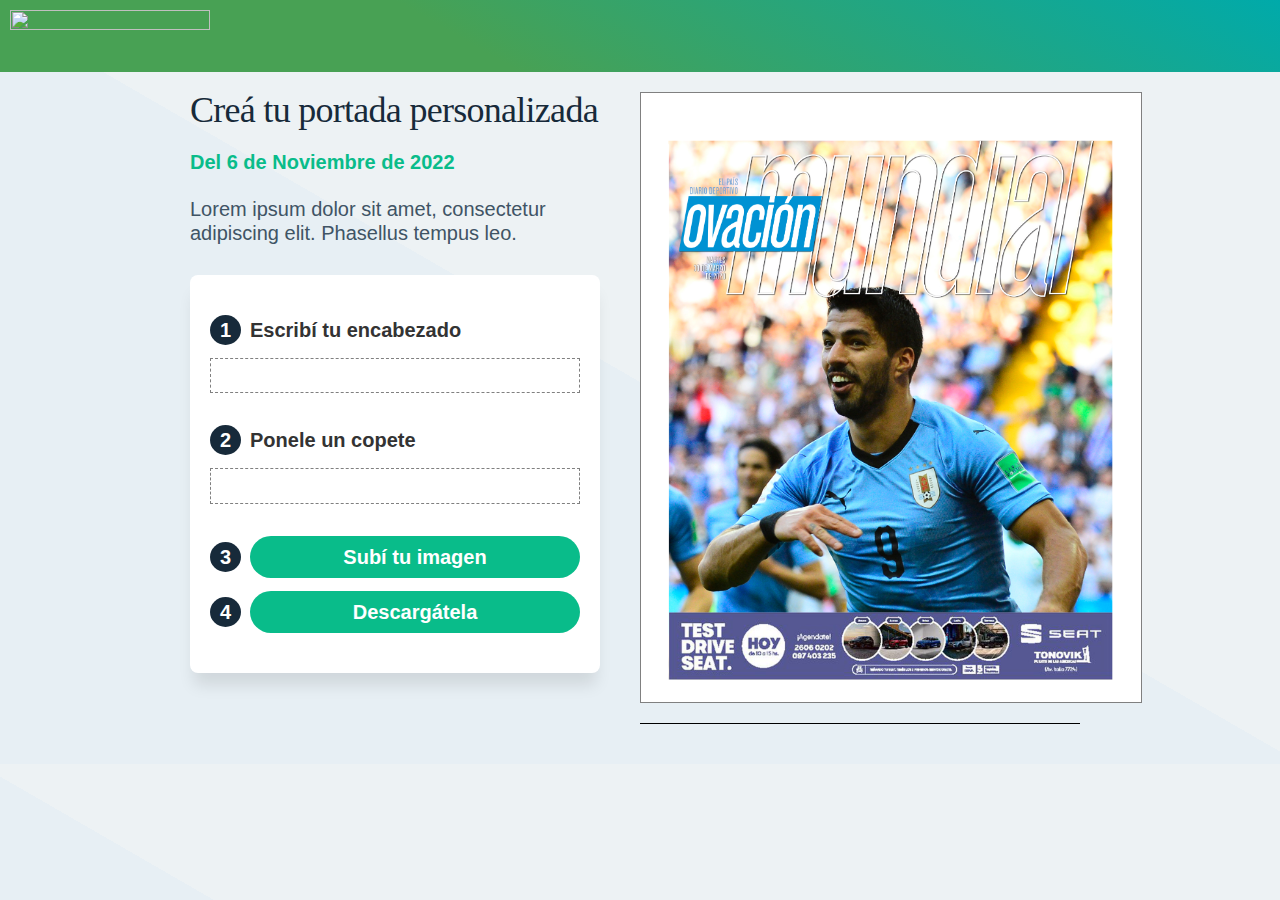
==== index - Copy.html @ 1e907523 "download, pixel fit" ====
<!DOCTYPE html>
<html lang="es">

<head>
    <meta http-equiv="Content-Type" content="text/html; charset=UTF-8">

        <title>Ovación | Creador de portadas – EL PAIS</title>
        <meta name="robots" content="max-image-preview:large">
        <link rel="dns-prefetch" href="https://s.w.org/">
        <link rel="alternate" type="application/rss+xml" title="EL PAIS » Feed" href="https://data.elpais.com.uy/feed/">
        <link rel="alternate" type="application/rss+xml" title="EL PAIS » Feed de los comentarios"
            href="https://data.elpais.com.uy/comments/feed/">
        <style>
            img.wp-smiley,
            img.emoji {
                display: inline !important;
                border: none !important;
                box-shadow: none !important;
                height: 1em !important;
                width: 1em !important;
                margin: 0 0.07em !important;
                vertical-align: -0.1em !important;
                background: none !important;
                padding: 0 !important;
            }
        </style>
        <link rel="stylesheet" id="wp-block-library-css" href="./Original Site_files/style.min.css" media="all">
        <style id="wp-block-library-theme-inline-css">
            .wp-block-audio figcaption {
                color: #555;
                font-size: 13px;
                text-align: center
            }

            .is-dark-theme .wp-block-audio figcaption {
                color: hsla(0, 0%, 100%, .65)
            }

            .wp-block-code {
                border: 1px solid #ccc;
                border-radius: 4px;
                font-family: Menlo, Consolas, monaco, monospace;
                padding: .8em 1em
            }

            .wp-block-embed figcaption {
                color: #555;
                font-size: 13px;
                text-align: center
            }

            .is-dark-theme .wp-block-embed figcaption {
                color: hsla(0, 0%, 100%, .65)
            }

            .blocks-gallery-caption {
                color: #555;
                font-size: 13px;
                text-align: center
            }

            .is-dark-theme .blocks-gallery-caption {
                color: hsla(0, 0%, 100%, .65)
            }

            .wp-block-image figcaption {
                color: #555;
                font-size: 13px;
                text-align: center
            }

            .is-dark-theme .wp-block-image figcaption {
                color: hsla(0, 0%, 100%, .65)
            }

            .wp-block-pullquote {
                border-top: 4px solid;
                border-bottom: 4px solid;
                margin-bottom: 1.75em;
                color: currentColor
            }

            .wp-block-pullquote__citation,
            .wp-block-pullquote cite,
            .wp-block-pullquote footer {
                color: currentColor;
                text-transform: uppercase;
                font-size: .8125em;
                font-style: normal
            }

            .wp-block-quote {
                border-left: .25em solid;
                margin: 0 0 1.75em;
                padding-left: 1em
            }

            .wp-block-quote cite,
            .wp-block-quote footer {
                color: currentColor;
                font-size: .8125em;
                position: relative;
                font-style: normal
            }

            .wp-block-quote.has-text-align-right {
                border-left: none;
                border-right: .25em solid;
                padding-left: 0;
                padding-right: 1em
            }

            .wp-block-quote.has-text-align-center {
                border: none;
                padding-left: 0
            }

            .wp-block-quote.is-large,
            .wp-block-quote.is-style-large,
            .wp-block-quote.is-style-plain {
                border: none
            }

            .wp-block-search .wp-block-search__label {
                font-weight: 700
            }

            :where(.wp-block-group.has-background) {
                padding: 1.25em 2.375em
            }

            .wp-block-separator.has-css-opacity {
                opacity: .4
            }

            .wp-block-separator {
                border: none;
                border-bottom: 2px solid;
                margin-left: auto;
                margin-right: auto
            }

            .wp-block-separator.has-alpha-channel-opacity {
                opacity: 1
            }

            .wp-block-separator:not(.is-style-wide):not(.is-style-dots) {
                width: 100px
            }

            .wp-block-separator.has-background:not(.is-style-dots) {
                border-bottom: none;
                height: 1px
            }

            .wp-block-separator.has-background:not(.is-style-wide):not(.is-style-dots) {
                height: 2px
            }

            .wp-block-table thead {
                border-bottom: 3px solid
            }

            .wp-block-table tfoot {
                border-top: 3px solid
            }

            .wp-block-table td,
            .wp-block-table th {
                padding: .5em;
                border: 1px solid;
                word-break: normal
            }

            .wp-block-table figcaption {
                color: #555;
                font-size: 13px;
                text-align: center
            }

            .is-dark-theme .wp-block-table figcaption {
                color: hsla(0, 0%, 100%, .65)
            }

            .wp-block-video figcaption {
                color: #555;
                font-size: 13px;
                text-align: center
            }

            .is-dark-theme .wp-block-video figcaption {
                color: hsla(0, 0%, 100%, .65)
            }

            .wp-block-template-part.has-background {
                padding: 1.25em 2.375em;
                margin-top: 0;
                margin-bottom: 0
            }
        </style>
        <style id="global-styles-inline-css">
            body {
                --wp--preset--color--black: #000000;
                --wp--preset--color--cyan-bluish-gray: #abb8c3;
                --wp--preset--color--white: #FFF;
                --wp--preset--color--pale-pink: #f78da7;
                --wp--preset--color--vivid-red: #cf2e2e;
                --wp--preset--color--luminous-vivid-orange: #ff6900;
                --wp--preset--color--luminous-vivid-amber: #fcb900;
                --wp--preset--color--light-green-cyan: #7bdcb5;
                --wp--preset--color--vivid-green-cyan: #00d084;
                --wp--preset--color--pale-cyan-blue: #8ed1fc;
                --wp--preset--color--vivid-cyan-blue: #0693e3;
                --wp--preset--color--vivid-purple: #9b51e0;
                --wp--preset--color--primary: #0073a8;
                --wp--preset--color--secondary: #005075;
                --wp--preset--color--dark-gray: #111;
                --wp--preset--color--light-gray: #767676;
                --wp--preset--gradient--vivid-cyan-blue-to-vivid-purple: linear-gradient(135deg, rgba(6, 147, 227, 1) 0%, rgb(155, 81, 224) 100%);
                --wp--preset--gradient--light-green-cyan-to-vivid-green-cyan: linear-gradient(135deg, rgb(122, 220, 180) 0%, rgb(0, 208, 130) 100%);
                --wp--preset--gradient--luminous-vivid-amber-to-luminous-vivid-orange: linear-gradient(135deg, rgba(252, 185, 0, 1) 0%, rgba(255, 105, 0, 1) 100%);
                --wp--preset--gradient--luminous-vivid-orange-to-vivid-red: linear-gradient(135deg, rgba(255, 105, 0, 1) 0%, rgb(207, 46, 46) 100%);
                --wp--preset--gradient--very-light-gray-to-cyan-bluish-gray: linear-gradient(135deg, rgb(238, 238, 238) 0%, rgb(169, 184, 195) 100%);
                --wp--preset--gradient--cool-to-warm-spectrum: linear-gradient(135deg, rgb(74, 234, 220) 0%, rgb(151, 120, 209) 20%, rgb(207, 42, 186) 40%, rgb(238, 44, 130) 60%, rgb(251, 105, 98) 80%, rgb(254, 248, 76) 100%);
                --wp--preset--gradient--blush-light-purple: linear-gradient(135deg, rgb(255, 206, 236) 0%, rgb(152, 150, 240) 100%);
                --wp--preset--gradient--blush-bordeaux: linear-gradient(135deg, rgb(254, 205, 165) 0%, rgb(254, 45, 45) 50%, rgb(107, 0, 62) 100%);
                --wp--preset--gradient--luminous-dusk: linear-gradient(135deg, rgb(255, 203, 112) 0%, rgb(199, 81, 192) 50%, rgb(65, 88, 208) 100%);
                --wp--preset--gradient--pale-ocean: linear-gradient(135deg, rgb(255, 245, 203) 0%, rgb(182, 227, 212) 50%, rgb(51, 167, 181) 100%);
                --wp--preset--gradient--electric-grass: linear-gradient(135deg, rgb(202, 248, 128) 0%, rgb(113, 206, 126) 100%);
                --wp--preset--gradient--midnight: linear-gradient(135deg, rgb(2, 3, 129) 0%, rgb(40, 116, 252) 100%);
                --wp--preset--duotone--dark-grayscale: url('#wp-duotone-dark-grayscale');
                --wp--preset--duotone--grayscale: url('#wp-duotone-grayscale');
                --wp--preset--duotone--purple-yellow: url('#wp-duotone-purple-yellow');
                --wp--preset--duotone--blue-red: url('#wp-duotone-blue-red');
                --wp--preset--duotone--midnight: url('#wp-duotone-midnight');
                --wp--preset--duotone--magenta-yellow: url('#wp-duotone-magenta-yellow');
                --wp--preset--duotone--purple-green: url('#wp-duotone-purple-green');
                --wp--preset--duotone--blue-orange: url('#wp-duotone-blue-orange');
                --wp--preset--font-size--small: 19.5px;
                --wp--preset--font-size--medium: 20px;
                --wp--preset--font-size--large: 36.5px;
                --wp--preset--font-size--x-large: 42px;
                --wp--preset--font-size--normal: 22px;
                --wp--preset--font-size--huge: 49.5px;
            }

            .has-black-color {
                color: var(--wp--preset--color--black) !important;
            }

            .has-cyan-bluish-gray-color {
                color: var(--wp--preset--color--cyan-bluish-gray) !important;
            }

            .has-white-color {
                color: var(--wp--preset--color--white) !important;
            }

            .has-pale-pink-color {
                color: var(--wp--preset--color--pale-pink) !important;
            }

            .has-vivid-red-color {
                color: var(--wp--preset--color--vivid-red) !important;
            }

            .has-luminous-vivid-orange-color {
                color: var(--wp--preset--color--luminous-vivid-orange) !important;
            }

            .has-luminous-vivid-amber-color {
                color: var(--wp--preset--color--luminous-vivid-amber) !important;
            }

            .has-light-green-cyan-color {
                color: var(--wp--preset--color--light-green-cyan) !important;
            }

            .has-vivid-green-cyan-color {
                color: var(--wp--preset--color--vivid-green-cyan) !important;
            }

            .has-pale-cyan-blue-color {
                color: var(--wp--preset--color--pale-cyan-blue) !important;
            }

            .has-vivid-cyan-blue-color {
                color: var(--wp--preset--color--vivid-cyan-blue) !important;
            }

            .has-vivid-purple-color {
                color: var(--wp--preset--color--vivid-purple) !important;
            }

            .has-black-background-color {
                background-color: var(--wp--preset--color--black) !important;
            }

            .has-cyan-bluish-gray-background-color {
                background-color: var(--wp--preset--color--cyan-bluish-gray) !important;
            }

            .has-white-background-color {
                background-color: var(--wp--preset--color--white) !important;
            }

            .has-pale-pink-background-color {
                background-color: var(--wp--preset--color--pale-pink) !important;
            }

            .has-vivid-red-background-color {
                background-color: var(--wp--preset--color--vivid-red) !important;
            }

            .has-luminous-vivid-orange-background-color {
                background-color: var(--wp--preset--color--luminous-vivid-orange) !important;
            }

            .has-luminous-vivid-amber-background-color {
                background-color: var(--wp--preset--color--luminous-vivid-amber) !important;
            }

            .has-light-green-cyan-background-color {
                background-color: var(--wp--preset--color--light-green-cyan) !important;
            }

            .has-vivid-green-cyan-background-color {
                background-color: var(--wp--preset--color--vivid-green-cyan) !important;
            }

            .has-pale-cyan-blue-background-color {
                background-color: var(--wp--preset--color--pale-cyan-blue) !important;
            }

            .has-vivid-cyan-blue-background-color {
                background-color: var(--wp--preset--color--vivid-cyan-blue) !important;
            }

            .has-vivid-purple-background-color {
                background-color: var(--wp--preset--color--vivid-purple) !important;
            }

            .has-black-border-color {
                border-color: var(--wp--preset--color--black) !important;
            }

            .has-cyan-bluish-gray-border-color {
                border-color: var(--wp--preset--color--cyan-bluish-gray) !important;
            }

            .has-white-border-color {
                border-color: var(--wp--preset--color--white) !important;
            }

            .has-pale-pink-border-color {
                border-color: var(--wp--preset--color--pale-pink) !important;
            }

            .has-vivid-red-border-color {
                border-color: var(--wp--preset--color--vivid-red) !important;
            }

            .has-luminous-vivid-orange-border-color {
                border-color: var(--wp--preset--color--luminous-vivid-orange) !important;
            }

            .has-luminous-vivid-amber-border-color {
                border-color: var(--wp--preset--color--luminous-vivid-amber) !important;
            }

            .has-light-green-cyan-border-color {
                border-color: var(--wp--preset--color--light-green-cyan) !important;
            }

            .has-vivid-green-cyan-border-color {
                border-color: var(--wp--preset--color--vivid-green-cyan) !important;
            }

            .has-pale-cyan-blue-border-color {
                border-color: var(--wp--preset--color--pale-cyan-blue) !important;
            }

            .has-vivid-cyan-blue-border-color {
                border-color: var(--wp--preset--color--vivid-cyan-blue) !important;
            }

            .has-vivid-purple-border-color {
                border-color: var(--wp--preset--color--vivid-purple) !important;
            }

            .has-vivid-cyan-blue-to-vivid-purple-gradient-background {
                background: var(--wp--preset--gradient--vivid-cyan-blue-to-vivid-purple) !important;
            }

            .has-light-green-cyan-to-vivid-green-cyan-gradient-background {
                background: var(--wp--preset--gradient--light-green-cyan-to-vivid-green-cyan) !important;
            }

            .has-luminous-vivid-amber-to-luminous-vivid-orange-gradient-background {
                background: var(--wp--preset--gradient--luminous-vivid-amber-to-luminous-vivid-orange) !important;
            }

            .has-luminous-vivid-orange-to-vivid-red-gradient-background {
                background: var(--wp--preset--gradient--luminous-vivid-orange-to-vivid-red) !important;
            }

            .has-very-light-gray-to-cyan-bluish-gray-gradient-background {
                background: var(--wp--preset--gradient--very-light-gray-to-cyan-bluish-gray) !important;
            }

            .has-cool-to-warm-spectrum-gradient-background {
                background: var(--wp--preset--gradient--cool-to-warm-spectrum) !important;
            }

            .has-blush-light-purple-gradient-background {
                background: var(--wp--preset--gradient--blush-light-purple) !important;
            }

            .has-blush-bordeaux-gradient-background {
                background: var(--wp--preset--gradient--blush-bordeaux) !important;
            }

            .has-luminous-dusk-gradient-background {
                background: var(--wp--preset--gradient--luminous-dusk) !important;
            }

            .has-pale-ocean-gradient-background {
                background: var(--wp--preset--gradient--pale-ocean) !important;
            }

            .has-electric-grass-gradient-background {
                background: var(--wp--preset--gradient--electric-grass) !important;
            }

            .has-midnight-gradient-background {
                background: var(--wp--preset--gradient--midnight) !important;
            }

            .has-small-font-size {
                font-size: var(--wp--preset--font-size--small) !important;
            }

            .has-medium-font-size {
                font-size: var(--wp--preset--font-size--medium) !important;
            }

            .has-large-font-size {
                font-size: var(--wp--preset--font-size--large) !important;
            }

            .has-x-large-font-size {
                font-size: var(--wp--preset--font-size--x-large) !important;
            }
        </style>
        <link rel="stylesheet" id="cf7-styler-css" href="./Original Site_files/cf7-customizer-public.css" media="all">
        <link rel="stylesheet" id="contact-form-7-css" href="./Original Site_files/styles.css" media="all">
        <link rel="stylesheet" id="nbcpf-intlTelInput-style-css" href="./Original Site_files/intlTelInput.min.css"
            media="all">
        <link rel="stylesheet" id="nbcpf-countryFlag-style-css" href="./Original Site_files/countrySelect.min.css"
            media="all">
            <link rel="stylesheet" id="twentynineteen-style-css" href="./Original Site_files/style.css" media="all">
        <link rel="stylesheet" id="twentynineteen-print-style-css" href="./Original Site_files/print.css" media="print">
        <link rel="stylesheet" id="elementor-icons-css" href="./Original Site_files/elementor-icons.min.css" media="all">
        <link rel="stylesheet" id="elementor-frontend-legacy-css" href="./Original Site_files/frontend-legacy.min.css"
            media="all">
        <link rel="stylesheet" id="elementor-frontend-css" href="./Original Site_files/frontend.min.css" media="all">
        <style id="elementor-frontend-inline-css">
            @-webkit-keyframes ha_fadeIn {
                0% {
                    opacity: 0
                }

                to {
                    opacity: 1
                }
            }

            @keyframes ha_fadeIn {
                0% {
                    opacity: 0
                }

                to {
                    opacity: 1
                }
            }

            @-webkit-keyframes ha_zoomIn {
                0% {
                    opacity: 0;
                    -webkit-transform: scale3d(.3, .3, .3);
                    transform: scale3d(.3, .3, .3)
                }

                50% {
                    opacity: 1
                }
            }

            @keyframes ha_zoomIn {
                0% {
                    opacity: 0;
                    -webkit-transform: scale3d(.3, .3, .3);
                    transform: scale3d(.3, .3, .3)
                }

                50% {
                    opacity: 1
                }
            }

            @-webkit-keyframes ha_rollIn {
                0% {
                    opacity: 0;
                    -webkit-transform: translate3d(-100%, 0, 0) rotate3d(0, 0, 1, -120deg);
                    transform: translate3d(-100%, 0, 0) rotate3d(0, 0, 1, -120deg)
                }

                to {
                    opacity: 1
                }
            }

            @keyframes ha_rollIn {
                0% {
                    opacity: 0;
                    -webkit-transform: translate3d(-100%, 0, 0) rotate3d(0, 0, 1, -120deg);
                    transform: translate3d(-100%, 0, 0) rotate3d(0, 0, 1, -120deg)
                }

                to {
                    opacity: 1
                }
            }

            @-webkit-keyframes ha_bounce {

                0%,
                20%,
                53%,
                to {
                    -webkit-animation-timing-function: cubic-bezier(.215, .61, .355, 1);
                    animation-timing-function: cubic-bezier(.215, .61, .355, 1)
                }

                40%,
                43% {
                    -webkit-transform: translate3d(0, -30px, 0) scaleY(1.1);
                    transform: translate3d(0, -30px, 0) scaleY(1.1);
                    -webkit-animation-timing-function: cubic-bezier(.755, .05, .855, .06);
                    animation-timing-function: cubic-bezier(.755, .05, .855, .06)
                }

                70% {
                    -webkit-transform: translate3d(0, -15px, 0) scaleY(1.05);
                    transform: translate3d(0, -15px, 0) scaleY(1.05);
                    -webkit-animation-timing-function: cubic-bezier(.755, .05, .855, .06);
                    animation-timing-function: cubic-bezier(.755, .05, .855, .06)
                }

                80% {
                    -webkit-transition-timing-function: cubic-bezier(.215, .61, .355, 1);
                    transition-timing-function: cubic-bezier(.215, .61, .355, 1);
                    -webkit-transform: translate3d(0, 0, 0) scaleY(.95);
                    transform: translate3d(0, 0, 0) scaleY(.95)
                }

                90% {
                    -webkit-transform: translate3d(0, -4px, 0) scaleY(1.02);
                    transform: translate3d(0, -4px, 0) scaleY(1.02)
                }
            }

            @keyframes ha_bounce {

                0%,
                20%,
                53%,
                to {
                    -webkit-animation-timing-function: cubic-bezier(.215, .61, .355, 1);
                    animation-timing-function: cubic-bezier(.215, .61, .355, 1)
                }

                40%,
                43% {
                    -webkit-transform: translate3d(0, -30px, 0) scaleY(1.1);
                    transform: translate3d(0, -30px, 0) scaleY(1.1);
                    -webkit-animation-timing-function: cubic-bezier(.755, .05, .855, .06);
                    animation-timing-function: cubic-bezier(.755, .05, .855, .06)
                }

                70% {
                    -webkit-transform: translate3d(0, -15px, 0) scaleY(1.05);
                    transform: translate3d(0, -15px, 0) scaleY(1.05);
                    -webkit-animation-timing-function: cubic-bezier(.755, .05, .855, .06);
                    animation-timing-function: cubic-bezier(.755, .05, .855, .06)
                }

                80% {
                    -webkit-transition-timing-function: cubic-bezier(.215, .61, .355, 1);
                    transition-timing-function: cubic-bezier(.215, .61, .355, 1);
                    -webkit-transform: translate3d(0, 0, 0) scaleY(.95);
                    transform: translate3d(0, 0, 0) scaleY(.95)
                }

                90% {
                    -webkit-transform: translate3d(0, -4px, 0) scaleY(1.02);
                    transform: translate3d(0, -4px, 0) scaleY(1.02)
                }
            }

            @-webkit-keyframes ha_bounceIn {

                0%,
                20%,
                40%,
                60%,
                80%,
                to {
                    -webkit-animation-timing-function: cubic-bezier(.215, .61, .355, 1);
                    animation-timing-function: cubic-bezier(.215, .61, .355, 1)
                }

                0% {
                    opacity: 0;
                    -webkit-transform: scale3d(.3, .3, .3);
                    transform: scale3d(.3, .3, .3)
                }

                20% {
                    -webkit-transform: scale3d(1.1, 1.1, 1.1);
                    transform: scale3d(1.1, 1.1, 1.1)
                }

                40% {
                    -webkit-transform: scale3d(.9, .9, .9);
                    transform: scale3d(.9, .9, .9)
                }

                60% {
                    opacity: 1;
                    -webkit-transform: scale3d(1.03, 1.03, 1.03);
                    transform: scale3d(1.03, 1.03, 1.03)
                }

                80% {
                    -webkit-transform: scale3d(.97, .97, .97);
                    transform: scale3d(.97, .97, .97)
                }

                to {
                    opacity: 1
                }
            }

            @keyframes ha_bounceIn {

                0%,
                20%,
                40%,
                60%,
                80%,
                to {
                    -webkit-animation-timing-function: cubic-bezier(.215, .61, .355, 1);
                    animation-timing-function: cubic-bezier(.215, .61, .355, 1)
                }

                0% {
                    opacity: 0;
                    -webkit-transform: scale3d(.3, .3, .3);
                    transform: scale3d(.3, .3, .3)
                }

                20% {
                    -webkit-transform: scale3d(1.1, 1.1, 1.1);
                    transform: scale3d(1.1, 1.1, 1.1)
                }

                40% {
                    -webkit-transform: scale3d(.9, .9, .9);
                    transform: scale3d(.9, .9, .9)
                }

                60% {
                    opacity: 1;
                    -webkit-transform: scale3d(1.03, 1.03, 1.03);
                    transform: scale3d(1.03, 1.03, 1.03)
                }

                80% {
                    -webkit-transform: scale3d(.97, .97, .97);
                    transform: scale3d(.97, .97, .97)
                }

                to {
                    opacity: 1
                }
            }

            @-webkit-keyframes ha_flipInX {
                0% {
                    opacity: 0;
                    -webkit-transform: perspective(400px) rotate3d(1, 0, 0, 90deg);
                    transform: perspective(400px) rotate3d(1, 0, 0, 90deg);
                    -webkit-animation-timing-function: ease-in;
                    animation-timing-function: ease-in
                }

                40% {
                    -webkit-transform: perspective(400px) rotate3d(1, 0, 0, -20deg);
                    transform: perspective(400px) rotate3d(1, 0, 0, -20deg);
                    -webkit-animation-timing-function: ease-in;
                    animation-timing-function: ease-in
                }

                60% {
                    opacity: 1;
                    -webkit-transform: perspective(400px) rotate3d(1, 0, 0, 10deg);
                    transform: perspective(400px) rotate3d(1, 0, 0, 10deg)
                }

                80% {
                    -webkit-transform: perspective(400px) rotate3d(1, 0, 0, -5deg);
                    transform: perspective(400px) rotate3d(1, 0, 0, -5deg)
                }
            }

            @keyframes ha_flipInX {
                0% {
                    opacity: 0;
                    -webkit-transform: perspective(400px) rotate3d(1, 0, 0, 90deg);
                    transform: perspective(400px) rotate3d(1, 0, 0, 90deg);
                    -webkit-animation-timing-function: ease-in;
                    animation-timing-function: ease-in
                }

                40% {
                    -webkit-transform: perspective(400px) rotate3d(1, 0, 0, -20deg);
                    transform: perspective(400px) rotate3d(1, 0, 0, -20deg);
                    -webkit-animation-timing-function: ease-in;
                    animation-timing-function: ease-in
                }

                60% {
                    opacity: 1;
                    -webkit-transform: perspective(400px) rotate3d(1, 0, 0, 10deg);
                    transform: perspective(400px) rotate3d(1, 0, 0, 10deg)
                }

                80% {
                    -webkit-transform: perspective(400px) rotate3d(1, 0, 0, -5deg);
                    transform: perspective(400px) rotate3d(1, 0, 0, -5deg)
                }
            }

            @-webkit-keyframes ha_flipInY {
                0% {
                    opacity: 0;
                    -webkit-transform: perspective(400px) rotate3d(0, 1, 0, 90deg);
                    transform: perspective(400px) rotate3d(0, 1, 0, 90deg);
                    -webkit-animation-timing-function: ease-in;
                    animation-timing-function: ease-in
                }

                40% {
                    -webkit-transform: perspective(400px) rotate3d(0, 1, 0, -20deg);
                    transform: perspective(400px) rotate3d(0, 1, 0, -20deg);
                    -webkit-animation-timing-function: ease-in;
                    animation-timing-function: ease-in
                }

                60% {
                    opacity: 1;
                    -webkit-transform: perspective(400px) rotate3d(0, 1, 0, 10deg);
                    transform: perspective(400px) rotate3d(0, 1, 0, 10deg)
                }

                80% {
                    -webkit-transform: perspective(400px) rotate3d(0, 1, 0, -5deg);
                    transform: perspective(400px) rotate3d(0, 1, 0, -5deg)
                }
            }

            @keyframes ha_flipInY {
                0% {
                    opacity: 0;
                    -webkit-transform: perspective(400px) rotate3d(0, 1, 0, 90deg);
                    transform: perspective(400px) rotate3d(0, 1, 0, 90deg);
                    -webkit-animation-timing-function: ease-in;
                    animation-timing-function: ease-in
                }

                40% {
                    -webkit-transform: perspective(400px) rotate3d(0, 1, 0, -20deg);
                    transform: perspective(400px) rotate3d(0, 1, 0, -20deg);
                    -webkit-animation-timing-function: ease-in;
                    animation-timing-function: ease-in
                }

                60% {
                    opacity: 1;
                    -webkit-transform: perspective(400px) rotate3d(0, 1, 0, 10deg);
                    transform: perspective(400px) rotate3d(0, 1, 0, 10deg)
                }

                80% {
                    -webkit-transform: perspective(400px) rotate3d(0, 1, 0, -5deg);
                    transform: perspective(400px) rotate3d(0, 1, 0, -5deg)
                }
            }

            @-webkit-keyframes ha_swing {
                20% {
                    -webkit-transform: rotate3d(0, 0, 1, 15deg);
                    transform: rotate3d(0, 0, 1, 15deg)
                }

                40% {
                    -webkit-transform: rotate3d(0, 0, 1, -10deg);
                    transform: rotate3d(0, 0, 1, -10deg)
                }

                60% {
                    -webkit-transform: rotate3d(0, 0, 1, 5deg);
                    transform: rotate3d(0, 0, 1, 5deg)
                }

                80% {
                    -webkit-transform: rotate3d(0, 0, 1, -5deg);
                    transform: rotate3d(0, 0, 1, -5deg)
                }
            }

            @keyframes ha_swing {
                20% {
                    -webkit-transform: rotate3d(0, 0, 1, 15deg);
                    transform: rotate3d(0, 0, 1, 15deg)
                }

                40% {
                    -webkit-transform: rotate3d(0, 0, 1, -10deg);
                    transform: rotate3d(0, 0, 1, -10deg)
                }

                60% {
                    -webkit-transform: rotate3d(0, 0, 1, 5deg);
                    transform: rotate3d(0, 0, 1, 5deg)
                }

                80% {
                    -webkit-transform: rotate3d(0, 0, 1, -5deg);
                    transform: rotate3d(0, 0, 1, -5deg)
                }
            }

            @-webkit-keyframes ha_slideInDown {
                0% {
                    visibility: visible;
                    -webkit-transform: translate3d(0, -100%, 0);
                    transform: translate3d(0, -100%, 0)
                }
            }

            @keyframes ha_slideInDown {
                0% {
                    visibility: visible;
                    -webkit-transform: translate3d(0, -100%, 0);
                    transform: translate3d(0, -100%, 0)
                }
            }

            @-webkit-keyframes ha_slideInUp {
                0% {
                    visibility: visible;
                    -webkit-transform: translate3d(0, 100%, 0);
                    transform: translate3d(0, 100%, 0)
                }
            }

            @keyframes ha_slideInUp {
                0% {
                    visibility: visible;
                    -webkit-transform: translate3d(0, 100%, 0);
                    transform: translate3d(0, 100%, 0)
                }
            }

            @-webkit-keyframes ha_slideInLeft {
                0% {
                    visibility: visible;
                    -webkit-transform: translate3d(-100%, 0, 0);
                    transform: translate3d(-100%, 0, 0)
                }
            }

            @keyframes ha_slideInLeft {
                0% {
                    visibility: visible;
                    -webkit-transform: translate3d(-100%, 0, 0);
                    transform: translate3d(-100%, 0, 0)
                }
            }

            @-webkit-keyframes ha_slideInRight {
                0% {
                    visibility: visible;
                    -webkit-transform: translate3d(100%, 0, 0);
                    transform: translate3d(100%, 0, 0)
                }
            }

            @keyframes ha_slideInRight {
                0% {
                    visibility: visible;
                    -webkit-transform: translate3d(100%, 0, 0);
                    transform: translate3d(100%, 0, 0)
                }
            }

            .ha_fadeIn {
                -webkit-animation-name: ha_fadeIn;
                animation-name: ha_fadeIn
            }

            .ha_zoomIn {
                -webkit-animation-name: ha_zoomIn;
                animation-name: ha_zoomIn
            }

            .ha_rollIn {
                -webkit-animation-name: ha_rollIn;
                animation-name: ha_rollIn
            }

            .ha_bounce {
                -webkit-transform-origin: center bottom;
                -ms-transform-origin: center bottom;
                transform-origin: center bottom;
                -webkit-animation-name: ha_bounce;
                animation-name: ha_bounce
            }

            .ha_bounceIn {
                -webkit-animation-name: ha_bounceIn;
                animation-name: ha_bounceIn;
                -webkit-animation-duration: .75s;
                -webkit-animation-duration: calc(var(--animate-duration)*.75);
                animation-duration: .75s;
                animation-duration: calc(var(--animate-duration)*.75)
            }

            .ha_flipInX,
            .ha_flipInY {
                -webkit-animation-name: ha_flipInX;
                animation-name: ha_flipInX;
                -webkit-backface-visibility: visible !important;
                backface-visibility: visible !important
            }

            .ha_flipInY {
                -webkit-animation-name: ha_flipInY;
                animation-name: ha_flipInY
            }

            .ha_swing {
                -webkit-transform-origin: top center;
                -ms-transform-origin: top center;
                transform-origin: top center;
                -webkit-animation-name: ha_swing;
                animation-name: ha_swing
            }

            .ha_slideInDown {
                -webkit-animation-name: ha_slideInDown;
                animation-name: ha_slideInDown
            }

            .ha_slideInUp {
                -webkit-animation-name: ha_slideInUp;
                animation-name: ha_slideInUp
            }

            .ha_slideInLeft {
                -webkit-animation-name: ha_slideInLeft;
                animation-name: ha_slideInLeft
            }

            .ha_slideInRight {
                -webkit-animation-name: ha_slideInRight;
                animation-name: ha_slideInRight
            }

            .ha-css-transform-yes {
                -webkit-transition-duration: var(--ha-tfx-transition-duration, .2s);
                transition-duration: var(--ha-tfx-transition-duration, .2s);
                -webkit-transition-property: -webkit-transform;
                transition-property: transform;
                transition-property: transform, -webkit-transform;
                -webkit-transform: translate(var(--ha-tfx-translate-x, 0), var(--ha-tfx-translate-y, 0)) scale(var(--ha-tfx-scale-x, 1), var(--ha-tfx-scale-y, 1)) skew(var(--ha-tfx-skew-x, 0), var(--ha-tfx-skew-y, 0)) rotateX(var(--ha-tfx-rotate-x, 0)) rotateY(var(--ha-tfx-rotate-y, 0)) rotateZ(var(--ha-tfx-rotate-z, 0));
                transform: translate(var(--ha-tfx-translate-x, 0), var(--ha-tfx-translate-y, 0)) scale(var(--ha-tfx-scale-x, 1), var(--ha-tfx-scale-y, 1)) skew(var(--ha-tfx-skew-x, 0), var(--ha-tfx-skew-y, 0)) rotateX(var(--ha-tfx-rotate-x, 0)) rotateY(var(--ha-tfx-rotate-y, 0)) rotateZ(var(--ha-tfx-rotate-z, 0))
            }

            .ha-css-transform-yes:hover {
                -webkit-transform: translate(var(--ha-tfx-translate-x-hover, var(--ha-tfx-translate-x, 0)), var(--ha-tfx-translate-y-hover, var(--ha-tfx-translate-y, 0))) scale(var(--ha-tfx-scale-x-hover, var(--ha-tfx-scale-x, 1)), var(--ha-tfx-scale-y-hover, var(--ha-tfx-scale-y, 1))) skew(var(--ha-tfx-skew-x-hover, var(--ha-tfx-skew-x, 0)), var(--ha-tfx-skew-y-hover, var(--ha-tfx-skew-y, 0))) rotateX(var(--ha-tfx-rotate-x-hover, var(--ha-tfx-rotate-x, 0))) rotateY(var(--ha-tfx-rotate-y-hover, var(--ha-tfx-rotate-y, 0))) rotateZ(var(--ha-tfx-rotate-z-hover, var(--ha-tfx-rotate-z, 0)));
                transform: translate(var(--ha-tfx-translate-x-hover, var(--ha-tfx-translate-x, 0)), var(--ha-tfx-translate-y-hover, var(--ha-tfx-translate-y, 0))) scale(var(--ha-tfx-scale-x-hover, var(--ha-tfx-scale-x, 1)), var(--ha-tfx-scale-y-hover, var(--ha-tfx-scale-y, 1))) skew(var(--ha-tfx-skew-x-hover, var(--ha-tfx-skew-x, 0)), var(--ha-tfx-skew-y-hover, var(--ha-tfx-skew-y, 0))) rotateX(var(--ha-tfx-rotate-x-hover, var(--ha-tfx-rotate-x, 0))) rotateY(var(--ha-tfx-rotate-y-hover, var(--ha-tfx-rotate-y, 0))) rotateZ(var(--ha-tfx-rotate-z-hover, var(--ha-tfx-rotate-z, 0)))
            }

            .happy-addon>.elementor-widget-container {
                word-wrap: break-word;
                overflow-wrap: break-word
            }

            .happy-addon>.elementor-widget-container,
            .happy-addon>.elementor-widget-container * {
                -webkit-box-sizing: border-box;
                box-sizing: border-box
            }

            .happy-addon p:empty {
                display: none
            }

            .happy-addon .elementor-inline-editing {
                min-height: auto !important
            }

            .happy-addon-pro img {
                max-width: 100%;
                height: auto;
                -o-object-fit: cover;
                object-fit: cover
            }

            .ha-screen-reader-text {
                position: absolute;
                overflow: hidden;
                clip: rect(1px, 1px, 1px, 1px);
                margin: -1px;
                padding: 0;
                width: 1px;
                height: 1px;
                border: 0;
                word-wrap: normal !important;
                -webkit-clip-path: inset(50%);
                clip-path: inset(50%)
            }

            .ha-has-bg-overlay>.elementor-widget-container {
                position: relative;
                z-index: 1
            }

            .ha-has-bg-overlay>.elementor-widget-container:before {
                position: absolute;
                top: 0;
                left: 0;
                z-index: -1;
                width: 100%;
                height: 100%;
                content: ""
            }

            .ha-popup--is-enabled .ha-js-popup,
            .ha-popup--is-enabled .ha-js-popup img {
                cursor: -webkit-zoom-in !important;
                cursor: zoom-in !important
            }

            .mfp-wrap .mfp-arrow,
            .mfp-wrap .mfp-close {
                background-color: transparent
            }

            .mfp-wrap .mfp-arrow:focus,
            .mfp-wrap .mfp-close:focus {
                outline-width: thin
            }

            .ha-advanced-tooltip-enable {
                position: relative;
                cursor: pointer;
                --ha-tooltip-arrow-color: black;
                --ha-tooltip-arrow-distance: 0
            }

            .ha-advanced-tooltip-enable .ha-advanced-tooltip-content {
                position: absolute;
                z-index: 999;
                display: none;
                padding: 5px 0;
                width: 120px;
                height: auto;
                border-radius: 6px;
                background-color: #000;
                color: #fff;
                text-align: center;
                opacity: 0
            }

            .ha-advanced-tooltip-enable .ha-advanced-tooltip-content::after {
                position: absolute;
                border-width: 5px;
                border-style: solid;
                content: ""
            }

            .ha-advanced-tooltip-enable .ha-advanced-tooltip-content.no-arrow::after {
                visibility: hidden
            }

            .ha-advanced-tooltip-enable .ha-advanced-tooltip-content.show {
                display: inline-block;
                opacity: 1
            }

            .ha-advanced-tooltip-enable.ha-advanced-tooltip-top .ha-advanced-tooltip-content,
            body[data-elementor-device-mode=tablet] .ha-advanced-tooltip-enable.ha-advanced-tooltip-tablet-top .ha-advanced-tooltip-content {
                top: unset;
                right: 0;
                bottom: calc(101% + var(--ha-tooltip-arrow-distance));
                left: 0;
                margin: 0 auto
            }

            .ha-advanced-tooltip-enable.ha-advanced-tooltip-top .ha-advanced-tooltip-content::after,
            body[data-elementor-device-mode=tablet] .ha-advanced-tooltip-enable.ha-advanced-tooltip-tablet-top .ha-advanced-tooltip-content::after {
                top: 100%;
                right: unset;
                bottom: unset;
                left: 50%;
                border-color: var(--ha-tooltip-arrow-color) transparent transparent transparent;
                -webkit-transform: translateX(-50%);
                -ms-transform: translateX(-50%);
                transform: translateX(-50%)
            }

            .ha-advanced-tooltip-enable.ha-advanced-tooltip-bottom .ha-advanced-tooltip-content,
            body[data-elementor-device-mode=tablet] .ha-advanced-tooltip-enable.ha-advanced-tooltip-tablet-bottom .ha-advanced-tooltip-content {
                top: calc(101% + var(--ha-tooltip-arrow-distance));
                right: 0;
                bottom: unset;
                left: 0;
                margin: 0 auto
            }

            .ha-advanced-tooltip-enable.ha-advanced-tooltip-bottom .ha-advanced-tooltip-content::after,
            body[data-elementor-device-mode=tablet] .ha-advanced-tooltip-enable.ha-advanced-tooltip-tablet-bottom .ha-advanced-tooltip-content::after {
                top: unset;
                right: unset;
                bottom: 100%;
                left: 50%;
                border-color: transparent transparent var(--ha-tooltip-arrow-color) transparent;
                -webkit-transform: translateX(-50%);
                -ms-transform: translateX(-50%);
                transform: translateX(-50%)
            }

            .ha-advanced-tooltip-enable.ha-advanced-tooltip-left .ha-advanced-tooltip-content,
            body[data-elementor-device-mode=tablet] .ha-advanced-tooltip-enable.ha-advanced-tooltip-tablet-left .ha-advanced-tooltip-content {
                top: 50%;
                right: calc(101% + var(--ha-tooltip-arrow-distance));
                bottom: unset;
                left: unset;
                -webkit-transform: translateY(-50%);
                -ms-transform: translateY(-50%);
                transform: translateY(-50%)
            }

            .ha-advanced-tooltip-enable.ha-advanced-tooltip-left .ha-advanced-tooltip-content::after,
            body[data-elementor-device-mode=tablet] .ha-advanced-tooltip-enable.ha-advanced-tooltip-tablet-left .ha-advanced-tooltip-content::after {
                top: 50%;
                right: unset;
                bottom: unset;
                left: 100%;
                border-color: transparent transparent transparent var(--ha-tooltip-arrow-color);
                -webkit-transform: translateY(-50%);
                -ms-transform: translateY(-50%);
                transform: translateY(-50%)
            }

            .ha-advanced-tooltip-enable.ha-advanced-tooltip-right .ha-advanced-tooltip-content,
            body[data-elementor-device-mode=tablet] .ha-advanced-tooltip-enable.ha-advanced-tooltip-tablet-right .ha-advanced-tooltip-content {
                top: 50%;
                right: unset;
                bottom: unset;
                left: calc(101% + var(--ha-tooltip-arrow-distance));
                -webkit-transform: translateY(-50%);
                -ms-transform: translateY(-50%);
                transform: translateY(-50%)
            }

            .ha-advanced-tooltip-enable.ha-advanced-tooltip-right .ha-advanced-tooltip-content::after,
            body[data-elementor-device-mode=tablet] .ha-advanced-tooltip-enable.ha-advanced-tooltip-tablet-right .ha-advanced-tooltip-content::after {
                top: 50%;
                right: 100%;
                bottom: unset;
                left: unset;
                border-color: transparent var(--ha-tooltip-arrow-color) transparent transparent;
                -webkit-transform: translateY(-50%);
                -ms-transform: translateY(-50%);
                transform: translateY(-50%)
            }

            body[data-elementor-device-mode=mobile] .ha-advanced-tooltip-enable.ha-advanced-tooltip-mobile-top .ha-advanced-tooltip-content {
                top: unset;
                right: 0;
                bottom: calc(101% + var(--ha-tooltip-arrow-distance));
                left: 0;
                margin: 0 auto
            }

            body[data-elementor-device-mode=mobile] .ha-advanced-tooltip-enable.ha-advanced-tooltip-mobile-top .ha-advanced-tooltip-content::after {
                top: 100%;
                right: unset;
                bottom: unset;
                left: 50%;
                border-color: var(--ha-tooltip-arrow-color) transparent transparent transparent;
                -webkit-transform: translateX(-50%);
                -ms-transform: translateX(-50%);
                transform: translateX(-50%)
            }

            body[data-elementor-device-mode=mobile] .ha-advanced-tooltip-enable.ha-advanced-tooltip-mobile-bottom .ha-advanced-tooltip-content {
                top: calc(101% + var(--ha-tooltip-arrow-distance));
                right: 0;
                bottom: unset;
                left: 0;
                margin: 0 auto
            }

            body[data-elementor-device-mode=mobile] .ha-advanced-tooltip-enable.ha-advanced-tooltip-mobile-bottom .ha-advanced-tooltip-content::after {
                top: unset;
                right: unset;
                bottom: 100%;
                left: 50%;
                border-color: transparent transparent var(--ha-tooltip-arrow-color) transparent;
                -webkit-transform: translateX(-50%);
                -ms-transform: translateX(-50%);
                transform: translateX(-50%)
            }

            body[data-elementor-device-mode=mobile] .ha-advanced-tooltip-enable.ha-advanced-tooltip-mobile-left .ha-advanced-tooltip-content {
                top: 50%;
                right: calc(101% + var(--ha-tooltip-arrow-distance));
                bottom: unset;
                left: unset;
                -webkit-transform: translateY(-50%);
                -ms-transform: translateY(-50%);
                transform: translateY(-50%)
            }

            body[data-elementor-device-mode=mobile] .ha-advanced-tooltip-enable.ha-advanced-tooltip-mobile-left .ha-advanced-tooltip-content::after {
                top: 50%;
                right: unset;
                bottom: unset;
                left: 100%;
                border-color: transparent transparent transparent var(--ha-tooltip-arrow-color);
                -webkit-transform: translateY(-50%);
                -ms-transform: translateY(-50%);
                transform: translateY(-50%)
            }

            body[data-elementor-device-mode=mobile] .ha-advanced-tooltip-enable.ha-advanced-tooltip-mobile-right .ha-advanced-tooltip-content {
                top: 50%;
                right: unset;
                bottom: unset;
                left: calc(101% + var(--ha-tooltip-arrow-distance));
                -webkit-transform: translateY(-50%);
                -ms-transform: translateY(-50%);
                transform: translateY(-50%)
            }

            body[data-elementor-device-mode=mobile] .ha-advanced-tooltip-enable.ha-advanced-tooltip-mobile-right .ha-advanced-tooltip-content::after {
                top: 50%;
                right: 100%;
                bottom: unset;
                left: unset;
                border-color: transparent var(--ha-tooltip-arrow-color) transparent transparent;
                -webkit-transform: translateY(-50%);
                -ms-transform: translateY(-50%);
                transform: translateY(-50%)
            }

            body.elementor-editor-active .happy-addon.ha-gravityforms .gform_wrapper {
                display: block !important
            }

            .ha-scroll-to-top-wrap.ha-scroll-to-top-hide {
                display: none
            }

            .ha-scroll-to-top-button {
                position: fixed;
                right: 15px;
                bottom: 15px;
                z-index: 9999;
                display: -webkit-box;
                display: -webkit-flex;
                display: -ms-flexbox;
                display: flex;
                -webkit-box-align: center;
                -webkit-align-items: center;
                align-items: center;
                -ms-flex-align: center;
                -webkit-box-pack: center;
                -ms-flex-pack: center;
                -webkit-justify-content: center;
                justify-content: center;
                width: 50px;
                height: 50px;
                border-radius: 50px;
                background-color: #5636d1;
                opacity: .7;
                cursor: pointer;
                -webkit-transition: all .3s;
                transition: all .3s
            }

            .ha-scroll-to-top-button i {
                color: #fff;
                font-size: 16px
            }
        </style>
        <link rel="stylesheet" id="elementor-post-1086-css" href="./Original Site_files/post-1086.css" media="all">
        <link rel="stylesheet" id="elementor-pro-css" href="./Original Site_files/frontend.min(1).css" media="all">
        <link rel="stylesheet" id="eael-general-css" href="./Original Site_files/general.min.css" media="all">
        <link rel="stylesheet" id="happy-icons-css" href="./Original Site_files/style.min(1).css" media="all">
        <link rel="stylesheet" id="font-awesome-css" href="./Original Site_files/font-awesome.min.css" media="all">
        <link rel="stylesheet" id="google-fonts-1-css" href="./Original Site_files/css" media="all">
        <link rel="https://api.w.org/" href="https://data.elpais.com.uy/wp-json/">
        <link rel="alternate" type="application/json" href="https://data.elpais.com.uy/wp-json/wp/v2/pages/50298">
        <link rel="EditURI" type="application/rsd+xml" title="RSD" href="https://data.elpais.com.uy/xmlrpc.php?rsd">
        <link rel="wlwmanifest" type="application/wlwmanifest+xml"
            href="https://data.elpais.com.uy/wp-includes/wlwmanifest.xml">
        <meta name="generator" content="WordPress 6.0.1">
        <link rel="canonical" href="https://data.elpais.com.uy/ovacion-creador-de-portadas/">
        <link rel="shortlink" href="https://data.elpais.com.uy/?p=50298">
        <link rel="alternate" type="application/json+oembed"
            href="https://data.elpais.com.uy/wp-json/oembed/1.0/embed?url=https%3A%2F%2Fdata.elpais.com.uy%2Fovacion-creador-de-portadas%2F">
        <link rel="alternate" type="text/xml+oembed"
            href="https://data.elpais.com.uy/wp-json/oembed/1.0/embed?url=https%3A%2F%2Fdata.elpais.com.uy%2Fovacion-creador-de-portadas%2F&amp;format=xml">

        <style>
            .recentcomments a {
                display: inline !important;
                padding: 0 !important;
                margin: 0 !important;
            }
        </style>
        <link rel="icon" href="https://data.elpais.com.uy/wp-content/uploads/2020/04/cropped-apple-icon-152x152-1-32x32.png"
            sizes="32x32">
        <link rel="icon"
            href="https://data.elpais.com.uy/wp-content/uploads/2020/04/cropped-apple-icon-152x152-1-192x192.png"
            sizes="192x192">
        <link rel="apple-touch-icon"
            href="https://data.elpais.com.uy/wp-content/uploads/2020/04/cropped-apple-icon-152x152-1-180x180.png">
        <meta name="msapplication-TileImage"
            content="https://data.elpais.com.uy/wp-content/uploads/2020/04/cropped-apple-icon-152x152-1-270x270.png">
        <style id="wp-custom-css">
            html,
            body {
                max-width: 100% !important;
                overflow-x: hidden !important;
            }

            .page-id-3735 .post-password-form {
                font-family: "Palanquin", Roboto;
                font-size: 0.8em;
                width: 80%;
                margin: 100px auto 0 auto;
                text-align: center;
                background-image: url(https://data.elpais.com.uy//wp-content/uploads/2020/06/logo-talentos.png);
                padding-top: 100px;
                background-repeat: no-repeat;
                background-size: 320px;
                background-position: top;
            }

            .page-id-3735 .post-password-form input[type=submit] {
                border-radius: 0;
                background: #4c72c3;
                padding: 15px 30px;
                width: 400px;
                max-width: 100%;
                display: block;
                margin: 15px auto 0 auto;
            }

            .page-id-3735 .post-password-form p label input {
                width: 400px;
                max-width: 100%;
                display: block;
                margin: 0 auto;
            }

            .page-id-3735 .post-password-form p label {
                color: transparent;
            }

            @media screen and (max-width: 600px) {
                .page-id-3735 .post-password-form input[type=submit] {
                    display: block;
                    width: 100%;
                    margin-top: 15px;
                }

                .page-id-3735 .post-password-form p label {
                    width: 100%;
                }

                .page-id-3735 .post-password-form p label input {
                    width: 100%;
                }

                .page-id-3735 .post-password-form {
                    background-size: 250px;
                    margin: 50px auto 0 auto;
                    width: 90%;
                }

                .page-id-3735 .post-password-form>p {
                    margin-top: 0;
                }
            }

            .mauticform-row {
                padding: 0 5px !important;
            }

            .mauticform_wrapper label {
                font-family: 'Roboto';
                color: #fff;
                font-size: 15px !important;
                font-weight: normal !important;
            }

            .mauticform_wrapper input,
            .mauticform_wrapper select {
                font-size: 14px;
                font-family: 'Roboto';
                border-radius: 0 !important;
                height: 50px;
            }

            .mauticform_wrapper button {
                width: 100%;
                font-size: 15px !important;
                padding: 15px 0px !important;
                border-radius: 0 !important;
                text-transform: uppercase;
                font-weight: 700 !important;
            }

            .mauticform_wrapper input[type="checkbox"] {
                height: auto;
            }


            .mauticform_wrapper .w50 {
                width: 50%;
                float: left;
                padding: 0 5px;
            }


            @media screen and (max-width: 767px) {
                .w50 {
                    width: 100%;
                    padding: 0 5px;
                }
            }
        </style>
        <meta name="viewport" content="width=device-width, initial-scale=1.0, viewport-fit=cover">
    <link rel="stylesheet" id="elementor-post-50298-css" href="./Original Site_files/main.css" media="all">
    <link rel="preload" href="BentonSans-Regular.woff2" as="font" type="font/woff2" crossorigin>
    <style type="text/css">
        .your-style {
            font-family: 'BentonSans';
            font-weight: normal;
            font-style: normal;
        }
    </style>
    <link rel="stylesheet" href="https://maxcdn.bootstrapcdn.com/bootstrap/3.4.1/css/bootstrap.min.css">
  <script src="https://ajax.googleapis.com/ajax/libs/jquery/3.6.0/jquery.min.js"></script>
  <script src="https://maxcdn.bootstrapcdn.com/bootstrap/3.4.1/js/bootstrap.min.js"></script>
</head>

<body
    class="page-template page-template-elementor_canvas page page-id-50298 wp-embed-responsive singular image-filters-enabled elementor-default elementor-template-canvas elementor-kit-1086 elementor-page elementor-page-50298 e--ua-blink e--ua-chrome e--ua-webkit"
    data-elementor-device-mode="desktop" onload="exportImage()">
  <!-- IMAGE CREATION SCRIPT BEGINE -->
  <script>
        var imageNo = 1;
        function exportImage() {
            var imageObj1 = new Image();
            imageObj1.src = "./photos/"+ imageNo + ".jpg"
            var context = canvas.getContext("2d");
            context.shadowColor = "rgba(0, 0, 0, 0)";
            context.font = "32px Myriad";
            // context.color = "white";
            context.fillStyle = "white";
            imageObj1.onload = function() {
                context.drawImage(imageObj1, 0, 0, 500, 609);
                var imageObj2 = new Image();
                imageObj2.src = "./frame.png"
                imageObj2.onload = function() {
                    context.drawImage(imageObj2, 0, 0, 500, 609);
                    var ele = document.getElementById("header-input");
                    var ele1 = document.getElementById("subheader-input");
                    context.shadowColor = "rgba(0, 0, 0, 0.9)";
                    context.shadowOffsetX = 2;
                    context.shadowOffsetY = 2;
                    context.shadowBlur = 2;
                    wrapText(context, ele.value.toUpperCase(), 50, 400, 380, 64*0.6, 'Myriad')
                    wrapText(context, ele1.value, 50, 300, 380, 28*0.6, 'Myriad')
                    // context.fillText(ele.value.toUpperCase(), 50, 450);
                    // context.fillText(ele1.value, 10, 110);
                    var img = document.getElementById("exportedImage");
                    img.src = canvas.toDataURL('image/png');
                    console.log('canvas: ', canvas)
                }
            }
        }
        function wrapText(context, text, x, y, maxWidth, fontSize, fontFace){
          var firstY=y;
          var words = text.split(' ');
          var line = '';
          var lineHeight=fontSize*1.2; // a good approx for 10-18px sizes

          context.font=fontSize+"px "+fontFace;
          context.textBaseline='top';

          for(var n = 0; n < words.length; n++) {
            var testLine = line + words[n] + ' ';
            var metrics = context.measureText(testLine);
            var testWidth = metrics.width;
            if(testWidth > maxWidth) {
              context.fillText(line, x, y);
              if(n<words.length-1){
                  line = words[n] + ' ';
                  y += lineHeight;
              }
            }
            else {
              line = testLine;
            }
          }
          context.fillText(line, x, y);
        }
        function exportImage1() {
          // var canvas = document.getElementById("canvas");
          var context = canvas.getContext("2d");
          var imageObj1 = new Image();
          var imageObj2 = new Image();
          imageObj1.src = "./1.png"
          imageObj1.onload = function() {
             context.drawImage(imageObj1, 0, 0, 328, 526);
             imageObj2.src = "./2.png";
             imageObj2.onload = function() {
                context.drawImage(imageObj2, 15, 85, 300, 300);
                context.fillText('Hi', 10, 90);
                var img = document.getElementById("exportedImage");
                img.src = canvas.toDataURL('image/png');
             }
          };
          console.log('context: ', context)
       }
       var download = function(){
          var link = document.createElement('a');
          link.download = 'filename.png';
          link.href = document.getElementById('canvas').toDataURL()
          link.click();
        }
        function candown (target, type) {
          // (B1) GET CANVAS
          let canvas = document.getElementById(target);
         
           // (B2) CREATE LINK
          let anchor = document.createElement("a");
          anchor.download = "download." + type;
          anchor.href = canvas.toDataURL("image/" + type);
         
          // (B3) "FORCE DOWNLOAD"
          anchor.click();
          anchor.remove();
         
          // (B4) SAFER ALTERNATIVE - LET USER CLICK ON LINK
          // anchor.innerHTML = "Download";
          // document.body.appendChild(anchor);
        }
  </script>

  <!-- IAMGE CREATION SCRIPT END -->

    <div data-elementor-type="wp-page" data-elementor-id="50298" class="elementor elementor-50298">
        <div class="elementor-inner">
            <div class="elementor-section-wrap">
                <!-- HEADER BEGINE -->
                <main data-particle_enable="false" data-particle-mobile-disabled="false"
                    class="elementor-section elementor-top-section elementor-element elementor-element-ba55a8d elementor-section-full_width elementor-section-height-default elementor-section-height-default"
                    data-id="ba55a8d" data-element_type="section"
                    data-settings="{&quot;background_background&quot;:&quot;gradient&quot;,&quot;_ha_eqh_enable&quot;:false}">
                    <div class="elementor-container elementor-column-gap-default">
                        <div class="elementor-row">
                            <div class="elementor-column elementor-col-66 elementor-top-column elementor-element elementor-element-2bf90b6"
                                data-id="2bf90b6" data-element_type="column">
                                <div class="elementor-column-wrap elementor-element-populated">
                                    <div class="elementor-widget-wrap">
                                        <div class="elementor-element elementor-element-cd12cd0 elementor-widget elementor-widget-image"
                                            data-id="cd12cd0" data-element_type="widget"
                                            data-widget_type="image.default">
                                            <div class="elementor-widget-container">
                                                <div class="elementor-image">
                                                    <img width="414" height="108"
                                                        src="./Original Site_files/logo-blanco.png"
                                                        class="attachment-large size-large" alt="" loading="lazy"
                                                        srcset="https://data.elpais.com.uy/wp-content/uploads/2022/06/logo-blanco.png 414w, https://data.elpais.com.uy/wp-content/uploads/2022/06/logo-blanco-300x78.png 300w"
                                                        sizes="(max-width: 414px) 100vw, 414px">
                                                </div>
                                            </div>
                                        </div>
                                    </div>
                                </div>
                            </div>
                            <div class="elementor-column elementor-col-33 elementor-top-column elementor-element elementor-element-157fd90"
                                data-id="157fd90" data-element_type="column">
                                <div class="elementor-column-wrap">
                                    <div class="elementor-widget-wrap">
                                    </div>
                                </div>
                            </div>
                        </div>
                    </div>
                </main>
                <!-- HEADER END -->
                <!-- MAIN CONTENT BEGINE -->
                <main data-particle_enable="false" data-particle-mobile-disabled="false"
                    class="elementor-section elementor-top-section elementor-element elementor-element-96c127e elementor-section-boxed elementor-section-height-default elementor-section-height-default"
                    data-id="96c127e" data-element_type="section"
                    data-settings="{&quot;background_background&quot;:&quot;classic&quot;,&quot;_ha_eqh_enable&quot;:false}">
                    <div class="elementor-container elementor-column-gap-default">
                        <div class="elementor-row">
                            <!-- LEFT SIDE BEGINE -->
                            <div class="elementor-column elementor-col-50 elementor-top-column elementor-element elementor-element-7ff595a"
                                data-id="7ff595a" data-element_type="column">
                                <div class="elementor-column-wrap elementor-element-populated">
                                    <div class="elementor-widget-wrap">
                                        <div class="elementor-element elementor-element-406f475 elementor-widget elementor-widget-heading"
                                            data-id="406f475" data-element_type="widget"
                                            data-widget_type="heading.default">
                                            <div class="elementor-widget-container">
                                                <h1 class="elementor-heading-title elementor-size-default">Creá tu
                                                    portada personalizada</h1>
                                            </div>
                                        </div>
                                        <div class="elementor-element elementor-element-ae199d2 elementor-widget elementor-widget-html"
                                            data-id="ae199d2" data-element_type="widget"
                                            data-widget_type="html.default">
                                            <div class="elementor-widget-container">
                                                <span id="date-displayer">Del 6 de Noviembre de 2022</span>
                                            </div>
                                        </div>
                                        <div class="elementor-element elementor-element-6b90570 elementor-widget elementor-widget-heading"
                                            data-id="6b90570" data-element_type="widget"
                                            data-widget_type="heading.default">
                                            <div class="elementor-widget-container">
                                                <p class="elementor-heading-title elementor-size-default">Lorem ipsum
                                                    dolor sit amet, consectetur adipiscing elit. Phasellus tempus leo.
                                                </p>
                                            </div>
                                        </div>
                                        <div class="elementor-element elementor-element-bdaf5c5 elementor-widget elementor-widget-html"
                                            data-id="bdaf5c5" data-element_type="widget"
                                            data-widget_type="html.default">
                                            <div class="elementor-widget-container">
                                                <div class="tool-wrapper">
                                                    <label for="header-input">Escribí tu encabezado</label>
                                                    <input type="text" id="header-input" name="encabezado" oninput="exportImage()" 
                                                        maxlength="20">
                                                    <label for="subheader-input">Ponele un copete</label>
                                                    <input type="text" id="subheader-input" name="bajada"
                                                        maxlength="90" oninput ="exportImage()">
                                                    <label id="file-label" for="file-input" role="button">Subí tu
                                                        imagen</label>
                                                        <button id="file-input" type="button" data-toggle="modal" data-target="#myModal">Open Large Modal</button>
                                                    <button id="download-button" onclick="candown('canvas', 'jpg')">Descargátela</button>
                                                </div>
                                            </div>
                                        </div>
                                    </div>
                                </div>
                            </div>
                            <!-- LEFT SIDE END -->
                            <!-- RIGHT SIDE BEGINE -->
                            <div class="elementor-column elementor-col-50 elementor-top-column elementor-element elementor-element-269df5c"
                                data-id="269df5c" data-element_type="column">
                                <div class="elementor-column-wrap elementor-element-populated">
                                    <div class="elementor-widget-wrap">
                                        <!-- IMAGE CREATION BEGINE -->
                                          <!-- <canvas id="canvas" width="600" height="600" style="border: solid 1px gray; margin: 100px;padding: 30px;"></canvas>
                                          <br />
                                          <img id="exportedImage" style="border-width: 1px; border-style: solid; border-color: black;" width="200" height="200" src="#" /> -->
                                          <canvas id="canvas" width="500" height="609" style="border: solid 1px gray; padding: auto;"></canvas>
                                        <!-- IMAGE CREATION END -->
                                    </div>
                                </div>
                            </div>
                            <!-- RIGHT SIDE END -->
                        </div>
                    </div>
                </main>
                <!-- MAIN CONTENT END -->
                <!-- MODAL BEGINE -->
                <div class="modal fade" id="myModal" role="dialog">
                    <div class="modal-dialog modal-lg" style="width: 90%">
                      <div class="modal-content">
                        <div class="modal-header">
                          <button type="button" class="close" data-dismiss="modal">&times;</button>
                          <h4 class="modal-title">Select photo</h4>
                        </div>
                        <div class="modal-body" style = "display: flex; margin: 10px;">
                          <div class="row" id = "gallery" style = "display: flex; width: 70%; margin: 10px;">
                              <div class="column" style="margin: 10px;">
                                <img src="./photos/1.jpg" alt="1" style="width:100%; margin: 10px;" onclick="selectPhoto(this);">
                                <img src="./photos/2.jpg" alt="2" style="width:100%; margin: 10px;" onclick="selectPhoto(this);">
                                <img src="./photos/3.jpg" alt="3" style="width:100%; margin: 10px;" onclick="selectPhoto(this);">
                                <img src="./photos/4.jpg" alt="4" style="width:100%; margin: 10px;" onclick="selectPhoto(this);">
                              </div>
                              <div class="column" style="margin: 10px;">
                                <img src="./photos/5.jpg" alt="5" style="width:100%; margin: 10px;" onclick="selectPhoto(this);">
                                <img src="./photos/6.jpg" alt="6" style="width:100%; margin: 10px;" onclick="selectPhoto(this);">
                                <img src="./photos/7.jpg" alt="7" style="width:100%; margin: 10px;" onclick="selectPhoto(this);">
                                <img src="./photos/8.jpg" alt="8" style="width:100%; margin: 10px;" onclick="selectPhoto(this);">
                              </div>
                              <div class="column" style="margin: 10px;">
                                <img src="./photos/9.jpg" alt="9" style="width:100%; margin: 10px;" onclick="selectPhoto(this);">
                                <img src="./photos/10.jpg" alt="10" style="width:100%; margin: 10px;" onclick="selectPhoto(this);">
                                <img src="./photos/11.jpg" alt="11" style="width:100%; margin: 10px;" onclick="selectPhoto(this);">
                                <img src="./photos/12.jpg" alt="12" style="width:100%; margin: 10px;" onclick="selectPhoto(this);">
                              </div>
                              <div class="column" style="margin: 10px;">
                                <img src="./photos/13.jpg" alt="13" style="width:100%; margin: 10px;" onclick="selectPhoto(this);">
                                <img src="./photos/14.jpg" alt="14" style="width:100%; margin: 10px;" onclick="selectPhoto(this);">
                                <img src="./photos/15.jpg" alt="15" style="width:100%; margin: 10px;" onclick="selectPhoto(this);">
                                <img src="./photos/16.jpg" alt="16" style="width:100%; margin: 10px;" onclick="selectPhoto(this);">
                              </div>
                              <div class="column" style="margin: 10px;">
                                <img src="./photos/17.jpg" alt="17" style="width:100%; margin: 10px;" onclick="selectPhoto(this);">
                                <img src="./photos/18.jpg" alt="18" style="width:100%; margin: 10px;" onclick="selectPhoto(this);">
                                <img src="./photos/19.jpg" alt="19" style="width:100%; margin: 10px;" onclick="selectPhoto(this);">
                                <img src="./photos/20.jpg" alt="20" style="width:100%; margin: 10px;" onclick="selectPhoto(this);">
                              </div>
                              <div class="column" style="margin: 10px;">
                                <img src="./photos/21.jpg" alt="21" style="width:100%; margin: 10px;" onclick="selectPhoto(this);">
                                <img src="./photos/22.jpg" alt="22" style="width:100%; margin: 10px;" onclick="selectPhoto(this);">
                                <img src="./photos/23.jpg" alt="23" style="width:100%; margin: 10px;" onclick="selectPhoto(this);">
                                <img src="./photos/1.jpg" alt="1" style="width:100%; margin: 10px;" onclick="selectPhoto(this);">
                              </div>
                            </div>

                            <div class="container" id = "photo" style="display: flex;">
                              <img id="expandedImg" style="height:100%; margin: auto;">
                            </div>
                        </div>
                        <div class="modal-footer">
                          <button type="button" class="btn btn-default" data-dismiss="modal">OK</button>
                        </div>
                      </div>
                    </div>
                </div>
                <script>
                    function selectPhoto(imgs) {
                        // offsetWidth
                        var gallery = document.getElementById('gallery');
                        var galleryWidth = gallery.offsetWidth;
                        var galleryHeight = gallery.offsetHeight;
                        var photo = document.getElementById('photo');
                        photo.style.height = galleryHeight + 'px';
                        var expandImg = document.getElementById("expandedImg");
                        expandImg.src = imgs.src;
                        console.log('img: ', imgs.alt);
                        // expandImg.parentElement.style.display = "block";
                        imageNo = imgs.alt;
                        exportImage();
                    }
                </script>
                <!-- MODAL END -->
                <!-- MAIN FOOTER BEGINE -->
                <main data-particle_enable="false" data-particle-mobile-disabled="false"
                    class="elementor-section elementor-top-section elementor-element elementor-element-266120d elementor-section-boxed elementor-section-height-default elementor-section-height-default"
                    data-id="266120d" data-element_type="section"
                    data-settings="{&quot;background_background&quot;:&quot;classic&quot;,&quot;_ha_eqh_enable&quot;:false}">
                    <div class="elementor-container elementor-column-gap-default">
                        <div class="elementor-row">
                            <div class="elementor-column elementor-col-50 elementor-top-column elementor-element elementor-element-e61c191"
                                data-id="e61c191" data-element_type="column">
                                <div class="elementor-column-wrap">
                                    <div class="elementor-widget-wrap">
                                    </div>
                                </div>
                            </div>
                            <div class="elementor-column elementor-col-50 elementor-top-column elementor-element elementor-element-9b8e555"
                                data-id="9b8e555" data-element_type="column">
                                <div style="width:440px;height:1px;background-image:url([data-uri]);background-repeat:no-repeat;background-size:440px 1px;"
                                    data-xblocker="blocked"></div>
                            </div>
                        </div>
                    </div>
                </main>
                <!-- MAIN FOOTER END -->
            </div>
        </div>
    </div>
    <link rel="stylesheet" id="e-animations-css" href="./Original Site_files/animations.min.css" media="all">


</body>

</html>
---- Original Site_files/style.min.css ----
@charset "UTF-8";.wp-block-archives-dropdown label{display:block}.wp-block-avatar.aligncenter{text-align:center}.wp-block-audio{margin:0 0 1em}.wp-block-audio figcaption{margin-top:.5em;margin-bottom:1em}.wp-block-audio audio{width:100%;min-width:300px}.wp-block-button__link{color:#fff;background-color:#32373c;border-radius:9999px;box-shadow:none;cursor:pointer;display:inline-block;font-size:1.125em;padding:calc(.667em + 2px) calc(1.333em + 2px);text-align:center;text-decoration:none;word-break:break-word;box-sizing:border-box}.wp-block-button__link:active,.wp-block-button__link:focus,.wp-block-button__link:hover,.wp-block-button__link:visited{color:#fff}.wp-block-button__link.aligncenter{text-align:center}.wp-block-button__link.alignright{text-align:right}.wp-block-buttons>.wp-block-button.has-custom-width{max-width:none}.wp-block-buttons>.wp-block-button.has-custom-width .wp-block-button__link{width:100%}.wp-block-buttons>.wp-block-button.has-custom-font-size .wp-block-button__link{font-size:inherit}.wp-block-buttons>.wp-block-button.wp-block-button__width-25{width:calc(25% - var(--wp--style--block-gap, .5em)*0.75)}.wp-block-buttons>.wp-block-button.wp-block-button__width-50{width:calc(50% - var(--wp--style--block-gap, .5em)*0.5)}.wp-block-buttons>.wp-block-button.wp-block-button__width-75{width:calc(75% - var(--wp--style--block-gap, .5em)*0.25)}.wp-block-buttons>.wp-block-button.wp-block-button__width-100{width:100%;flex-basis:100%}.wp-block-buttons.is-vertical>.wp-block-button.wp-block-button__width-25{width:25%}.wp-block-buttons.is-vertical>.wp-block-button.wp-block-button__width-50{width:50%}.wp-block-buttons.is-vertical>.wp-block-button.wp-block-button__width-75{width:75%}.wp-block-button.is-style-squared,.wp-block-button__link.wp-block-button.is-style-squared{border-radius:0}.wp-block-button.no-border-radius,.wp-block-button__link.no-border-radius{border-radius:0!important}.is-style-outline>:where(.wp-block-button__link),:where(.wp-block-button__link).is-style-outline{border:2px solid;padding:.667em 1.333em}.is-style-outline>.wp-block-button__link:not(.has-text-color),.wp-block-button__link.is-style-outline:not(.has-text-color){color:currentColor}.is-style-outline>.wp-block-button__link:not(.has-background),.wp-block-button__link.is-style-outline:not(.has-background){background-color:transparent}.wp-block-buttons.is-vertical{flex-direction:column}.wp-block-buttons.is-vertical>.wp-block-button:last-child{margin-bottom:0}.wp-block-buttons>.wp-block-button{display:inline-block;margin:0}.wp-block-buttons.is-content-justification-left{justify-content:flex-start}.wp-block-buttons.is-content-justification-left.is-vertical{align-items:flex-start}.wp-block-buttons.is-content-justification-center{justify-content:center}.wp-block-buttons.is-content-justification-center.is-vertical{align-items:center}.wp-block-buttons.is-content-justification-right{justify-content:flex-end}.wp-block-buttons.is-content-justification-right.is-vertical{align-items:flex-end}.wp-block-buttons.is-content-justification-space-between{justify-content:space-between}.wp-block-buttons.aligncenter{text-align:center}.wp-block-buttons:not(.is-content-justification-space-between,.is-content-justification-right,.is-content-justification-left,.is-content-justification-center) .wp-block-button.aligncenter{margin-left:auto;margin-right:auto;width:100%}.wp-block-button.aligncenter,.wp-block-calendar{text-align:center}.wp-block-calendar tbody td,.wp-block-calendar th{padding:.25em;border:1px solid #ddd}.wp-block-calendar tfoot td{border:none}.wp-block-calendar table{width:100%;border-collapse:collapse}.wp-block-calendar table th{font-weight:400;background:#ddd}.wp-block-calendar a{text-decoration:underline}.wp-block-calendar table caption,.wp-block-calendar table tbody{color:#40464d}.wp-block-categories.alignleft{margin-right:2em}.wp-block-categories.alignright{margin-left:2em}.wp-block-code code{display:block;font-family:inherit;overflow-wrap:break-word;white-space:pre-wrap}.wp-block-columns{display:flex;margin-bottom:1.75em;box-sizing:border-box;flex-wrap:wrap!important;align-items:normal!important}@media (min-width:782px){.wp-block-columns{flex-wrap:nowrap!important}}.wp-block-columns.are-vertically-aligned-top{align-items:flex-start}.wp-block-columns.are-vertically-aligned-center{align-items:center}.wp-block-columns.are-vertically-aligned-bottom{align-items:flex-end}@media (max-width:781px){.wp-block-columns:not(.is-not-stacked-on-mobile)>.wp-block-column{flex-basis:100%!important}}@media (min-width:782px){.wp-block-columns:not(.is-not-stacked-on-mobile)>.wp-block-column{flex-basis:0;flex-grow:1}.wp-block-columns:not(.is-not-stacked-on-mobile)>.wp-block-column[style*=flex-basis]{flex-grow:0}}.wp-block-columns.is-not-stacked-on-mobile{flex-wrap:nowrap!important}.wp-block-columns.is-not-stacked-on-mobile>.wp-block-column{flex-basis:0;flex-grow:1}.wp-block-columns.is-not-stacked-on-mobile>.wp-block-column[style*=flex-basis]{flex-grow:0}:where(.wp-block-columns.has-background){padding:1.25em 2.375em}.wp-block-column{flex-grow:1;min-width:0;word-break:break-word;overflow-wrap:break-word}.wp-block-column.is-vertically-aligned-top{align-self:flex-start}.wp-block-column.is-vertically-aligned-center{align-self:center}.wp-block-column.is-vertically-aligned-bottom{align-self:flex-end}.wp-block-column.is-vertically-aligned-bottom,.wp-block-column.is-vertically-aligned-center,.wp-block-column.is-vertically-aligned-top{width:100%}.wp-block-comments-pagination>.wp-block-comments-pagination-next,.wp-block-comments-pagination>.wp-block-comments-pagination-numbers,.wp-block-comments-pagination>.wp-block-comments-pagination-previous{margin-right:.5em;margin-bottom:.5em}.wp-block-comments-pagination>.wp-block-comments-pagination-next:last-child,.wp-block-comments-pagination>.wp-block-comments-pagination-numbers:last-child,.wp-block-comments-pagination>.wp-block-comments-pagination-previous:last-child{margin-right:0}.wp-block-comments-pagination .wp-block-comments-pagination-previous-arrow{margin-right:1ch;display:inline-block}.wp-block-comments-pagination .wp-block-comments-pagination-previous-arrow:not(.is-arrow-chevron){transform:scaleX(1)}.wp-block-comments-pagination .wp-block-comments-pagination-next-arrow{margin-left:1ch;display:inline-block}.wp-block-comments-pagination .wp-block-comments-pagination-next-arrow:not(.is-arrow-chevron){transform:scaleX(1)}.wp-block-comments-pagination.aligncenter{justify-content:center}.wp-block-comment-template{margin-bottom:0;max-width:100%;list-style:none;padding:0}.wp-block-comment-template li{clear:both}.wp-block-comment-template ol{margin-bottom:0;max-width:100%;list-style:none;padding-left:2rem}.wp-block-cover,.wp-block-cover-image{position:relative;background-size:cover;background-position:50%;min-height:430px;width:100%;display:flex;justify-content:center;align-items:center;padding:1em;box-sizing:border-box}.wp-block-cover-image.has-parallax,.wp-block-cover.has-parallax{background-attachment:fixed}@supports (-webkit-touch-callout:inherit){.wp-block-cover-image.has-parallax,.wp-block-cover.has-parallax{background-attachment:scroll}}@media (prefers-reduced-motion:reduce){.wp-block-cover-image.has-parallax,.wp-block-cover.has-parallax{background-attachment:scroll}}.wp-block-cover-image.is-repeated,.wp-block-cover.is-repeated{background-repeat:repeat;background-size:auto}.wp-block-cover-image.has-background-dim:not([class*=-background-color]),.wp-block-cover-image .has-background-dim:not([class*=-background-color]),.wp-block-cover.has-background-dim:not([class*=-background-color]),.wp-block-cover .has-background-dim:not([class*=-background-color]){background-color:#000}.wp-block-cover-image .has-background-dim.has-background-gradient,.wp-block-cover .has-background-dim.has-background-gradient{background-color:transparent}.wp-block-cover-image.has-background-dim:before,.wp-block-cover.has-background-dim:before{content:"";background-color:inherit}.wp-block-cover-image.has-background-dim:not(.has-background-gradient):before,.wp-block-cover-image .wp-block-cover__background,.wp-block-cover-image .wp-block-cover__gradient-background,.wp-block-cover.has-background-dim:not(.has-background-gradient):before,.wp-block-cover .wp-block-cover__background,.wp-block-cover .wp-block-cover__gradient-background{position:absolute;top:0;left:0;bottom:0;right:0;z-index:1;opacity:.5}.wp-block-cover-image.has-background-dim.has-background-dim-10 .wp-block-cover__background,.wp-block-cover-image.has-background-dim.has-background-dim-10 .wp-block-cover__gradient-background,.wp-block-cover-image.has-background-dim.has-background-dim-10:not(.has-background-gradient):before,.wp-block-cover.has-background-dim.has-background-dim-10 .wp-block-cover__background,.wp-block-cover.has-background-dim.has-background-dim-10 .wp-block-cover__gradient-background,.wp-block-cover.has-background-dim.has-background-dim-10:not(.has-background-gradient):before{opacity:.1}.wp-block-cover-image.has-background-dim.has-background-dim-20 .wp-block-cover__background,.wp-block-cover-image.has-background-dim.has-background-dim-20 .wp-block-cover__gradient-background,.wp-block-cover-image.has-background-dim.has-background-dim-20:not(.has-background-gradient):before,.wp-block-cover.has-background-dim.has-background-dim-20 .wp-block-cover__background,.wp-block-cover.has-background-dim.has-background-dim-20 .wp-block-cover__gradient-background,.wp-block-cover.has-background-dim.has-background-dim-20:not(.has-background-gradient):before{opacity:.2}.wp-block-cover-image.has-background-dim.has-background-dim-30 .wp-block-cover__background,.wp-block-cover-image.has-background-dim.has-background-dim-30 .wp-block-cover__gradient-background,.wp-block-cover-image.has-background-dim.has-background-dim-30:not(.has-background-gradient):before,.wp-block-cover.has-background-dim.has-background-dim-30 .wp-block-cover__background,.wp-block-cover.has-background-dim.has-background-dim-30 .wp-block-cover__gradient-background,.wp-block-cover.has-background-dim.has-background-dim-30:not(.has-background-gradient):before{opacity:.3}.wp-block-cover-image.has-background-dim.has-background-dim-40 .wp-block-cover__background,.wp-block-cover-image.has-background-dim.has-background-dim-40 .wp-block-cover__gradient-background,.wp-block-cover-image.has-background-dim.has-background-dim-40:not(.has-background-gradient):before,.wp-block-cover.has-background-dim.has-background-dim-40 .wp-block-cover__background,.wp-block-cover.has-background-dim.has-background-dim-40 .wp-block-cover__gradient-background,.wp-block-cover.has-background-dim.has-background-dim-40:not(.has-background-gradient):before{opacity:.4}.wp-block-cover-image.has-background-dim.has-background-dim-50 .wp-block-cover__background,.wp-block-cover-image.has-background-dim.has-background-dim-50 .wp-block-cover__gradient-background,.wp-block-cover-image.has-background-dim.has-background-dim-50:not(.has-background-gradient):before,.wp-block-cover.has-background-dim.has-background-dim-50 .wp-block-cover__background,.wp-block-cover.has-background-dim.has-background-dim-50 .wp-block-cover__gradient-background,.wp-block-cover.has-background-dim.has-background-dim-50:not(.has-background-gradient):before{opacity:.5}.wp-block-cover-image.has-background-dim.has-background-dim-60 .wp-block-cover__background,.wp-block-cover-image.has-background-dim.has-background-dim-60 .wp-block-cover__gradient-background,.wp-block-cover-image.has-background-dim.has-background-dim-60:not(.has-background-gradient):before,.wp-block-cover.has-background-dim.has-background-dim-60 .wp-block-cover__background,.wp-block-cover.has-background-dim.has-background-dim-60 .wp-block-cover__gradient-background,.wp-block-cover.has-background-dim.has-background-dim-60:not(.has-background-gradient):before{opacity:.6}.wp-block-cover-image.has-background-dim.has-background-dim-70 .wp-block-cover__background,.wp-block-cover-image.has-background-dim.has-background-dim-70 .wp-block-cover__gradient-background,.wp-block-cover-image.has-background-dim.has-background-dim-70:not(.has-background-gradient):before,.wp-block-cover.has-background-dim.has-background-dim-70 .wp-block-cover__background,.wp-block-cover.has-background-dim.has-background-dim-70 .wp-block-cover__gradient-background,.wp-block-cover.has-background-dim.has-background-dim-70:not(.has-background-gradient):before{opacity:.7}.wp-block-cover-image.has-background-dim.has-background-dim-80 .wp-block-cover__background,.wp-block-cover-image.has-background-dim.has-background-dim-80 .wp-block-cover__gradient-background,.wp-block-cover-image.has-background-dim.has-background-dim-80:not(.has-background-gradient):before,.wp-block-cover.has-background-dim.has-background-dim-80 .wp-block-cover__background,.wp-block-cover.has-background-dim.has-background-dim-80 .wp-block-cover__gradient-background,.wp-block-cover.has-background-dim.has-background-dim-80:not(.has-background-gradient):before{opacity:.8}.wp-block-cover-image.has-background-dim.has-background-dim-90 .wp-block-cover__background,.wp-block-cover-image.has-background-dim.has-background-dim-90 .wp-block-cover__gradient-background,.wp-block-cover-image.has-background-dim.has-background-dim-90:not(.has-background-gradient):before,.wp-block-cover.has-background-dim.has-background-dim-90 .wp-block-cover__background,.wp-block-cover.has-background-dim.has-background-dim-90 .wp-block-cover__gradient-background,.wp-block-cover.has-background-dim.has-background-dim-90:not(.has-background-gradient):before{opacity:.9}.wp-block-cover-image.has-background-dim.has-background-dim-100 .wp-block-cover__background,.wp-block-cover-image.has-background-dim.has-background-dim-100 .wp-block-cover__gradient-background,.wp-block-cover-image.has-background-dim.has-background-dim-100:not(.has-background-gradient):before,.wp-block-cover.has-background-dim.has-background-dim-100 .wp-block-cover__background,.wp-block-cover.has-background-dim.has-background-dim-100 .wp-block-cover__gradient-background,.wp-block-cover.has-background-dim.has-background-dim-100:not(.has-background-gradient):before{opacity:1}.wp-block-cover-image .wp-block-cover__background.has-background-dim.has-background-dim-0,.wp-block-cover-image .wp-block-cover__gradient-background.has-background-dim.has-background-dim-0,.wp-block-cover .wp-block-cover__background.has-background-dim.has-background-dim-0,.wp-block-cover .wp-block-cover__gradient-background.has-background-dim.has-background-dim-0{opacity:0}.wp-block-cover-image .wp-block-cover__background.has-background-dim.has-background-dim-10,.wp-block-cover-image .wp-block-cover__gradient-background.has-background-dim.has-background-dim-10,.wp-block-cover .wp-block-cover__background.has-background-dim.has-background-dim-10,.wp-block-cover .wp-block-cover__gradient-background.has-background-dim.has-background-dim-10{opacity:.1}.wp-block-cover-image .wp-block-cover__background.has-background-dim.has-background-dim-20,.wp-block-cover-image .wp-block-cover__gradient-background.has-background-dim.has-background-dim-20,.wp-block-cover .wp-block-cover__background.has-background-dim.has-background-dim-20,.wp-block-cover .wp-block-cover__gradient-background.has-background-dim.has-background-dim-20{opacity:.2}.wp-block-cover-image .wp-block-cover__background.has-background-dim.has-background-dim-30,.wp-block-cover-image .wp-block-cover__gradient-background.has-background-dim.has-background-dim-30,.wp-block-cover .wp-block-cover__background.has-background-dim.has-background-dim-30,.wp-block-cover .wp-block-cover__gradient-background.has-background-dim.has-background-dim-30{opacity:.3}.wp-block-cover-image .wp-block-cover__background.has-background-dim.has-background-dim-40,.wp-block-cover-image .wp-block-cover__gradient-background.has-background-dim.has-background-dim-40,.wp-block-cover .wp-block-cover__background.has-background-dim.has-background-dim-40,.wp-block-cover .wp-block-cover__gradient-background.has-background-dim.has-background-dim-40{opacity:.4}.wp-block-cover-image .wp-block-cover__background.has-background-dim.has-background-dim-50,.wp-block-cover-image .wp-block-cover__gradient-background.has-background-dim.has-background-dim-50,.wp-block-cover .wp-block-cover__background.has-background-dim.has-background-dim-50,.wp-block-cover .wp-block-cover__gradient-background.has-background-dim.has-background-dim-50{opacity:.5}.wp-block-cover-image .wp-block-cover__background.has-background-dim.has-background-dim-60,.wp-block-cover-image .wp-block-cover__gradient-background.has-background-dim.has-background-dim-60,.wp-block-cover .wp-block-cover__background.has-background-dim.has-background-dim-60,.wp-block-cover .wp-block-cover__gradient-background.has-background-dim.has-background-dim-60{opacity:.6}.wp-block-cover-image .wp-block-cover__background.has-background-dim.has-background-dim-70,.wp-block-cover-image .wp-block-cover__gradient-background.has-background-dim.has-background-dim-70,.wp-block-cover .wp-block-cover__background.has-background-dim.has-background-dim-70,.wp-block-cover .wp-block-cover__gradient-background.has-background-dim.has-background-dim-70{opacity:.7}.wp-block-cover-image .wp-block-cover__background.has-background-dim.has-background-dim-80,.wp-block-cover-image .wp-block-cover__gradient-background.has-background-dim.has-background-dim-80,.wp-block-cover .wp-block-cover__background.has-background-dim.has-background-dim-80,.wp-block-cover .wp-block-cover__gradient-background.has-background-dim.has-background-dim-80{opacity:.8}.wp-block-cover-image .wp-block-cover__background.has-background-dim.has-background-dim-90,.wp-block-cover-image .wp-block-cover__gradient-background.has-background-dim.has-background-dim-90,.wp-block-cover .wp-block-cover__background.has-background-dim.has-background-dim-90,.wp-block-cover .wp-block-cover__gradient-background.has-background-dim.has-background-dim-90{opacity:.9}.wp-block-cover-image .wp-block-cover__background.has-background-dim.has-background-dim-100,.wp-block-cover-image .wp-block-cover__gradient-background.has-background-dim.has-background-dim-100,.wp-block-cover .wp-block-cover__background.has-background-dim.has-background-dim-100,.wp-block-cover .wp-block-cover__gradient-background.has-background-dim.has-background-dim-100{opacity:1}.wp-block-cover-image .block-library-cover__padding-visualizer,.wp-block-cover .block-library-cover__padding-visualizer{z-index:2}.wp-block-cover-image.alignleft,.wp-block-cover-image.alignright,.wp-block-cover.alignleft,.wp-block-cover.alignright{max-width:420px;width:100%}.wp-block-cover-image:after,.wp-block-cover:after{display:block;content:"";font-size:0;min-height:inherit}@supports (position:sticky){.wp-block-cover-image:after,.wp-block-cover:after{content:none}}.wp-block-cover-image.aligncenter,.wp-block-cover-image.alignleft,.wp-block-cover-image.alignright,.wp-block-cover.aligncenter,.wp-block-cover.alignleft,.wp-block-cover.alignright{display:flex}.wp-block-cover-image .wp-block-cover__inner-container,.wp-block-cover .wp-block-cover__inner-container{width:100%;z-index:1;color:#fff}.wp-block-cover-image.is-light .wp-block-cover__inner-container,.wp-block-cover.is-light .wp-block-cover__inner-container{color:#000}.wp-block-cover-image h1:not(.has-text-color),.wp-block-cover-image h2:not(.has-text-color),.wp-block-cover-image h3:not(.has-text-color),.wp-block-cover-image h4:not(.has-text-color),.wp-block-cover-image h5:not(.has-text-color),.wp-block-cover-image h6:not(.has-text-color),.wp-block-cover-image p:not(.has-text-color),.wp-block-cover h1:not(.has-text-color),.wp-block-cover h2:not(.has-text-color),.wp-block-cover h3:not(.has-text-color),.wp-block-cover h4:not(.has-text-color),.wp-block-cover h5:not(.has-text-color),.wp-block-cover h6:not(.has-text-color),.wp-block-cover p:not(.has-text-color){color:inherit}.wp-block-cover-image.is-position-top-left,.wp-block-cover.is-position-top-left{align-items:flex-start;justify-content:flex-start}.wp-block-cover-image.is-position-top-center,.wp-block-cover.is-position-top-center{align-items:flex-start;justify-content:center}.wp-block-cover-image.is-position-top-right,.wp-block-cover.is-position-top-right{align-items:flex-start;justify-content:flex-end}.wp-block-cover-image.is-position-center-left,.wp-block-cover.is-position-center-left{align-items:center;justify-content:flex-start}.wp-block-cover-image.is-position-center-center,.wp-block-cover.is-position-center-center{align-items:center;justify-content:center}.wp-block-cover-image.is-position-center-right,.wp-block-cover.is-position-center-right{align-items:center;justify-content:flex-end}.wp-block-cover-image.is-position-bottom-left,.wp-block-cover.is-position-bottom-left{align-items:flex-end;justify-content:flex-start}.wp-block-cover-image.is-position-bottom-center,.wp-block-cover.is-position-bottom-center{align-items:flex-end;justify-content:center}.wp-block-cover-image.is-position-bottom-right,.wp-block-cover.is-position-bottom-right{align-items:flex-end;justify-content:flex-end}.wp-block-cover-image.has-custom-content-position.has-custom-content-position .wp-block-cover__inner-container,.wp-block-cover.has-custom-content-position.has-custom-content-position .wp-block-cover__inner-container{margin:0;width:auto}.wp-block-cover-image img.wp-block-cover__image-background,.wp-block-cover-image video.wp-block-cover__video-background,.wp-block-cover img.wp-block-cover__image-background,.wp-block-cover video.wp-block-cover__video-background{position:absolute;top:0;left:0;right:0;bottom:0;margin:0;padding:0;width:100%;height:100%;max-width:none;max-height:none;-o-object-fit:cover;object-fit:cover;outline:none;border:none;box-shadow:none}.wp-block-cover__image-background,.wp-block-cover__video-background{z-index:0}.wp-block-cover-image-text,.wp-block-cover-image-text a,.wp-block-cover-image-text a:active,.wp-block-cover-image-text a:focus,.wp-block-cover-image-text a:hover,.wp-block-cover-text,.wp-block-cover-text a,.wp-block-cover-text a:active,.wp-block-cover-text a:focus,.wp-block-cover-text a:hover,section.wp-block-cover-image h2,section.wp-block-cover-image h2 a,section.wp-block-cover-image h2 a:active,section.wp-block-cover-image h2 a:focus,section.wp-block-cover-image h2 a:hover{color:#fff}.wp-block-cover-image .wp-block-cover.has-left-content{justify-content:flex-start}.wp-block-cover-image .wp-block-cover.has-right-content{justify-content:flex-end}.wp-block-cover-image.has-left-content .wp-block-cover-image-text,.wp-block-cover.has-left-content .wp-block-cover-text,section.wp-block-cover-image.has-left-content>h2{margin-left:0;text-align:left}.wp-block-cover-image.has-right-content .wp-block-cover-image-text,.wp-block-cover.has-right-content .wp-block-cover-text,section.wp-block-cover-image.has-right-content>h2{margin-right:0;text-align:right}.wp-block-cover-image .wp-block-cover-image-text,.wp-block-cover .wp-block-cover-text,section.wp-block-cover-image>h2{font-size:2em;line-height:1.25;z-index:1;margin-bottom:0;max-width:840px;padding:.44em;text-align:center}.wp-block-embed.alignleft,.wp-block-embed.alignright,.wp-block[data-align=left]>[data-type="core/embed"],.wp-block[data-align=right]>[data-type="core/embed"]{max-width:360px;width:100%}.wp-block-embed.alignleft .wp-block-embed__wrapper,.wp-block-embed.alignright .wp-block-embed__wrapper,.wp-block[data-align=left]>[data-type="core/embed"] .wp-block-embed__wrapper,.wp-block[data-align=right]>[data-type="core/embed"] .wp-block-embed__wrapper{min-width:280px}.wp-block-cover .wp-block-embed{min-width:320px;min-height:240px}.wp-block-embed{margin:0 0 1em;overflow-wrap:break-word}.wp-block-embed figcaption{margin-top:.5em;margin-bottom:1em}.wp-block-embed iframe{max-width:100%}.wp-block-embed__wrapper{position:relative}.wp-embed-responsive .wp-has-aspect-ratio .wp-block-embed__wrapper:before{content:"";display:block;padding-top:50%}.wp-embed-responsive .wp-has-aspect-ratio iframe{position:absolute;top:0;right:0;bottom:0;left:0;height:100%;width:100%}.wp-embed-responsive .wp-embed-aspect-21-9 .wp-block-embed__wrapper:before{padding-top:42.85%}.wp-embed-responsive .wp-embed-aspect-18-9 .wp-block-embed__wrapper:before{padding-top:50%}.wp-embed-responsive .wp-embed-aspect-16-9 .wp-block-embed__wrapper:before{padding-top:56.25%}.wp-embed-responsive .wp-embed-aspect-4-3 .wp-block-embed__wrapper:before{padding-top:75%}.wp-embed-responsive .wp-embed-aspect-1-1 .wp-block-embed__wrapper:before{padding-top:100%}.wp-embed-responsive .wp-embed-aspect-9-16 .wp-block-embed__wrapper:before{padding-top:177.77%}.wp-embed-responsive .wp-embed-aspect-1-2 .wp-block-embed__wrapper:before{padding-top:200%}.wp-block-file{margin-bottom:1.5em}.wp-block-file.aligncenter{text-align:center}.wp-block-file.alignright{text-align:right}.wp-block-file .wp-block-file__embed{margin-bottom:1em}.wp-block-file .wp-block-file__button{background:#32373c;border-radius:2em;color:#fff;font-size:.8em;padding:.5em 1em}.wp-block-file a.wp-block-file__button{text-decoration:none}.wp-block-file a.wp-block-file__button:active,.wp-block-file a.wp-block-file__button:focus,.wp-block-file a.wp-block-file__button:hover,.wp-block-file a.wp-block-file__button:visited{box-shadow:none;color:#fff;opacity:.85;text-decoration:none}.wp-block-file *+.wp-block-file__button{margin-left:.75em}.blocks-gallery-grid:not(.has-nested-images),.wp-block-gallery:not(.has-nested-images){display:flex;flex-wrap:wrap;list-style-type:none;padding:0;margin:0}.blocks-gallery-grid:not(.has-nested-images) .blocks-gallery-image,.blocks-gallery-grid:not(.has-nested-images) .blocks-gallery-item,.wp-block-gallery:not(.has-nested-images) .blocks-gallery-image,.wp-block-gallery:not(.has-nested-images) .blocks-gallery-item{margin:0 1em 1em 0;display:flex;flex-grow:1;flex-direction:column;justify-content:center;position:relative;width:calc(50% - 1em)}.blocks-gallery-grid:not(.has-nested-images) .blocks-gallery-image:nth-of-type(2n),.blocks-gallery-grid:not(.has-nested-images) .blocks-gallery-item:nth-of-type(2n),.wp-block-gallery:not(.has-nested-images) .blocks-gallery-image:nth-of-type(2n),.wp-block-gallery:not(.has-nested-images) .blocks-gallery-item:nth-of-type(2n){margin-right:0}.blocks-gallery-grid:not(.has-nested-images) .blocks-gallery-image figure,.blocks-gallery-grid:not(.has-nested-images) .blocks-gallery-item figure,.wp-block-gallery:not(.has-nested-images) .blocks-gallery-image figure,.wp-block-gallery:not(.has-nested-images) .blocks-gallery-item figure{margin:0;height:100%;display:flex;align-items:flex-end;justify-content:flex-start}.blocks-gallery-grid:not(.has-nested-images) .blocks-gallery-image img,.blocks-gallery-grid:not(.has-nested-images) .blocks-gallery-item img,.wp-block-gallery:not(.has-nested-images) .blocks-gallery-image img,.wp-block-gallery:not(.has-nested-images) .blocks-gallery-item img{display:block;max-width:100%;height:auto;width:auto}.blocks-gallery-grid:not(.has-nested-images) .blocks-gallery-image figcaption,.blocks-gallery-grid:not(.has-nested-images) .blocks-gallery-item figcaption,.wp-block-gallery:not(.has-nested-images) .blocks-gallery-image figcaption,.wp-block-gallery:not(.has-nested-images) .blocks-gallery-item figcaption{position:absolute;bottom:0;width:100%;max-height:100%;overflow:auto;padding:3em .77em .7em;color:#fff;text-align:center;font-size:.8em;background:linear-gradient(0deg,rgba(0,0,0,.7),rgba(0,0,0,.3) 70%,transparent);box-sizing:border-box;margin:0;z-index:2}.blocks-gallery-grid:not(.has-nested-images) .blocks-gallery-image figcaption img,.blocks-gallery-grid:not(.has-nested-images) .blocks-gallery-item figcaption img,.wp-block-gallery:not(.has-nested-images) .blocks-gallery-image figcaption img,.wp-block-gallery:not(.has-nested-images) .blocks-gallery-item figcaption img{display:inline}.blocks-gallery-grid:not(.has-nested-images) figcaption,.wp-block-gallery:not(.has-nested-images) figcaption{flex-grow:1}.blocks-gallery-grid:not(.has-nested-images).is-cropped .blocks-gallery-image a,.blocks-gallery-grid:not(.has-nested-images).is-cropped .blocks-gallery-image img,.blocks-gallery-grid:not(.has-nested-images).is-cropped .blocks-gallery-item a,.blocks-gallery-grid:not(.has-nested-images).is-cropped .blocks-gallery-item img,.wp-block-gallery:not(.has-nested-images).is-cropped .blocks-gallery-image a,.wp-block-gallery:not(.has-nested-images).is-cropped .blocks-gallery-image img,.wp-block-gallery:not(.has-nested-images).is-cropped .blocks-gallery-item a,.wp-block-gallery:not(.has-nested-images).is-cropped .blocks-gallery-item img{width:100%;height:100%;flex:1;-o-object-fit:cover;object-fit:cover}.blocks-gallery-grid:not(.has-nested-images).columns-1 .blocks-gallery-image,.blocks-gallery-grid:not(.has-nested-images).columns-1 .blocks-gallery-item,.wp-block-gallery:not(.has-nested-images).columns-1 .blocks-gallery-image,.wp-block-gallery:not(.has-nested-images).columns-1 .blocks-gallery-item{width:100%;margin-right:0}@media (min-width:600px){.blocks-gallery-grid:not(.has-nested-images).columns-3 .blocks-gallery-image,.blocks-gallery-grid:not(.has-nested-images).columns-3 .blocks-gallery-item,.wp-block-gallery:not(.has-nested-images).columns-3 .blocks-gallery-image,.wp-block-gallery:not(.has-nested-images).columns-3 .blocks-gallery-item{width:calc(33.33333% - .66667em);margin-right:1em}.blocks-gallery-grid:not(.has-nested-images).columns-4 .blocks-gallery-image,.blocks-gallery-grid:not(.has-nested-images).columns-4 .blocks-gallery-item,.wp-block-gallery:not(.has-nested-images).columns-4 .blocks-gallery-image,.wp-block-gallery:not(.has-nested-images).columns-4 .blocks-gallery-item{width:calc(25% - .75em);margin-right:1em}.blocks-gallery-grid:not(.has-nested-images).columns-5 .blocks-gallery-image,.blocks-gallery-grid:not(.has-nested-images).columns-5 .blocks-gallery-item,.wp-block-gallery:not(.has-nested-images).columns-5 .blocks-gallery-image,.wp-block-gallery:not(.has-nested-images).columns-5 .blocks-gallery-item{width:calc(20% - .8em);margin-right:1em}.blocks-gallery-grid:not(.has-nested-images).columns-6 .blocks-gallery-image,.blocks-gallery-grid:not(.has-nested-images).columns-6 .blocks-gallery-item,.wp-block-gallery:not(.has-nested-images).columns-6 .blocks-gallery-image,.wp-block-gallery:not(.has-nested-images).columns-6 .blocks-gallery-item{width:calc(16.66667% - .83333em);margin-right:1em}.blocks-gallery-grid:not(.has-nested-images).columns-7 .blocks-gallery-image,.blocks-gallery-grid:not(.has-nested-images).columns-7 .blocks-gallery-item,.wp-block-gallery:not(.has-nested-images).columns-7 .blocks-gallery-image,.wp-block-gallery:not(.has-nested-images).columns-7 .blocks-gallery-item{width:calc(14.28571% - .85714em);margin-right:1em}.blocks-gallery-grid:not(.has-nested-images).columns-8 .blocks-gallery-image,.blocks-gallery-grid:not(.has-nested-images).columns-8 .blocks-gallery-item,.wp-block-gallery:not(.has-nested-images).columns-8 .blocks-gallery-image,.wp-block-gallery:not(.has-nested-images).columns-8 .blocks-gallery-item{width:calc(12.5% - .875em);margin-right:1em}.blocks-gallery-grid:not(.has-nested-images).columns-1 .blocks-gallery-image:nth-of-type(1n),.blocks-gallery-grid:not(.has-nested-images).columns-1 .blocks-gallery-item:nth-of-type(1n),.blocks-gallery-grid:not(.has-nested-images).columns-2 .blocks-gallery-image:nth-of-type(2n),.blocks-gallery-grid:not(.has-nested-images).columns-2 .blocks-gallery-item:nth-of-type(2n),.blocks-gallery-grid:not(.has-nested-images).columns-3 .blocks-gallery-image:nth-of-type(3n),.blocks-gallery-grid:not(.has-nested-images).columns-3 .blocks-gallery-item:nth-of-type(3n),.blocks-gallery-grid:not(.has-nested-images).columns-4 .blocks-gallery-image:nth-of-type(4n),.blocks-gallery-grid:not(.has-nested-images).columns-4 .blocks-gallery-item:nth-of-type(4n),.blocks-gallery-grid:not(.has-nested-images).columns-5 .blocks-gallery-image:nth-of-type(5n),.blocks-gallery-grid:not(.has-nested-images).columns-5 .blocks-gallery-item:nth-of-type(5n),.blocks-gallery-grid:not(.has-nested-images).columns-6 .blocks-gallery-image:nth-of-type(6n),.blocks-gallery-grid:not(.has-nested-images).columns-6 .blocks-gallery-item:nth-of-type(6n),.blocks-gallery-grid:not(.has-nested-images).columns-7 .blocks-gallery-image:nth-of-type(7n),.blocks-gallery-grid:not(.has-nested-images).columns-7 .blocks-gallery-item:nth-of-type(7n),.blocks-gallery-grid:not(.has-nested-images).columns-8 .blocks-gallery-image:nth-of-type(8n),.blocks-gallery-grid:not(.has-nested-images).columns-8 .blocks-gallery-item:nth-of-type(8n),.wp-block-gallery:not(.has-nested-images).columns-1 .blocks-gallery-image:nth-of-type(1n),.wp-block-gallery:not(.has-nested-images).columns-1 .blocks-gallery-item:nth-of-type(1n),.wp-block-gallery:not(.has-nested-images).columns-2 .blocks-gallery-image:nth-of-type(2n),.wp-block-gallery:not(.has-nested-images).columns-2 .blocks-gallery-item:nth-of-type(2n),.wp-block-gallery:not(.has-nested-images).columns-3 .blocks-gallery-image:nth-of-type(3n),.wp-block-gallery:not(.has-nested-images).columns-3 .blocks-gallery-item:nth-of-type(3n),.wp-block-gallery:not(.has-nested-images).columns-4 .blocks-gallery-image:nth-of-type(4n),.wp-block-gallery:not(.has-nested-images).columns-4 .blocks-gallery-item:nth-of-type(4n),.wp-block-gallery:not(.has-nested-images).columns-5 .blocks-gallery-image:nth-of-type(5n),.wp-block-gallery:not(.has-nested-images).columns-5 .blocks-gallery-item:nth-of-type(5n),.wp-block-gallery:not(.has-nested-images).columns-6 .blocks-gallery-image:nth-of-type(6n),.wp-block-gallery:not(.has-nested-images).columns-6 .blocks-gallery-item:nth-of-type(6n),.wp-block-gallery:not(.has-nested-images).columns-7 .blocks-gallery-image:nth-of-type(7n),.wp-block-gallery:not(.has-nested-images).columns-7 .blocks-gallery-item:nth-of-type(7n),.wp-block-gallery:not(.has-nested-images).columns-8 .blocks-gallery-image:nth-of-type(8n),.wp-block-gallery:not(.has-nested-images).columns-8 .blocks-gallery-item:nth-of-type(8n){margin-right:0}}.blocks-gallery-grid:not(.has-nested-images) .blocks-gallery-image:last-child,.blocks-gallery-grid:not(.has-nested-images) .blocks-gallery-item:last-child,.wp-block-gallery:not(.has-nested-images) .blocks-gallery-image:last-child,.wp-block-gallery:not(.has-nested-images) .blocks-gallery-item:last-child{margin-right:0}.blocks-gallery-grid:not(.has-nested-images).alignleft,.blocks-gallery-grid:not(.has-nested-images).alignright,.wp-block-gallery:not(.has-nested-images).alignleft,.wp-block-gallery:not(.has-nested-images).alignright{max-width:420px;width:100%}.blocks-gallery-grid:not(.has-nested-images).aligncenter .blocks-gallery-item figure,.wp-block-gallery:not(.has-nested-images).aligncenter .blocks-gallery-item figure{justify-content:center}.wp-block-gallery:not(.is-cropped) .blocks-gallery-item{align-self:flex-start}figure.wp-block-gallery.has-nested-images{align-items:normal}.wp-block-gallery.has-nested-images figure.wp-block-image:not(#individual-image){width:calc(50% - var(--wp--style--unstable-gallery-gap, 16px)/2);margin:0}.wp-block-gallery.has-nested-images figure.wp-block-image{display:flex;flex-grow:1;justify-content:center;position:relative;flex-direction:column;max-width:100%}.wp-block-gallery.has-nested-images figure.wp-block-image>a,.wp-block-gallery.has-nested-images figure.wp-block-image>div{margin:0;flex-direction:column;flex-grow:1}.wp-block-gallery.has-nested-images figure.wp-block-image img{display:block;height:auto;max-width:100%!important;width:auto}.wp-block-gallery.has-nested-images figure.wp-block-image figcaption{background:linear-gradient(0deg,rgba(0,0,0,.7),rgba(0,0,0,.3) 70%,transparent);bottom:0;color:#fff;font-size:13px;left:0;margin-bottom:0;max-height:60%;overflow:auto;padding:0 8px 8px;position:absolute;text-align:center;width:100%;box-sizing:border-box}.wp-block-gallery.has-nested-images figure.wp-block-image figcaption img{display:inline}.wp-block-gallery.has-nested-images figure.wp-block-image figcaption a{color:inherit}.wp-block-gallery.has-nested-images figure.wp-block-image.is-style-rounded>a,.wp-block-gallery.has-nested-images figure.wp-block-image.is-style-rounded>div{flex:1 1 auto}.wp-block-gallery.has-nested-images figure.wp-block-image.is-style-rounded figcaption{flex:initial;background:none;color:inherit;margin:0;padding:10px 10px 9px;position:relative}.wp-block-gallery.has-nested-images figcaption{flex-grow:1;flex-basis:100%;text-align:center}.wp-block-gallery.has-nested-images:not(.is-cropped) figure.wp-block-image:not(#individual-image){margin-top:0;margin-bottom:auto}.wp-block-gallery.has-nested-images.is-cropped figure.wp-block-image:not(#individual-image){align-self:inherit}.wp-block-gallery.has-nested-images.is-cropped figure.wp-block-image:not(#individual-image)>a,.wp-block-gallery.has-nested-images.is-cropped figure.wp-block-image:not(#individual-image)>div:not(.components-drop-zone){display:flex}.wp-block-gallery.has-nested-images.is-cropped figure.wp-block-image:not(#individual-image) a,.wp-block-gallery.has-nested-images.is-cropped figure.wp-block-image:not(#individual-image) img{width:100%;flex:1 0 0%;height:100%;-o-object-fit:cover;object-fit:cover}.wp-block-gallery.has-nested-images.columns-1 figure.wp-block-image:not(#individual-image){width:100%}@media (min-width:600px){.wp-block-gallery.has-nested-images.columns-3 figure.wp-block-image:not(#individual-image){width:calc(33.33333% - var(--wp--style--unstable-gallery-gap, 16px)*0.66667)}.wp-block-gallery.has-nested-images.columns-4 figure.wp-block-image:not(#individual-image){width:calc(25% - var(--wp--style--unstable-gallery-gap, 16px)*0.75)}.wp-block-gallery.has-nested-images.columns-5 figure.wp-block-image:not(#individual-image){width:calc(20% - var(--wp--style--unstable-gallery-gap, 16px)*0.8)}.wp-block-gallery.has-nested-images.columns-6 figure.wp-block-image:not(#individual-image){width:calc(16.66667% - var(--wp--style--unstable-gallery-gap, 16px)*0.83333)}.wp-block-gallery.has-nested-images.columns-7 figure.wp-block-image:not(#individual-image){width:calc(14.28571% - var(--wp--style--unstable-gallery-gap, 16px)*0.85714)}.wp-block-gallery.has-nested-images.columns-8 figure.wp-block-image:not(#individual-image){width:calc(12.5% - var(--wp--style--unstable-gallery-gap, 16px)*0.875)}.wp-block-gallery.has-nested-images.columns-default figure.wp-block-image:not(#individual-image){width:calc(33.33% - var(--wp--style--unstable-gallery-gap, 16px)*0.66667)}.wp-block-gallery.has-nested-images.columns-default figure.wp-block-image:not(#individual-image):first-child:nth-last-child(2),.wp-block-gallery.has-nested-images.columns-default figure.wp-block-image:not(#individual-image):first-child:nth-last-child(2)~figure.wp-block-image:not(#individual-image){width:calc(50% - var(--wp--style--unstable-gallery-gap, 16px)*0.5)}.wp-block-gallery.has-nested-images.columns-default figure.wp-block-image:not(#individual-image):first-child:last-child{width:100%}}.wp-block-gallery.has-nested-images.alignleft,.wp-block-gallery.has-nested-images.alignright{max-width:420px;width:100%}.wp-block-gallery.has-nested-images.aligncenter{justify-content:center}.wp-block-group{box-sizing:border-box}h1.has-background,h2.has-background,h3.has-background,h4.has-background,h5.has-background,h6.has-background{padding:1.25em 2.375em}.wp-block-image{margin:0 0 1em}.wp-block-image img{height:auto;max-width:100%;vertical-align:bottom}.wp-block-image:not(.is-style-rounded)>a,.wp-block-image:not(.is-style-rounded) img{border-radius:inherit}.wp-block-image.aligncenter{text-align:center}.wp-block-image.alignfull img,.wp-block-image.alignwide img{height:auto;width:100%}.wp-block-image.aligncenter,.wp-block-image .aligncenter,.wp-block-image.alignleft,.wp-block-image .alignleft,.wp-block-image.alignright,.wp-block-image .alignright{display:table}.wp-block-image.aligncenter>figcaption,.wp-block-image .aligncenter>figcaption,.wp-block-image.alignleft>figcaption,.wp-block-image .alignleft>figcaption,.wp-block-image.alignright>figcaption,.wp-block-image .alignright>figcaption{display:table-caption;caption-side:bottom}.wp-block-image .alignleft{float:left;margin:.5em 1em .5em 0}.wp-block-image .alignright{float:right;margin:.5em 0 .5em 1em}.wp-block-image .aligncenter{margin-left:auto;margin-right:auto}.wp-block-image figcaption{margin-top:.5em;margin-bottom:1em}.wp-block-image.is-style-circle-mask img,.wp-block-image.is-style-rounded img,.wp-block-image .is-style-rounded img{border-radius:9999px}@supports ((-webkit-mask-image:none) or (mask-image:none)) or (-webkit-mask-image:none){.wp-block-image.is-style-circle-mask img{-webkit-mask-image:url('data:image/svg+xml;utf8,<svg viewBox="0 0 100 100" xmlns="http://www.w3.org/2000/svg"><circle cx="50" cy="50" r="50"/></svg>');mask-image:url('data:image/svg+xml;utf8,<svg viewBox="0 0 100 100" xmlns="http://www.w3.org/2000/svg"><circle cx="50" cy="50" r="50"/></svg>');mask-mode:alpha;-webkit-mask-repeat:no-repeat;mask-repeat:no-repeat;-webkit-mask-size:contain;mask-size:contain;-webkit-mask-position:center;mask-position:center;border-radius:0}}.wp-block-image figure{margin:0}ol.wp-block-latest-comments{margin-left:0}.wp-block-latest-comments .wp-block-latest-comments{padding-left:0}.wp-block-latest-comments__comment{line-height:1.1;list-style:none;margin-bottom:1em}.has-avatars .wp-block-latest-comments__comment{min-height:2.25em;list-style:none}.has-avatars .wp-block-latest-comments__comment .wp-block-latest-comments__comment-excerpt,.has-avatars .wp-block-latest-comments__comment .wp-block-latest-comments__comment-meta{margin-left:3.25em}.has-dates .wp-block-latest-comments__comment,.has-excerpts .wp-block-latest-comments__comment{line-height:1.5}.wp-block-latest-comments__comment-excerpt p{font-size:.875em;line-height:1.8;margin:.36em 0 1.4em}.wp-block-latest-comments__comment-date{display:block;font-size:.75em}.wp-block-latest-comments .avatar,.wp-block-latest-comments__comment-avatar{border-radius:1.5em;display:block;float:left;height:2.5em;margin-right:.75em;width:2.5em}.wp-block-latest-posts.alignleft{margin-right:2em}.wp-block-latest-posts.alignright{margin-left:2em}.wp-block-latest-posts.wp-block-latest-posts__list{list-style:none;padding-left:0}.wp-block-latest-posts.wp-block-latest-posts__list li{clear:both}.wp-block-latest-posts.is-grid{display:flex;flex-wrap:wrap;padding:0}.wp-block-latest-posts.is-grid li{margin:0 1.25em 1.25em 0;width:100%}@media (min-width:600px){.wp-block-latest-posts.columns-2 li{width:calc(50% - .625em)}.wp-block-latest-posts.columns-2 li:nth-child(2n){margin-right:0}.wp-block-latest-posts.columns-3 li{width:calc(33.33333% - .83333em)}.wp-block-latest-posts.columns-3 li:nth-child(3n){margin-right:0}.wp-block-latest-posts.columns-4 li{width:calc(25% - .9375em)}.wp-block-latest-posts.columns-4 li:nth-child(4n){margin-right:0}.wp-block-latest-posts.columns-5 li{width:calc(20% - 1em)}.wp-block-latest-posts.columns-5 li:nth-child(5n){margin-right:0}.wp-block-latest-posts.columns-6 li{width:calc(16.66667% - 1.04167em)}.wp-block-latest-posts.columns-6 li:nth-child(6n){margin-right:0}}.wp-block-latest-posts__post-author,.wp-block-latest-posts__post-date{display:block;font-size:.8125em}.wp-block-latest-posts__post-excerpt{margin-top:.5em;margin-bottom:1em}.wp-block-latest-posts__featured-image a{display:inline-block}.wp-block-latest-posts__featured-image img{height:auto;width:auto;max-width:100%}.wp-block-latest-posts__featured-image.alignleft{margin-right:1em;float:left}.wp-block-latest-posts__featured-image.alignright{margin-left:1em;float:right}.wp-block-latest-posts__featured-image.aligncenter{margin-bottom:1em;text-align:center}ol,ul{box-sizing:border-box}ol.has-background,ul.has-background{padding:1.25em 2.375em}.wp-block-media-text{
  /*!rtl:begin:ignore*/direction:ltr;
  /*!rtl:end:ignore*/display:grid;grid-template-columns:50% 1fr;grid-template-rows:auto}.wp-block-media-text.has-media-on-the-right{grid-template-columns:1fr 50%}.wp-block-media-text.is-vertically-aligned-top .wp-block-media-text__content,.wp-block-media-text.is-vertically-aligned-top .wp-block-media-text__media{align-self:start}.wp-block-media-text.is-vertically-aligned-center .wp-block-media-text__content,.wp-block-media-text.is-vertically-aligned-center .wp-block-media-text__media,.wp-block-media-text .wp-block-media-text__content,.wp-block-media-text .wp-block-media-text__media{align-self:center}.wp-block-media-text.is-vertically-aligned-bottom .wp-block-media-text__content,.wp-block-media-text.is-vertically-aligned-bottom .wp-block-media-text__media{align-self:end}.wp-block-media-text .wp-block-media-text__media{
  /*!rtl:begin:ignore*/grid-column:1;grid-row:1;
  /*!rtl:end:ignore*/margin:0}.wp-block-media-text .wp-block-media-text__content{direction:ltr;
  /*!rtl:begin:ignore*/grid-column:2;grid-row:1;
  /*!rtl:end:ignore*/padding:0 8%;word-break:break-word}.wp-block-media-text.has-media-on-the-right .wp-block-media-text__media{
  /*!rtl:begin:ignore*/grid-column:2;grid-row:1
  /*!rtl:end:ignore*/}.wp-block-media-text.has-media-on-the-right .wp-block-media-text__content{
  /*!rtl:begin:ignore*/grid-column:1;grid-row:1
  /*!rtl:end:ignore*/}.wp-block-media-text__media img,.wp-block-media-text__media video{height:auto;max-width:unset;width:100%;vertical-align:middle}.wp-block-media-text.is-image-fill .wp-block-media-text__media{height:100%;min-height:250px;background-size:cover}.wp-block-media-text.is-image-fill .wp-block-media-text__media>a{display:block;height:100%}.wp-block-media-text.is-image-fill .wp-block-media-text__media img{position:absolute;width:1px;height:1px;padding:0;margin:-1px;overflow:hidden;clip:rect(0,0,0,0);border:0}@media (max-width:600px){.wp-block-media-text.is-stacked-on-mobile{grid-template-columns:100%!important}.wp-block-media-text.is-stacked-on-mobile .wp-block-media-text__media{grid-column:1;grid-row:1}.wp-block-media-text.is-stacked-on-mobile .wp-block-media-text__content{grid-column:1;grid-row:2}}.wp-block-navigation{position:relative;--navigation-layout-justification-setting:flex-start;--navigation-layout-direction:row;--navigation-layout-wrap:wrap;--navigation-layout-justify:flex-start;--navigation-layout-align:center}.wp-block-navigation ul{margin-top:0;margin-bottom:0;margin-left:0;padding-left:0}.wp-block-navigation ul,.wp-block-navigation ul li{list-style:none;padding:0}.wp-block-navigation .wp-block-navigation-item{display:flex;align-items:center;position:relative}.wp-block-navigation .wp-block-navigation-item .wp-block-navigation__submenu-container:empty{display:none}.wp-block-navigation .wp-block-navigation-item__content{color:inherit;display:block;padding:0}.wp-block-navigation.has-text-decoration-underline .wp-block-navigation-item__content,.wp-block-navigation.has-text-decoration-underline .wp-block-navigation-item__content:active,.wp-block-navigation.has-text-decoration-underline .wp-block-navigation-item__content:focus{text-decoration:underline}.wp-block-navigation.has-text-decoration-line-through .wp-block-navigation-item__content,.wp-block-navigation.has-text-decoration-line-through .wp-block-navigation-item__content:active,.wp-block-navigation.has-text-decoration-line-through .wp-block-navigation-item__content:focus{text-decoration:line-through}.wp-block-navigation:where(:not([class*=has-text-decoration])) a,.wp-block-navigation:where(:not([class*=has-text-decoration])) a:active,.wp-block-navigation:where(:not([class*=has-text-decoration])) a:focus{text-decoration:none}.wp-block-navigation .wp-block-navigation__submenu-icon{align-self:center;line-height:0;display:inline-block;font-size:inherit;padding:0;background-color:inherit;color:currentColor;border:none;width:.6em;height:.6em;margin-left:.25em}.wp-block-navigation .wp-block-navigation__submenu-icon svg{display:inline-block;stroke:currentColor;width:inherit;height:inherit;margin-top:.075em}.wp-block-navigation.is-vertical{--navigation-layout-direction:column;--navigation-layout-justify:initial;--navigation-layout-align:flex-start}.wp-block-navigation.no-wrap{--navigation-layout-wrap:nowrap}.wp-block-navigation.items-justified-center{--navigation-layout-justification-setting:center;--navigation-layout-justify:center}.wp-block-navigation.items-justified-center.is-vertical{--navigation-layout-align:center}.wp-block-navigation.items-justified-right{--navigation-layout-justification-setting:flex-end;--navigation-layout-justify:flex-end}.wp-block-navigation.items-justified-right.is-vertical{--navigation-layout-align:flex-end}.wp-block-navigation.items-justified-space-between{--navigation-layout-justification-setting:space-between;--navigation-layout-justify:space-between}.wp-block-navigation .has-child :where(.wp-block-navigation__submenu-container){background-color:inherit;color:inherit;position:absolute;z-index:2;display:flex;flex-direction:column;align-items:normal;opacity:0;transition:opacity .1s linear;visibility:hidden;width:0;height:0;overflow:hidden;left:-1px;top:100%}.wp-block-navigation .has-child :where(.wp-block-navigation__submenu-container)>.wp-block-navigation-item>.wp-block-navigation-item__content{display:flex;flex-grow:1}.wp-block-navigation .has-child :where(.wp-block-navigation__submenu-container)>.wp-block-navigation-item>.wp-block-navigation-item__content .wp-block-navigation__submenu-icon{margin-right:0;margin-left:auto}.wp-block-navigation .has-child :where(.wp-block-navigation__submenu-container) .wp-block-navigation-item__content{margin:0}@media (min-width:782px){.wp-block-navigation .has-child :where(.wp-block-navigation__submenu-container) .wp-block-navigation__submenu-container{left:100%;top:-1px}.wp-block-navigation .has-child :where(.wp-block-navigation__submenu-container) .wp-block-navigation__submenu-container:before{content:"";position:absolute;right:100%;height:100%;display:block;width:.5em;background:transparent}.wp-block-navigation .has-child :where(.wp-block-navigation__submenu-container) .wp-block-navigation__submenu-icon{margin-right:.25em}.wp-block-navigation .has-child :where(.wp-block-navigation__submenu-container) .wp-block-navigation__submenu-icon svg{transform:rotate(-90deg)}}.wp-block-navigation .has-child:where(:not(.open-on-click)):hover>.wp-block-navigation__submenu-container{visibility:visible;overflow:visible;opacity:1;width:auto;height:auto;min-width:200px}.wp-block-navigation .has-child:where(:not(.open-on-click):not(.open-on-hover-click)):focus-within>.wp-block-navigation__submenu-container{visibility:visible;overflow:visible;opacity:1;width:auto;height:auto;min-width:200px}.wp-block-navigation .has-child .wp-block-navigation-submenu__toggle[aria-expanded=true]~.wp-block-navigation__submenu-container{visibility:visible;overflow:visible;opacity:1;width:auto;height:auto;min-width:200px}.wp-block-navigation.has-background .has-child .wp-block-navigation__submenu-container{left:0;top:100%}@media (min-width:782px){.wp-block-navigation.has-background .has-child .wp-block-navigation__submenu-container .wp-block-navigation__submenu-container{left:100%;top:0}}.wp-block-navigation-submenu{position:relative;display:flex}.wp-block-navigation-submenu .wp-block-navigation__submenu-icon svg{stroke:currentColor}button.wp-block-navigation-item__content{background-color:transparent;border:none;color:currentColor;font-size:inherit;font-family:inherit;line-height:inherit;font-style:inherit;font-weight:inherit;text-transform:inherit;text-align:left}.wp-block-navigation-submenu__toggle{cursor:pointer}.wp-block-navigation-item.open-on-click .wp-block-navigation-submenu__toggle{padding-right:.85em}.wp-block-navigation-item.open-on-click .wp-block-navigation-submenu__toggle+.wp-block-navigation__submenu-icon{margin-left:-.6em;pointer-events:none}.wp-block-navigation,.wp-block-navigation .wp-block-page-list,.wp-block-navigation:where(.has-background),.wp-block-navigation:where(.has-background) .wp-block-navigation .wp-block-page-list,.wp-block-navigation:where(.has-background) .wp-block-navigation__container,.wp-block-navigation__container,.wp-block-navigation__responsive-close,.wp-block-navigation__responsive-container,.wp-block-navigation__responsive-container-content,.wp-block-navigation__responsive-dialog{gap:inherit}.wp-block-navigation:where(.has-background) .wp-block-navigation-item__content,.wp-block-navigation :where(.wp-block-navigation__submenu-container) .wp-block-navigation-item__content{padding:.5em 1em}.wp-block-navigation.items-justified-right .wp-block-navigation__container .has-child .wp-block-navigation__submenu-container,.wp-block-navigation.items-justified-right .wp-block-page-list>.has-child .wp-block-navigation__submenu-container,.wp-block-navigation.items-justified-space-between .wp-block-page-list>.has-child:last-child .wp-block-navigation__submenu-container,.wp-block-navigation.items-justified-space-between>.wp-block-navigation__container>.has-child:last-child .wp-block-navigation__submenu-container{left:auto;right:0}.wp-block-navigation.items-justified-right .wp-block-navigation__container .has-child .wp-block-navigation__submenu-container .wp-block-navigation__submenu-container,.wp-block-navigation.items-justified-right .wp-block-page-list>.has-child .wp-block-navigation__submenu-container .wp-block-navigation__submenu-container,.wp-block-navigation.items-justified-space-between .wp-block-page-list>.has-child:last-child .wp-block-navigation__submenu-container .wp-block-navigation__submenu-container,.wp-block-navigation.items-justified-space-between>.wp-block-navigation__container>.has-child:last-child .wp-block-navigation__submenu-container .wp-block-navigation__submenu-container{left:-1px;right:-1px}@media (min-width:782px){.wp-block-navigation.items-justified-right .wp-block-navigation__container .has-child .wp-block-navigation__submenu-container .wp-block-navigation__submenu-container,.wp-block-navigation.items-justified-right .wp-block-page-list>.has-child .wp-block-navigation__submenu-container .wp-block-navigation__submenu-container,.wp-block-navigation.items-justified-space-between .wp-block-page-list>.has-child:last-child .wp-block-navigation__submenu-container .wp-block-navigation__submenu-container,.wp-block-navigation.items-justified-space-between>.wp-block-navigation__container>.has-child:last-child .wp-block-navigation__submenu-container .wp-block-navigation__submenu-container{left:auto;right:100%}}.wp-block-navigation:not(.has-background) .wp-block-navigation__submenu-container{background-color:#fff;color:#000;border:1px solid rgba(0,0,0,.15)}.wp-block-navigation__container{display:flex;flex-wrap:var(--navigation-layout-wrap,wrap);flex-direction:var(--navigation-layout-direction,initial);justify-content:var(--navigation-layout-justify,initial);align-items:var(--navigation-layout-align,initial);list-style:none;margin:0;padding-left:0}.wp-block-navigation__container .is-responsive{display:none}.wp-block-navigation__container:only-child,.wp-block-page-list:only-child{flex-grow:1}.wp-block-navigation__responsive-container{display:none;position:fixed;top:0;left:0;right:0;bottom:0}.wp-block-navigation__responsive-container .wp-block-navigation__responsive-container-content{display:flex;flex-wrap:var(--navigation-layout-wrap,wrap);flex-direction:var(--navigation-layout-direction,initial);justify-content:var(--navigation-layout-justify,initial);align-items:var(--navigation-layout-align,initial)}.wp-block-navigation__responsive-container:not(.is-menu-open.is-menu-open){color:inherit!important;background-color:inherit!important}.wp-block-navigation__responsive-container.is-menu-open{display:flex;flex-direction:column;background-color:inherit;padding:2rem;overflow:auto;z-index:100000}.wp-block-navigation__responsive-container.is-menu-open .wp-block-navigation__responsive-container-content{padding-top:calc(2rem + 24px);overflow:visible;display:flex;flex-direction:column;flex-wrap:nowrap;align-items:var(--navigation-layout-justification-setting,inherit)}.wp-block-navigation__responsive-container.is-menu-open .wp-block-navigation__responsive-container-content,.wp-block-navigation__responsive-container.is-menu-open .wp-block-navigation__responsive-container-content .wp-block-navigation__container,.wp-block-navigation__responsive-container.is-menu-open .wp-block-navigation__responsive-container-content .wp-block-page-list{justify-content:flex-start}.wp-block-navigation__responsive-container.is-menu-open .wp-block-navigation__responsive-container-content .wp-block-navigation__submenu-icon{display:none}.wp-block-navigation__responsive-container.is-menu-open .wp-block-navigation__responsive-container-content .has-child .submenu-container,.wp-block-navigation__responsive-container.is-menu-open .wp-block-navigation__responsive-container-content .has-child .wp-block-navigation__submenu-container{opacity:1;visibility:visible;height:auto;width:auto;overflow:initial;min-width:200px;position:static;border:none;padding-left:2rem;padding-right:2rem}.wp-block-navigation__responsive-container.is-menu-open .wp-block-navigation__responsive-container-content .wp-block-navigation__container,.wp-block-navigation__responsive-container.is-menu-open .wp-block-navigation__responsive-container-content .wp-block-navigation__submenu-container{gap:inherit}.wp-block-navigation__responsive-container.is-menu-open .wp-block-navigation__responsive-container-content .wp-block-navigation__submenu-container{padding-top:var(--wp--style--block-gap,2em)}.wp-block-navigation__responsive-container.is-menu-open .wp-block-navigation__responsive-container-content .wp-block-navigation-item__content{padding:0}.wp-block-navigation__responsive-container.is-menu-open .wp-block-navigation__responsive-container-content .wp-block-navigation-item,.wp-block-navigation__responsive-container.is-menu-open .wp-block-navigation__responsive-container-content .wp-block-navigation__container,.wp-block-navigation__responsive-container.is-menu-open .wp-block-navigation__responsive-container-content .wp-block-page-list{display:flex;flex-direction:column;align-items:var(--navigation-layout-justification-setting,initial)}.wp-block-navigation__responsive-container.is-menu-open .wp-block-navigation-item,.wp-block-navigation__responsive-container.is-menu-open .wp-block-navigation-item .wp-block-navigation__submenu-container,.wp-block-navigation__responsive-container.is-menu-open .wp-block-page-list{color:inherit!important;background:transparent!important}.wp-block-navigation__responsive-container.is-menu-open .wp-block-navigation__submenu-container.wp-block-navigation__submenu-container.wp-block-navigation__submenu-container.wp-block-navigation__submenu-container{right:auto;left:auto}@media (min-width:600px){.wp-block-navigation__responsive-container:not(.hidden-by-default):not(.is-menu-open){display:block;width:100%;position:relative;z-index:auto;background-color:inherit}.wp-block-navigation__responsive-container:not(.hidden-by-default):not(.is-menu-open) .wp-block-navigation__responsive-container-close{display:none}.wp-block-navigation__responsive-container.is-menu-open .wp-block-navigation__submenu-container.wp-block-navigation__submenu-container.wp-block-navigation__submenu-container.wp-block-navigation__submenu-container{left:0}}.wp-block-navigation:not(.has-background) .wp-block-navigation__responsive-container.is-menu-open{background-color:#fff;color:#000}.wp-block-navigation__toggle_button_label{font-size:1rem;font-weight:700}.wp-block-navigation__responsive-container-close,.wp-block-navigation__responsive-container-open{vertical-align:middle;cursor:pointer;color:currentColor;background:transparent;border:none;margin:0;padding:0}.wp-block-navigation__responsive-container-close svg,.wp-block-navigation__responsive-container-open svg{fill:currentColor;pointer-events:none;display:block;width:24px;height:24px}.wp-block-navigation__responsive-container-open{display:flex}@media (min-width:600px){.wp-block-navigation__responsive-container-open:not(.always-shown){display:none}}.wp-block-navigation__responsive-container-close{position:absolute;top:0;right:0;z-index:2}.wp-block-navigation__responsive-close{width:100%}.wp-block-navigation__responsive-close:focus{outline:none}.is-menu-open .wp-block-navigation__responsive-close,.is-menu-open .wp-block-navigation__responsive-container-content,.is-menu-open .wp-block-navigation__responsive-dialog{box-sizing:border-box}.wp-block-navigation__responsive-dialog{position:relative}html.has-modal-open{overflow:hidden}.wp-block-navigation .wp-block-navigation-item__label{word-break:normal;overflow-wrap:break-word}.wp-block-navigation .wp-block-navigation-item__description{display:none}.wp-block-navigation .wp-block-page-list{display:flex;flex-direction:var(--navigation-layout-direction,initial);justify-content:var(--navigation-layout-justify,initial);align-items:var(--navigation-layout-align,initial);flex-wrap:var(--navigation-layout-wrap,wrap);background-color:inherit}.wp-block-navigation .wp-block-navigation-item{background-color:inherit}.is-small-text{font-size:.875em}.is-regular-text{font-size:1em}.is-large-text{font-size:2.25em}.is-larger-text{font-size:3em}.has-drop-cap:not(:focus):first-letter{float:left;font-size:8.4em;line-height:.68;font-weight:100;margin:.05em .1em 0 0;text-transform:uppercase;font-style:normal}p.has-drop-cap.has-background{overflow:hidden}p.has-background{padding:1.25em 2.375em}:where(p.has-text-color:not(.has-link-color)) a{color:inherit}.wp-block-post-author{display:flex;flex-wrap:wrap}.wp-block-post-author__byline{width:100%;margin-top:0;margin-bottom:0;font-size:.5em}.wp-block-post-author__avatar{margin-right:1em}.wp-block-post-author__bio{margin-bottom:.7em;font-size:.7em}.wp-block-post-author__content{flex-grow:1;flex-basis:0}.wp-block-post-author__name{margin:0}.wp-block-post-comments .alignleft{float:left}.wp-block-post-comments .alignright{float:right}.wp-block-post-comments .navigation:after{content:"";display:table;clear:both}.wp-block-post-comments .commentlist{clear:both;list-style:none;margin:0;padding:0}.wp-block-post-comments .commentlist .comment{min-height:2.25em;padding-left:3.25em}.wp-block-post-comments .commentlist .comment p{font-size:1em;line-height:1.8;margin:1em 0}.wp-block-post-comments .commentlist .children{list-style:none;margin:0;padding:0}.wp-block-post-comments .comment-author{line-height:1.5}.wp-block-post-comments .comment-author .avatar{border-radius:1.5em;display:block;float:left;height:2.5em;margin-top:.5em;margin-right:.75em;width:2.5em}.wp-block-post-comments .comment-author cite{font-style:normal}.wp-block-post-comments .comment-meta{font-size:.875em;line-height:1.5}.wp-block-post-comments .comment-meta b{font-weight:400}.wp-block-post-comments .comment-meta .comment-awaiting-moderation{margin-top:1em;margin-bottom:1em;display:block}.wp-block-post-comments .comment-body .commentmetadata{font-size:.875em}.wp-block-post-comments .comment-form-author label,.wp-block-post-comments .comment-form-comment label,.wp-block-post-comments .comment-form-email label,.wp-block-post-comments .comment-form-url label{display:block;margin-bottom:.25em}.wp-block-post-comments .comment-form input:not([type=submit]):not([type=checkbox]),.wp-block-post-comments .comment-form textarea{display:block;box-sizing:border-box;width:100%}.wp-block-post-comments .comment-form-cookies-consent{display:flex;gap:.25em}.wp-block-post-comments .comment-form-cookies-consent #wp-comment-cookies-consent{margin-top:.35em}.wp-block-post-comments .comment-reply-title{margin-bottom:0}.wp-block-post-comments .comment-reply-title :where(small){font-size:var(--wp--preset--font-size--medium,smaller);margin-left:.5em}.wp-block-post-comments .reply{font-size:.875em;margin-bottom:1.4em}.wp-block-post-comments input:not([type=submit]),.wp-block-post-comments textarea{border:1px solid #949494;font-size:1em;font-family:inherit}.wp-block-post-comments input:not([type=submit]):not([type=checkbox]),.wp-block-post-comments textarea{padding:calc(.667em + 2px)}.wp-block-post-comments input[type=submit]{border:none}.wp-block-post-comments-form[style*=font-weight] :where(.comment-reply-title){font-weight:inherit}.wp-block-post-comments-form[style*=font-family] :where(.comment-reply-title){font-family:inherit}.wp-block-post-comments-form[class*=-font-size] :where(.comment-reply-title),.wp-block-post-comments-form[style*=font-size] :where(.comment-reply-title){font-size:inherit}.wp-block-post-comments-form[style*=line-height] :where(.comment-reply-title){line-height:inherit}.wp-block-post-comments-form[style*=font-style] :where(.comment-reply-title){font-style:inherit}.wp-block-post-comments-form[style*=letter-spacing] :where(.comment-reply-title){letter-spacing:inherit}.wp-block-post-comments-form input[type=submit]{border:none;box-shadow:none;cursor:pointer;display:inline-block;text-align:center;overflow-wrap:break-word}.wp-block-post-comments-form input:not([type=submit]),.wp-block-post-comments-form textarea{border:1px solid #949494;font-size:1em;font-family:inherit}.wp-block-post-comments-form input:not([type=submit]):not([type=checkbox]),.wp-block-post-comments-form textarea{padding:calc(.667em + 2px)}.wp-block-post-comments-form .comment-form input:not([type=submit]):not([type=checkbox]),.wp-block-post-comments-form .comment-form textarea{display:block;box-sizing:border-box;width:100%}.wp-block-post-comments-form .comment-form-author label,.wp-block-post-comments-form .comment-form-email label,.wp-block-post-comments-form .comment-form-url label{display:block;margin-bottom:.25em}.wp-block-post-comments-form .comment-form-cookies-consent{display:flex;gap:.25em}.wp-block-post-comments-form .comment-form-cookies-consent #wp-comment-cookies-consent{margin-top:.35em}.wp-block-post-comments-form .comment-reply-title{margin-bottom:0}.wp-block-post-comments-form .comment-reply-title :where(small){font-size:var(--wp--preset--font-size--medium,smaller);margin-left:.5em}.wp-block-post-excerpt__more-link{display:inline-block}.wp-block-post-featured-image{margin-left:0;margin-right:0}.wp-block-post-featured-image a{display:block}.wp-block-post-featured-image img{max-width:100%;width:100%;height:auto;vertical-align:bottom}.wp-block-post-featured-image.alignfull img,.wp-block-post-featured-image.alignwide img{width:100%}.wp-block-post-terms__separator{white-space:pre-wrap}.wp-block-post-title{word-break:break-word}.wp-block-post-title a{display:inline-block}.wp-block-preformatted{white-space:pre-wrap}.wp-block-preformatted.has-background{padding:1.25em 2.375em}.wp-block-pullquote{margin:0 0 1em;padding:3em 0;text-align:center;overflow-wrap:break-word;box-sizing:border-box}.wp-block-pullquote blockquote,.wp-block-pullquote cite,.wp-block-pullquote p{color:inherit}.wp-block-pullquote.alignleft,.wp-block-pullquote.alignright,.wp-block-pullquote.has-text-align-left,.wp-block-pullquote.has-text-align-right{max-width:420px}.wp-block-pullquote.alignleft p,.wp-block-pullquote.alignright p,.wp-block-pullquote.has-text-align-left p,.wp-block-pullquote.has-text-align-right p{font-size:1.25em}.wp-block-pullquote p{font-size:1.75em;line-height:1.6}.wp-block-pullquote cite,.wp-block-pullquote footer{position:relative}.wp-block-pullquote .has-text-color a{color:inherit}.wp-block-pullquote.has-text-align-left blockquote{text-align:left}.wp-block-pullquote.has-text-align-right blockquote{text-align:right}.wp-block-pullquote.is-style-solid-color{border:none}.wp-block-pullquote.is-style-solid-color blockquote{margin-left:auto;margin-right:auto;max-width:60%}.wp-block-pullquote.is-style-solid-color blockquote p{margin-top:0;margin-bottom:0;font-size:2em}.wp-block-pullquote.is-style-solid-color blockquote cite{text-transform:none;font-style:normal}.wp-block-pullquote cite{color:inherit}.wp-block-post-template,.wp-block-query-loop{margin-top:0;margin-bottom:0;max-width:100%;list-style:none;padding:0}.wp-block-post-template.wp-block-post-template,.wp-block-query-loop.wp-block-post-template{background:none}.wp-block-post-template.is-flex-container,.wp-block-query-loop.is-flex-container{flex-direction:row;display:flex;flex-wrap:wrap;gap:1.25em}.wp-block-post-template.is-flex-container li,.wp-block-query-loop.is-flex-container li{margin:0;width:100%}@media (min-width:600px){.wp-block-post-template.is-flex-container.is-flex-container.columns-2>li,.wp-block-query-loop.is-flex-container.is-flex-container.columns-2>li{width:calc(50% - .625em)}.wp-block-post-template.is-flex-container.is-flex-container.columns-3>li,.wp-block-query-loop.is-flex-container.is-flex-container.columns-3>li{width:calc(33.33333% - .83333em)}.wp-block-post-template.is-flex-container.is-flex-container.columns-4>li,.wp-block-query-loop.is-flex-container.is-flex-container.columns-4>li{width:calc(25% - .9375em)}.wp-block-post-template.is-flex-container.is-flex-container.columns-5>li,.wp-block-query-loop.is-flex-container.is-flex-container.columns-5>li{width:calc(20% - 1em)}.wp-block-post-template.is-flex-container.is-flex-container.columns-6>li,.wp-block-query-loop.is-flex-container.is-flex-container.columns-6>li{width:calc(16.66667% - 1.04167em)}}.wp-block-query-pagination>.wp-block-query-pagination-next,.wp-block-query-pagination>.wp-block-query-pagination-numbers,.wp-block-query-pagination>.wp-block-query-pagination-previous{margin-right:.5em;margin-bottom:.5em}.wp-block-query-pagination>.wp-block-query-pagination-next:last-child,.wp-block-query-pagination>.wp-block-query-pagination-numbers:last-child,.wp-block-query-pagination>.wp-block-query-pagination-previous:last-child{margin-right:0}.wp-block-query-pagination .wp-block-query-pagination-previous-arrow{margin-right:1ch;display:inline-block}.wp-block-query-pagination .wp-block-query-pagination-previous-arrow:not(.is-arrow-chevron){transform:scaleX(1)}.wp-block-query-pagination .wp-block-query-pagination-next-arrow{margin-left:1ch;display:inline-block}.wp-block-query-pagination .wp-block-query-pagination-next-arrow:not(.is-arrow-chevron){transform:scaleX(1)}.wp-block-query-pagination.aligncenter{justify-content:center}.wp-block-quote{box-sizing:border-box;overflow-wrap:break-word}.wp-block-quote.is-large:not(.is-style-plain),.wp-block-quote.is-style-large:not(.is-style-plain){margin-bottom:1em;padding:0 1em}.wp-block-quote.is-large:not(.is-style-plain) p,.wp-block-quote.is-style-large:not(.is-style-plain) p{font-size:1.5em;font-style:italic;line-height:1.6}.wp-block-quote.is-large:not(.is-style-plain) cite,.wp-block-quote.is-large:not(.is-style-plain) footer,.wp-block-quote.is-style-large:not(.is-style-plain) cite,.wp-block-quote.is-style-large:not(.is-style-plain) footer{font-size:1.125em;text-align:right}.wp-block-read-more{display:block;width:-moz-fit-content;width:fit-content}.wp-block-read-more:not([style*=text-decoration]),.wp-block-read-more:not([style*=text-decoration]):active,.wp-block-read-more:not([style*=text-decoration]):focus{text-decoration:none}ul.wp-block-rss{list-style:none;padding:0}ul.wp-block-rss.wp-block-rss{box-sizing:border-box}ul.wp-block-rss.alignleft{margin-right:2em}ul.wp-block-rss.alignright{margin-left:2em}ul.wp-block-rss.is-grid{display:flex;flex-wrap:wrap;padding:0;list-style:none}ul.wp-block-rss.is-grid li{margin:0 1em 1em 0;width:100%}@media (min-width:600px){ul.wp-block-rss.columns-2 li{width:calc(50% - 1em)}ul.wp-block-rss.columns-3 li{width:calc(33.33333% - 1em)}ul.wp-block-rss.columns-4 li{width:calc(25% - 1em)}ul.wp-block-rss.columns-5 li{width:calc(20% - 1em)}ul.wp-block-rss.columns-6 li{width:calc(16.66667% - 1em)}}.wp-block-rss__item-author,.wp-block-rss__item-publish-date{display:block;font-size:.8125em}.wp-block-search__button{background:#f7f7f7;border:1px solid #ccc;padding:.375em .625em;color:#32373c;margin-left:.625em;word-break:normal;font-size:inherit;font-family:inherit;line-height:inherit}.wp-block-search__button.has-icon{line-height:0}.wp-block-search__button svg{min-width:1.5em;min-height:1.5em;fill:currentColor}.wp-block-search__inside-wrapper{display:flex;flex:auto;flex-wrap:nowrap;max-width:100%}.wp-block-search__label{width:100%}.wp-block-search__input{padding:8px;flex-grow:1;min-width:3em;border:1px solid #949494;font-size:inherit;font-family:inherit;line-height:inherit}.wp-block-search.wp-block-search__button-only .wp-block-search__button{margin-left:0}.wp-block-search.wp-block-search__button-inside .wp-block-search__inside-wrapper{padding:4px;border:1px solid #949494}.wp-block-search.wp-block-search__button-inside .wp-block-search__inside-wrapper .wp-block-search__input{border-radius:0;border:none;padding:0 0 0 .25em}.wp-block-search.wp-block-search__button-inside .wp-block-search__inside-wrapper .wp-block-search__input:focus{outline:none}.wp-block-search.wp-block-search__button-inside .wp-block-search__inside-wrapper .wp-block-search__button{padding:.125em .5em}.wp-block-search.aligncenter .wp-block-search__inside-wrapper{margin:auto}.wp-block-separator{border-top:1px solid;border-bottom:1px solid}.wp-block-separator.is-style-dots{background:none!important;border:none;text-align:center;line-height:1;height:auto}.wp-block-separator.is-style-dots:before{content:"···";color:currentColor;font-size:1.5em;letter-spacing:2em;padding-left:2em;font-family:serif}.wp-block-site-logo{line-height:0}.wp-block-site-logo a{display:inline-block}.wp-block-site-logo.is-default-size img{width:120px;height:auto}.wp-block-site-logo a,.wp-block-site-logo img{border-radius:inherit}.wp-block-site-logo.aligncenter{margin-left:auto;margin-right:auto;text-align:center}.wp-block-site-logo.is-style-rounded{border-radius:9999px}.wp-block-social-links{padding-left:0;padding-right:0;text-indent:0;margin-left:0;background:none}.wp-block-social-links .wp-social-link a,.wp-block-social-links .wp-social-link a:hover{text-decoration:none;border-bottom:0;box-shadow:none}.wp-block-social-links .wp-social-link a{padding:.25em}.wp-block-social-links .wp-social-link svg{width:1em;height:1em}.wp-block-social-links .wp-social-link span:not(.screen-reader-text){margin-left:.5em;margin-right:.5em;font-size:.65em}.wp-block-social-links.has-small-icon-size{font-size:16px}.wp-block-social-links,.wp-block-social-links.has-normal-icon-size{font-size:24px}.wp-block-social-links.has-large-icon-size{font-size:36px}.wp-block-social-links.has-huge-icon-size{font-size:48px}.wp-block-social-links.aligncenter{justify-content:center;display:flex}.wp-block-social-links.alignright{justify-content:flex-end}.wp-block-social-link{display:block;border-radius:9999px;transition:transform .1s ease;height:auto}@media (prefers-reduced-motion:reduce){.wp-block-social-link{transition-duration:0s;transition-delay:0s}}.wp-block-social-link a{align-items:center;display:flex;line-height:0;transition:transform .1s ease}.wp-block-social-link:hover{transform:scale(1.1)}.wp-block-social-links .wp-block-social-link .wp-block-social-link-anchor,.wp-block-social-links .wp-block-social-link .wp-block-social-link-anchor:active,.wp-block-social-links .wp-block-social-link .wp-block-social-link-anchor:hover,.wp-block-social-links .wp-block-social-link .wp-block-social-link-anchor:visited,.wp-block-social-links .wp-block-social-link .wp-block-social-link-anchor svg{color:currentColor;fill:currentColor}.wp-block-social-links:not(.is-style-logos-only) .wp-social-link{background-color:#f0f0f0;color:#444}.wp-block-social-links:not(.is-style-logos-only) .wp-social-link-amazon{background-color:#f90;color:#fff}.wp-block-social-links:not(.is-style-logos-only) .wp-social-link-bandcamp{background-color:#1ea0c3;color:#fff}.wp-block-social-links:not(.is-style-logos-only) .wp-social-link-behance{background-color:#0757fe;color:#fff}.wp-block-social-links:not(.is-style-logos-only) .wp-social-link-codepen{background-color:#1e1f26;color:#fff}.wp-block-social-links:not(.is-style-logos-only) .wp-social-link-deviantart{background-color:#02e49b;color:#fff}.wp-block-social-links:not(.is-style-logos-only) .wp-social-link-dribbble{background-color:#e94c89;color:#fff}.wp-block-social-links:not(.is-style-logos-only) .wp-social-link-dropbox{background-color:#4280ff;color:#fff}.wp-block-social-links:not(.is-style-logos-only) .wp-social-link-etsy{background-color:#f45800;color:#fff}.wp-block-social-links:not(.is-style-logos-only) .wp-social-link-facebook{background-color:#1778f2;color:#fff}.wp-block-social-links:not(.is-style-logos-only) .wp-social-link-fivehundredpx{background-color:#000;color:#fff}.wp-block-social-links:not(.is-style-logos-only) .wp-social-link-flickr{background-color:#0461dd;color:#fff}.wp-block-social-links:not(.is-style-logos-only) .wp-social-link-foursquare{background-color:#e65678;color:#fff}.wp-block-social-links:not(.is-style-logos-only) .wp-social-link-github{background-color:#24292d;color:#fff}.wp-block-social-links:not(.is-style-logos-only) .wp-social-link-goodreads{background-color:#eceadd;color:#382110}.wp-block-social-links:not(.is-style-logos-only) .wp-social-link-google{background-color:#ea4434;color:#fff}.wp-block-social-links:not(.is-style-logos-only) .wp-social-link-instagram{background-color:#f00075;color:#fff}.wp-block-social-links:not(.is-style-logos-only) .wp-social-link-lastfm{background-color:#e21b24;color:#fff}.wp-block-social-links:not(.is-style-logos-only) .wp-social-link-linkedin{background-color:#0d66c2;color:#fff}.wp-block-social-links:not(.is-style-logos-only) .wp-social-link-mastodon{background-color:#3288d4;color:#fff}.wp-block-social-links:not(.is-style-logos-only) .wp-social-link-medium{background-color:#02ab6c;color:#fff}.wp-block-social-links:not(.is-style-logos-only) .wp-social-link-meetup{background-color:#f6405f;color:#fff}.wp-block-social-links:not(.is-style-logos-only) .wp-social-link-patreon{background-color:#ff424d;color:#fff}.wp-block-social-links:not(.is-style-logos-only) .wp-social-link-pinterest{background-color:#e60122;color:#fff}.wp-block-social-links:not(.is-style-logos-only) .wp-social-link-pocket{background-color:#ef4155;color:#fff}.wp-block-social-links:not(.is-style-logos-only) .wp-social-link-reddit{background-color:#fe4500;color:#fff}.wp-block-social-links:not(.is-style-logos-only) .wp-social-link-skype{background-color:#0478d7;color:#fff}.wp-block-social-links:not(.is-style-logos-only) .wp-social-link-snapchat{background-color:#fefc00;color:#fff;stroke:#000}.wp-block-social-links:not(.is-style-logos-only) .wp-social-link-soundcloud{background-color:#ff5600;color:#fff}.wp-block-social-links:not(.is-style-logos-only) .wp-social-link-spotify{background-color:#1bd760;color:#fff}.wp-block-social-links:not(.is-style-logos-only) .wp-social-link-telegram{background-color:#2aabee;color:#fff}.wp-block-social-links:not(.is-style-logos-only) .wp-social-link-tiktok{background-color:#000;color:#fff}.wp-block-social-links:not(.is-style-logos-only) .wp-social-link-tumblr{background-color:#011835;color:#fff}.wp-block-social-links:not(.is-style-logos-only) .wp-social-link-twitch{background-color:#6440a4;color:#fff}.wp-block-social-links:not(.is-style-logos-only) .wp-social-link-twitter{background-color:#1da1f2;color:#fff}.wp-block-social-links:not(.is-style-logos-only) .wp-social-link-vimeo{background-color:#1eb7ea;color:#fff}.wp-block-social-links:not(.is-style-logos-only) .wp-social-link-vk{background-color:#4680c2;color:#fff}.wp-block-social-links:not(.is-style-logos-only) .wp-social-link-wordpress{background-color:#3499cd;color:#fff}.wp-block-social-links:not(.is-style-logos-only) .wp-social-link-yelp{background-color:#d32422;color:#fff}.wp-block-social-links:not(.is-style-logos-only) .wp-social-link-youtube{background-color:red;color:#fff}.wp-block-social-links.is-style-logos-only .wp-social-link{background:none}.wp-block-social-links.is-style-logos-only .wp-social-link a{padding:0}.wp-block-social-links.is-style-logos-only .wp-social-link svg{width:1.25em;height:1.25em}.wp-block-social-links.is-style-logos-only .wp-social-link-amazon{color:#f90}.wp-block-social-links.is-style-logos-only .wp-social-link-bandcamp{color:#1ea0c3}.wp-block-social-links.is-style-logos-only .wp-social-link-behance{color:#0757fe}.wp-block-social-links.is-style-logos-only .wp-social-link-codepen{color:#1e1f26}.wp-block-social-links.is-style-logos-only .wp-social-link-deviantart{color:#02e49b}.wp-block-social-links.is-style-logos-only .wp-social-link-dribbble{color:#e94c89}.wp-block-social-links.is-style-logos-only .wp-social-link-dropbox{color:#4280ff}.wp-block-social-links.is-style-logos-only .wp-social-link-etsy{color:#f45800}.wp-block-social-links.is-style-logos-only .wp-social-link-facebook{color:#1778f2}.wp-block-social-links.is-style-logos-only .wp-social-link-fivehundredpx{color:#000}.wp-block-social-links.is-style-logos-only .wp-social-link-flickr{color:#0461dd}.wp-block-social-links.is-style-logos-only .wp-social-link-foursquare{color:#e65678}.wp-block-social-links.is-style-logos-only .wp-social-link-github{color:#24292d}.wp-block-social-links.is-style-logos-only .wp-social-link-goodreads{color:#382110}.wp-block-social-links.is-style-logos-only .wp-social-link-google{color:#ea4434}.wp-block-social-links.is-style-logos-only .wp-social-link-instagram{color:#f00075}.wp-block-social-links.is-style-logos-only .wp-social-link-lastfm{color:#e21b24}.wp-block-social-links.is-style-logos-only .wp-social-link-linkedin{color:#0d66c2}.wp-block-social-links.is-style-logos-only .wp-social-link-mastodon{color:#3288d4}.wp-block-social-links.is-style-logos-only .wp-social-link-medium{color:#02ab6c}.wp-block-social-links.is-style-logos-only .wp-social-link-meetup{color:#f6405f}.wp-block-social-links.is-style-logos-only .wp-social-link-patreon{color:#ff424d}.wp-block-social-links.is-style-logos-only .wp-social-link-pinterest{color:#e60122}.wp-block-social-links.is-style-logos-only .wp-social-link-pocket{color:#ef4155}.wp-block-social-links.is-style-logos-only .wp-social-link-reddit{color:#fe4500}.wp-block-social-links.is-style-logos-only .wp-social-link-skype{color:#0478d7}.wp-block-social-links.is-style-logos-only .wp-social-link-snapchat{color:#fff;stroke:#000}.wp-block-social-links.is-style-logos-only .wp-social-link-soundcloud{color:#ff5600}.wp-block-social-links.is-style-logos-only .wp-social-link-spotify{color:#1bd760}.wp-block-social-links.is-style-logos-only .wp-social-link-telegram{color:#2aabee}.wp-block-social-links.is-style-logos-only .wp-social-link-tiktok{color:#000}.wp-block-social-links.is-style-logos-only .wp-social-link-tumblr{color:#011835}.wp-block-social-links.is-style-logos-only .wp-social-link-twitch{color:#6440a4}.wp-block-social-links.is-style-logos-only .wp-social-link-twitter{color:#1da1f2}.wp-block-social-links.is-style-logos-only .wp-social-link-vimeo{color:#1eb7ea}.wp-block-social-links.is-style-logos-only .wp-social-link-vk{color:#4680c2}.wp-block-social-links.is-style-logos-only .wp-social-link-wordpress{color:#3499cd}.wp-block-social-links.is-style-logos-only .wp-social-link-yelp{color:#d32422}.wp-block-social-links.is-style-logos-only .wp-social-link-youtube{color:red}.wp-block-social-links.is-style-pill-shape .wp-social-link{width:auto}.wp-block-social-links.is-style-pill-shape .wp-social-link a{padding-left:.66667em;padding-right:.66667em}.wp-block-spacer{clear:both}.wp-block-tag-cloud.aligncenter{text-align:center}.wp-block-tag-cloud.alignfull{padding-left:1em;padding-right:1em}.wp-block-tag-cloud a{display:inline-block;margin-right:5px}.wp-block-tag-cloud span{display:inline-block;margin-left:5px;text-decoration:none}.wp-block-tag-cloud.is-style-outline{display:flex;flex-wrap:wrap;gap:1ch}.wp-block-tag-cloud.is-style-outline a{border:1px solid;font-size:unset!important;margin-right:0;padding:1ch 2ch;text-decoration:none!important}.wp-block-table{margin:0 0 1em;overflow-x:auto}.wp-block-table table{border-collapse:collapse;width:100%}.wp-block-table .has-fixed-layout{table-layout:fixed;width:100%}.wp-block-table .has-fixed-layout td,.wp-block-table .has-fixed-layout th{word-break:break-word}.wp-block-table.aligncenter,.wp-block-table.alignleft,.wp-block-table.alignright{display:table;width:auto}.wp-block-table.aligncenter td,.wp-block-table.aligncenter th,.wp-block-table.alignleft td,.wp-block-table.alignleft th,.wp-block-table.alignright td,.wp-block-table.alignright th{word-break:break-word}.wp-block-table .has-subtle-light-gray-background-color{background-color:#f3f4f5}.wp-block-table .has-subtle-pale-green-background-color{background-color:#e9fbe5}.wp-block-table .has-subtle-pale-blue-background-color{background-color:#e7f5fe}.wp-block-table .has-subtle-pale-pink-background-color{background-color:#fcf0ef}.wp-block-table.is-style-stripes{border-spacing:0;border-collapse:inherit;background-color:transparent;border-bottom:1px solid #f0f0f0}.wp-block-table.is-style-stripes tbody tr:nth-child(odd){background-color:#f0f0f0}.wp-block-table.is-style-stripes.has-subtle-light-gray-background-color tbody tr:nth-child(odd){background-color:#f3f4f5}.wp-block-table.is-style-stripes.has-subtle-pale-green-background-color tbody tr:nth-child(odd){background-color:#e9fbe5}.wp-block-table.is-style-stripes.has-subtle-pale-blue-background-color tbody tr:nth-child(odd){background-color:#e7f5fe}.wp-block-table.is-style-stripes.has-subtle-pale-pink-background-color tbody tr:nth-child(odd){background-color:#fcf0ef}.wp-block-table.is-style-stripes td,.wp-block-table.is-style-stripes th{border-color:transparent}.wp-block-table .has-border-color>*,.wp-block-table .has-border-color td,.wp-block-table .has-border-color th,.wp-block-table .has-border-color tr{border-color:inherit}.wp-block-table table[style*=border-style]>*,.wp-block-table table[style*=border-style] td,.wp-block-table table[style*=border-style] th,.wp-block-table table[style*=border-style] tr{border-style:inherit}.wp-block-table table[style*=border-width]>*,.wp-block-table table[style*=border-width] td,.wp-block-table table[style*=border-width] th,.wp-block-table table[style*=border-width] tr{border-width:inherit;border-style:inherit}.wp-block-text-columns,.wp-block-text-columns.aligncenter{display:flex}.wp-block-text-columns .wp-block-column{margin:0 1em;padding:0}.wp-block-text-columns .wp-block-column:first-child{margin-left:0}.wp-block-text-columns .wp-block-column:last-child{margin-right:0}.wp-block-text-columns.columns-2 .wp-block-column{width:50%}.wp-block-text-columns.columns-3 .wp-block-column{width:33.33333%}.wp-block-text-columns.columns-4 .wp-block-column{width:25%}pre.wp-block-verse{font-family:inherit;overflow:auto;white-space:pre-wrap}.wp-block-video{margin:0 0 1em}.wp-block-video video{width:100%}@supports (position:sticky){.wp-block-video [poster]{-o-object-fit:cover;object-fit:cover}}.wp-block-video.aligncenter{text-align:center}.wp-block-video figcaption{margin-top:.5em;margin-bottom:1em}:root{--wp--preset--font-size--normal:16px;--wp--preset--font-size--huge:42px}:root .has-very-light-gray-background-color{background-color:#eee}:root .has-very-dark-gray-background-color{background-color:#313131}:root .has-very-light-gray-color{color:#eee}:root .has-very-dark-gray-color{color:#313131}:root .has-vivid-green-cyan-to-vivid-cyan-blue-gradient-background{background:linear-gradient(135deg,#00d084,#0693e3)}:root .has-purple-crush-gradient-background{background:linear-gradient(135deg,#34e2e4,#4721fb 50%,#ab1dfe)}:root .has-hazy-dawn-gradient-background{background:linear-gradient(135deg,#faaca8,#dad0ec)}:root .has-subdued-olive-gradient-background{background:linear-gradient(135deg,#fafae1,#67a671)}:root .has-atomic-cream-gradient-background{background:linear-gradient(135deg,#fdd79a,#004a59)}:root .has-nightshade-gradient-background{background:linear-gradient(135deg,#330968,#31cdcf)}:root .has-midnight-gradient-background{background:linear-gradient(135deg,#020381,#2874fc)}.has-regular-font-size{font-size:1em}.has-larger-font-size{font-size:2.625em}.has-normal-font-size{font-size:var(--wp--preset--font-size--normal)}.has-huge-font-size{font-size:var(--wp--preset--font-size--huge)}.has-text-align-center{text-align:center}.has-text-align-left{text-align:left}.has-text-align-right{text-align:right}#end-resizable-editor-section{display:none}.aligncenter{clear:both}.items-justified-left{justify-content:flex-start}.items-justified-center{justify-content:center}.items-justified-right{justify-content:flex-end}.items-justified-space-between{justify-content:space-between}.screen-reader-text{border:0;clip:rect(1px,1px,1px,1px);-webkit-clip-path:inset(50%);clip-path:inset(50%);height:1px;margin:-1px;overflow:hidden;padding:0;position:absolute;width:1px;word-wrap:normal!important}.screen-reader-text:focus{background-color:#ddd;clip:auto!important;-webkit-clip-path:none;clip-path:none;color:#444;display:block;font-size:1em;height:auto;left:5px;line-height:normal;padding:15px 23px 14px;text-decoration:none;top:5px;width:auto;z-index:100000}html :where(.has-border-color),html :where([style*=border-width]){border-style:solid}html :where(img[class*=wp-image-]){height:auto;max-width:100%}
---- Original Site_files/cf7-customizer-public.css ----
/**
 * All of the CSS for your public-facing functionality should be
 * included in this file.
 */

#cf7cstmzr_frontend {
    position: fixed;
    bottom: 0;
    background-color: #fff;
    padding: 10px;
    right: -303px;
    border: 1px solid #1e73be;
    width: 100%;
    max-width: 300px;
    z-index: 6000;
    transition: all 0.6s;
}
#cf7cstmzr_frontend.active {
    right: 0;
}

#cf7cstmzr_frontend_togler {
    line-height: 20px;
    position: absolute;
    bottom: 20px;
    width: 110px;
    left: 0;
    transform: translateX(-115px);
    border: 1px solid #1e73be;
    padding: 5px;
    background-color: rgba(255,255,255,0.6);
    cursor: pointer;
    font-size: 14px;
}
#cf7cstmzr_form_frontend_togler, .cf7cstmzr_form_frontend_link {
    display: inline-block;
    line-height: 20px;
    border: 1px solid #1e73be;
    padding: 5px;
    background-color: rgba(255,255,255,1);
    cursor: pointer;
    font-size: 14px;
    margin-bottom: 10px;
    text-decoration: none!important;
    color: #333;
}
#cf7cstmzr_form_frontend_togler:hover,
.cf7cstmzr_form_frontend_link:hover,
#cf7cstmzr_frontend_togler:hover {
    color: #1e73be;
    background-color: rgba(255,255,255,0.9);
}

.cf7cstmzr-button {
    outline: transparent !important;
    display: inline-block;
    width: 100%;
    background-color: #007bff !important;
    padding: 10px 15px !important;
    color: #fff !important;
    line-height: 1.2;
    border: none!important;
}
.cf7cstmzr-button:hover {
    background-color: #0067cd !important;
    color: #fff !important;
    border: none!important;
}

.cf7cstmzr-link {
    outline: transparent !important;
    font-weight: 400!important;
    display: inline-block;
    width: 100%;
    background-color: transparent !important;
    padding: 5px 5px 0 5px !important;
    color: #999 !important;
    line-height: 1.2;
    font-size: 13px;
    border: none!important;
}
.cf7cstmzr-link:hover {
    background-color: transparent !important;
    color: #007bff !important;
    border: none!important;
}
---- Original Site_files/styles.css ----
.wpcf7 .screen-reader-response {
	position: absolute;
	overflow: hidden;
	clip: rect(1px, 1px, 1px, 1px);
	clip-path: inset(50%);
	height: 1px;
	width: 1px;
	margin: -1px;
	padding: 0;
	border: 0;
	word-wrap: normal !important;
}

.wpcf7 form .wpcf7-response-output {
	margin: 2em 0.5em 1em;
	padding: 0.2em 1em;
	border: 2px solid #00a0d2; /* Blue */
}

.wpcf7 form.init .wpcf7-response-output,
.wpcf7 form.resetting .wpcf7-response-output,
.wpcf7 form.submitting .wpcf7-response-output {
	display: none;
}

.wpcf7 form.sent .wpcf7-response-output {
	border-color: #46b450; /* Green */
}

.wpcf7 form.failed .wpcf7-response-output,
.wpcf7 form.aborted .wpcf7-response-output {
	border-color: #dc3232; /* Red */
}

.wpcf7 form.spam .wpcf7-response-output {
	border-color: #f56e28; /* Orange */
}

.wpcf7 form.invalid .wpcf7-response-output,
.wpcf7 form.unaccepted .wpcf7-response-output,
.wpcf7 form.payment-required .wpcf7-response-output {
	border-color: #ffb900; /* Yellow */
}

.wpcf7-form-control-wrap {
	position: relative;
}

.wpcf7-not-valid-tip {
	color: #dc3232; /* Red */
	font-size: 1em;
	font-weight: normal;
	display: block;
}

.use-floating-validation-tip .wpcf7-not-valid-tip {
	position: relative;
	top: -2ex;
	left: 1em;
	z-index: 100;
	border: 1px solid #dc3232;
	background: #fff;
	padding: .2em .8em;
	width: 24em;
}

.wpcf7-list-item {
	display: inline-block;
	margin: 0 0 0 1em;
}

.wpcf7-list-item-label::before,
.wpcf7-list-item-label::after {
	content: " ";
}

.wpcf7-spinner {
	visibility: hidden;
	display: inline-block;
	background-color: #23282d; /* Dark Gray 800 */
	opacity: 0.75;
	width: 24px;
	height: 24px;
	border: none;
	border-radius: 100%;
	padding: 0;
	margin: 0 24px;
	position: relative;
}

form.submitting .wpcf7-spinner {
	visibility: visible;
}

.wpcf7-spinner::before {
	content: '';
	position: absolute;
	background-color: #fbfbfc; /* Light Gray 100 */
	top: 4px;
	left: 4px;
	width: 6px;
	height: 6px;
	border: none;
	border-radius: 100%;
	transform-origin: 8px 8px;
	animation-name: spin;
	animation-duration: 1000ms;
	animation-timing-function: linear;
	animation-iteration-count: infinite;
}

@media (prefers-reduced-motion: reduce) {
	.wpcf7-spinner::before {
		animation-name: blink;
		animation-duration: 2000ms;
	}
}

@keyframes spin {
	from {
		transform: rotate(0deg);
	}

	to {
		transform: rotate(360deg);
	}
}

@keyframes blink {
	from {
		opacity: 0;
	}

	50% {
		opacity: 1;
	}

	to {
		opacity: 0;
	}
}

.wpcf7 input[type="file"] {
	cursor: pointer;
}

.wpcf7 input[type="file"]:disabled {
	cursor: default;
}

.wpcf7 .wpcf7-submit:disabled {
	cursor: not-allowed;
}

.wpcf7 input[type="url"],
.wpcf7 input[type="email"],
.wpcf7 input[type="tel"] {
	direction: ltr;
}
---- Original Site_files/intlTelInput.min.css ----
.intl-tel-input{position:relative;/*display:inline-block*/}.intl-tel-input *{box-sizing:border-box;-moz-box-sizing:border-box}.intl-tel-input .hide{display:none}.intl-tel-input .v-hide{visibility:hidden}.intl-tel-input input,.intl-tel-input input[type=tel],.intl-tel-input input[type=text]{position:relative;z-index:0;margin-top:0!important;margin-bottom:0!important;padding-right:36px;margin-right:0}.intl-tel-input .flag-container{position:absolute;top:0;bottom:0;right:0;padding:1px}.intl-tel-input .selected-flag{z-index:1;position:relative;width:36px;height:100%;padding:0 0 0 8px}.intl-tel-input .selected-flag .iti-flag{position:absolute;top:0;bottom:0;margin:auto}.intl-tel-input .selected-flag .iti-arrow{position:absolute;top:50%;margin-top:-2px;right:6px;width:0;height:0;border-left:3px solid transparent;border-right:3px solid transparent;border-top:4px solid #555}.intl-tel-input .selected-flag .iti-arrow.up{border-top:none;border-bottom:4px solid #555}.intl-tel-input ul.country-list {list-style:none;padding:0;margin:0;}.intl-tel-input .country-list{position:absolute;z-index:2;list-style:none;text-align:left;padding:0;margin:0 0 0 -1px;box-shadow:1px 1px 4px rgba(0,0,0,.2);background-color:#fff;border:1px solid #ccc;white-space:nowrap;max-height:200px;overflow-y:scroll}.intl-tel-input .country-list.dropup{bottom:100%;margin-bottom:-1px}.intl-tel-input .country-list .flag-box{display:inline-block;width:20px}@media (max-width:500px){.intl-tel-input .country-list{white-space:normal}}.intl-tel-input .country-list .divider{padding-bottom:5px;margin-bottom:5px;border-bottom:1px solid #ccc; list-style:none;}.intl-tel-input .country-list li.country {list-style:none;}.intl-tel-input .country-list .country{padding:5px 10px}.intl-tel-input .country-list .country .dial-code{color:#999}.intl-tel-input .country-list .country.highlight{background-color:rgba(0,0,0,.05)}.intl-tel-input .country-list .country-name,.intl-tel-input .country-list .dial-code,.intl-tel-input .country-list .flag-box{vertical-align:middle}.intl-tel-input .country-list .country-name,.intl-tel-input .country-list .flag-box{margin-right:6px}.intl-tel-input.allow-dropdown input,.intl-tel-input.allow-dropdown input[type=tel],.intl-tel-input.allow-dropdown input[type=text],.intl-tel-input.separate-dial-code input,.intl-tel-input.separate-dial-code input[type=tel],.intl-tel-input.separate-dial-code input[type=text]{padding-right:6px;padding-left:52px;margin-left:0}.intl-tel-input.allow-dropdown .flag-container,.intl-tel-input.separate-dial-code .flag-container{right:auto;left:0}.intl-tel-input.allow-dropdown .selected-flag,.intl-tel-input.separate-dial-code .selected-flag{width:46px}.intl-tel-input.allow-dropdown .flag-container:hover{cursor:pointer}.intl-tel-input.allow-dropdown .flag-container:hover .selected-flag{background-color:rgba(0,0,0,.05)}.intl-tel-input.allow-dropdown input[disabled]+.flag-container:hover,.intl-tel-input.allow-dropdown input[readonly]+.flag-container:hover{cursor:default}.intl-tel-input.allow-dropdown input[disabled]+.flag-container:hover .selected-flag,.intl-tel-input.allow-dropdown input[readonly]+.flag-container:hover .selected-flag{background-color:transparent}.intl-tel-input.separate-dial-code .selected-flag{background-color:rgba(0,0,0,.05);display:table}.intl-tel-input.separate-dial-code .selected-dial-code{display:table-cell;vertical-align:middle;padding-left:28px}.intl-tel-input.separate-dial-code.iti-sdc-2 input,.intl-tel-input.separate-dial-code.iti-sdc-2 input[type=tel],.intl-tel-input.separate-dial-code.iti-sdc-2 input[type=text]{padding-left:66px}.intl-tel-input.separate-dial-code.iti-sdc-2 .selected-flag{width:60px}.intl-tel-input.separate-dial-code.allow-dropdown.iti-sdc-2 input,.intl-tel-input.separate-dial-code.allow-dropdown.iti-sdc-2 input[type=tel],.intl-tel-input.separate-dial-code.allow-dropdown.iti-sdc-2 input[type=text]{padding-left:76px}.intl-tel-input.separate-dial-code.allow-dropdown.iti-sdc-2 .selected-flag{width:70px}.intl-tel-input.separate-dial-code.iti-sdc-3 input,.intl-tel-input.separate-dial-code.iti-sdc-3 input[type=tel],.intl-tel-input.separate-dial-code.iti-sdc-3 input[type=text]{padding-left:74px}.intl-tel-input.separate-dial-code.iti-sdc-3 .selected-flag{width:68px}.intl-tel-input.separate-dial-code.allow-dropdown.iti-sdc-3 input,.intl-tel-input.separate-dial-code.allow-dropdown.iti-sdc-3 input[type=tel],.intl-tel-input.separate-dial-code.allow-dropdown.iti-sdc-3 input[type=text]{padding-left:84px}.intl-tel-input.separate-dial-code.allow-dropdown.iti-sdc-3 .selected-flag{width:78px}.intl-tel-input.separate-dial-code.iti-sdc-4 input,.intl-tel-input.separate-dial-code.iti-sdc-4 input[type=tel],.intl-tel-input.separate-dial-code.iti-sdc-4 input[type=text]{padding-left:82px}.intl-tel-input.separate-dial-code.iti-sdc-4 .selected-flag{width:76px}.intl-tel-input.separate-dial-code.allow-dropdown.iti-sdc-4 input,.intl-tel-input.separate-dial-code.allow-dropdown.iti-sdc-4 input[type=tel],.intl-tel-input.separate-dial-code.allow-dropdown.iti-sdc-4 input[type=text]{padding-left:92px}.intl-tel-input.separate-dial-code.allow-dropdown.iti-sdc-4 .selected-flag{width:86px}.intl-tel-input.separate-dial-code.iti-sdc-5 input,.intl-tel-input.separate-dial-code.iti-sdc-5 input[type=tel],.intl-tel-input.separate-dial-code.iti-sdc-5 input[type=text]{padding-left:90px}.intl-tel-input.separate-dial-code.iti-sdc-5 .selected-flag{width:84px}.intl-tel-input.separate-dial-code.allow-dropdown.iti-sdc-5 input,.intl-tel-input.separate-dial-code.allow-dropdown.iti-sdc-5 input[type=tel],.intl-tel-input.separate-dial-code.allow-dropdown.iti-sdc-5 input[type=text]{padding-left:100px}.intl-tel-input.separate-dial-code.allow-dropdown.iti-sdc-5 .selected-flag{width:94px}.intl-tel-input.iti-container{position:absolute;top:-1000px;left:-1000px;z-index:1060;padding:1px}.intl-tel-input.iti-container:hover{cursor:pointer}.iti-mobile .intl-tel-input.iti-container{top:30px;bottom:30px;left:30px;right:30px;position:fixed}.iti-mobile .intl-tel-input .country-list{max-height:100%;width:100%}.iti-mobile .intl-tel-input .country-list .country{padding:10px 10px;line-height:1.5em}.iti-flag{width:20px}.iti-flag.be{width:18px}.iti-flag.ch{width:15px}.iti-flag.mc{width:19px}.iti-flag.ne{width:18px}.iti-flag.np{width:13px}.iti-flag.va{width:15px}@media only screen and (-webkit-min-device-pixel-ratio:2),only screen and (min--moz-device-pixel-ratio:2),only screen and (-o-min-device-pixel-ratio:2 / 1),only screen and (min-device-pixel-ratio:2),only screen and (min-resolution:192dpi),only screen and (min-resolution:2dppx){.iti-flag{background-size:5630px 15px}}.iti-flag.ac{height:10px;background-position:0 0}.iti-flag.ad{height:14px;background-position:-22px 0}.iti-flag.ae{height:10px;background-position:-44px 0}.iti-flag.af{height:14px;background-position:-66px 0}.iti-flag.ag{height:14px;background-position:-88px 0}.iti-flag.ai{height:10px;background-position:-110px 0}.iti-flag.al{height:15px;background-position:-132px 0}.iti-flag.am{height:10px;background-position:-154px 0}.iti-flag.ao{height:14px;background-position:-176px 0}.iti-flag.aq{height:14px;background-position:-198px 0}.iti-flag.ar{height:13px;background-position:-220px 0}.iti-flag.as{height:10px;background-position:-242px 0}.iti-flag.at{height:14px;background-position:-264px 0}.iti-flag.au{height:10px;background-position:-286px 0}.iti-flag.aw{height:14px;background-position:-308px 0}.iti-flag.ax{height:13px;background-position:-330px 0}.iti-flag.az{height:10px;background-position:-352px 0}.iti-flag.ba{height:10px;background-position:-374px 0}.iti-flag.bb{height:14px;background-position:-396px 0}.iti-flag.bd{height:12px;background-position:-418px 0}.iti-flag.be{height:15px;background-position:-440px 0}.iti-flag.bf{height:14px;background-position:-460px 0}.iti-flag.bg{height:12px;background-position:-482px 0}.iti-flag.bh{height:12px;background-position:-504px 0}.iti-flag.bi{height:12px;background-position:-526px 0}.iti-flag.bj{height:14px;background-position:-548px 0}.iti-flag.bl{height:14px;background-position:-570px 0}.iti-flag.bm{height:10px;background-position:-592px 0}.iti-flag.bn{height:10px;background-position:-614px 0}.iti-flag.bo{height:14px;background-position:-636px 0}.iti-flag.bq{height:14px;background-position:-658px 0}.iti-flag.br{height:14px;background-position:-680px 0}.iti-flag.bs{height:10px;background-position:-702px 0}.iti-flag.bt{height:14px;background-position:-724px 0}.iti-flag.bv{height:15px;background-position:-746px 0}.iti-flag.bw{height:14px;background-position:-768px 0}.iti-flag.by{height:10px;background-position:-790px 0}.iti-flag.bz{height:14px;background-position:-812px 0}.iti-flag.ca{height:10px;background-position:-834px 0}.iti-flag.cc{height:10px;background-position:-856px 0}.iti-flag.cd{height:15px;background-position:-878px 0}.iti-flag.cf{height:14px;background-position:-900px 0}.iti-flag.cg{height:14px;background-position:-922px 0}.iti-flag.ch{height:15px;background-position:-944px 0}.iti-flag.ci{height:14px;background-position:-961px 0}.iti-flag.ck{height:10px;background-position:-983px 0}.iti-flag.cl{height:14px;background-position:-1005px 0}.iti-flag.cm{height:14px;background-position:-1027px 0}.iti-flag.cn{height:14px;background-position:-1049px 0}.iti-flag.co{height:14px;background-position:-1071px 0}.iti-flag.cp{height:14px;background-position:-1093px 0}.iti-flag.cr{height:12px;background-position:-1115px 0}.iti-flag.cu{height:10px;background-position:-1137px 0}.iti-flag.cv{height:12px;background-position:-1159px 0}.iti-flag.cw{height:14px;background-position:-1181px 0}.iti-flag.cx{height:10px;background-position:-1203px 0}.iti-flag.cy{height:13px;background-position:-1225px 0}.iti-flag.cz{height:14px;background-position:-1247px 0}.iti-flag.de{height:12px;background-position:-1269px 0}.iti-flag.dg{height:10px;background-position:-1291px 0}.iti-flag.dj{height:14px;background-position:-1313px 0}.iti-flag.dk{height:15px;background-position:-1335px 0}.iti-flag.dm{height:10px;background-position:-1357px 0}.iti-flag.do{height:13px;background-position:-1379px 0}.iti-flag.dz{height:14px;background-position:-1401px 0}.iti-flag.ea{height:14px;background-position:-1423px 0}.iti-flag.ec{height:14px;background-position:-1445px 0}.iti-flag.ee{height:13px;background-position:-1467px 0}.iti-flag.eg{height:14px;background-position:-1489px 0}.iti-flag.eh{height:10px;background-position:-1511px 0}.iti-flag.er{height:10px;background-position:-1533px 0}.iti-flag.es{height:14px;background-position:-1555px 0}.iti-flag.et{height:10px;background-position:-1577px 0}.iti-flag.eu{height:14px;background-position:-1599px 0}.iti-flag.fi{height:12px;background-position:-1621px 0}.iti-flag.fj{height:10px;background-position:-1643px 0}.iti-flag.fk{height:10px;background-position:-1665px 0}.iti-flag.fm{height:11px;background-position:-1687px 0}.iti-flag.fo{height:15px;background-position:-1709px 0}.iti-flag.fr{height:14px;background-position:-1731px 0}.iti-flag.ga{height:15px;background-position:-1753px 0}.iti-flag.gb{height:10px;background-position:-1775px 0}.iti-flag.gd{height:12px;background-position:-1797px 0}.iti-flag.ge{height:14px;background-position:-1819px 0}.iti-flag.gf{height:14px;background-position:-1841px 0}.iti-flag.gg{height:14px;background-position:-1863px 0}.iti-flag.gh{height:14px;background-position:-1885px 0}.iti-flag.gi{height:10px;background-position:-1907px 0}.iti-flag.gl{height:14px;background-position:-1929px 0}.iti-flag.gm{height:14px;background-position:-1951px 0}.iti-flag.gn{height:14px;background-position:-1973px 0}.iti-flag.gp{height:14px;background-position:-1995px 0}.iti-flag.gq{height:14px;background-position:-2017px 0}.iti-flag.gr{height:14px;background-position:-2039px 0}.iti-flag.gs{height:10px;background-position:-2061px 0}.iti-flag.gt{height:13px;background-position:-2083px 0}.iti-flag.gu{height:11px;background-position:-2105px 0}.iti-flag.gw{height:10px;background-position:-2127px 0}.iti-flag.gy{height:12px;background-position:-2149px 0}.iti-flag.hk{height:14px;background-position:-2171px 0}.iti-flag.hm{height:10px;background-position:-2193px 0}.iti-flag.hn{height:10px;background-position:-2215px 0}.iti-flag.hr{height:10px;background-position:-2237px 0}.iti-flag.ht{height:12px;background-position:-2259px 0}.iti-flag.hu{height:10px;background-position:-2281px 0}.iti-flag.ic{height:14px;background-position:-2303px 0}.iti-flag.id{height:14px;background-position:-2325px 0}.iti-flag.ie{height:10px;background-position:-2347px 0}.iti-flag.il{height:15px;background-position:-2369px 0}.iti-flag.im{height:10px;background-position:-2391px 0}.iti-flag.in{height:14px;background-position:-2413px 0}.iti-flag.io{height:10px;background-position:-2435px 0}.iti-flag.iq{height:14px;background-position:-2457px 0}.iti-flag.ir{height:12px;background-position:-2479px 0}.iti-flag.is{height:15px;background-position:-2501px 0}.iti-flag.it{height:14px;background-position:-2523px 0}.iti-flag.je{height:12px;background-position:-2545px 0}.iti-flag.jm{height:10px;background-position:-2567px 0}.iti-flag.jo{height:10px;background-position:-2589px 0}.iti-flag.jp{height:14px;background-position:-2611px 0}.iti-flag.ke{height:14px;background-position:-2633px 0}.iti-flag.kg{height:12px;background-position:-2655px 0}.iti-flag.kh{height:13px;background-position:-2677px 0}.iti-flag.ki{height:10px;background-position:-2699px 0}.iti-flag.km{height:12px;background-position:-2721px 0}.iti-flag.kn{height:14px;background-position:-2743px 0}.iti-flag.kp{height:10px;background-position:-2765px 0}.iti-flag.kr{height:14px;background-position:-2787px 0}.iti-flag.kw{height:10px;background-position:-2809px 0}.iti-flag.ky{height:10px;background-position:-2831px 0}.iti-flag.kz{height:10px;background-position:-2853px 0}.iti-flag.la{height:14px;background-position:-2875px 0}.iti-flag.lb{height:14px;background-position:-2897px 0}.iti-flag.lc{height:10px;background-position:-2919px 0}.iti-flag.li{height:12px;background-position:-2941px 0}.iti-flag.lk{height:10px;background-position:-2963px 0}.iti-flag.lr{height:11px;background-position:-2985px 0}.iti-flag.ls{height:14px;background-position:-3007px 0}.iti-flag.lt{height:12px;background-position:-3029px 0}.iti-flag.lu{height:12px;background-position:-3051px 0}.iti-flag.lv{height:10px;background-position:-3073px 0}.iti-flag.ly{height:10px;background-position:-3095px 0}.iti-flag.ma{height:14px;background-position:-3117px 0}.iti-flag.mc{height:15px;background-position:-3139px 0}.iti-flag.md{height:10px;background-position:-3160px 0}.iti-flag.me{height:10px;background-position:-3182px 0}.iti-flag.mf{height:14px;background-position:-3204px 0}.iti-flag.mg{height:14px;background-position:-3226px 0}.iti-flag.mh{height:11px;background-position:-3248px 0}.iti-flag.mk{height:10px;background-position:-3270px 0}.iti-flag.ml{height:14px;background-position:-3292px 0}.iti-flag.mm{height:14px;background-position:-3314px 0}.iti-flag.mn{height:10px;background-position:-3336px 0}.iti-flag.mo{height:14px;background-position:-3358px 0}.iti-flag.mp{height:10px;background-position:-3380px 0}.iti-flag.mq{height:14px;background-position:-3402px 0}.iti-flag.mr{height:14px;background-position:-3424px 0}.iti-flag.ms{height:10px;background-position:-3446px 0}.iti-flag.mt{height:14px;background-position:-3468px 0}.iti-flag.mu{height:14px;background-position:-3490px 0}.iti-flag.mv{height:14px;background-position:-3512px 0}.iti-flag.mw{height:14px;background-position:-3534px 0}.iti-flag.mx{height:12px;background-position:-3556px 0}.iti-flag.my{height:10px;background-position:-3578px 0}.iti-flag.mz{height:14px;background-position:-3600px 0}.iti-flag.na{height:14px;background-position:-3622px 0}.iti-flag.nc{height:10px;background-position:-3644px 0}.iti-flag.ne{height:15px;background-position:-3666px 0}.iti-flag.nf{height:10px;background-position:-3686px 0}.iti-flag.ng{height:10px;background-position:-3708px 0}.iti-flag.ni{height:12px;background-position:-3730px 0}.iti-flag.nl{height:14px;background-position:-3752px 0}.iti-flag.no{height:15px;background-position:-3774px 0}.iti-flag.np{height:15px;background-position:-3796px 0}.iti-flag.nr{height:10px;background-position:-3811px 0}.iti-flag.nu{height:10px;background-position:-3833px 0}.iti-flag.nz{height:10px;background-position:-3855px 0}.iti-flag.om{height:10px;background-position:-3877px 0}.iti-flag.pa{height:14px;background-position:-3899px 0}.iti-flag.pe{height:14px;background-position:-3921px 0}.iti-flag.pf{height:14px;background-position:-3943px 0}.iti-flag.pg{height:15px;background-position:-3965px 0}.iti-flag.ph{height:10px;background-position:-3987px 0}.iti-flag.pk{height:14px;background-position:-4009px 0}.iti-flag.pl{height:13px;background-position:-4031px 0}.iti-flag.pm{height:14px;background-position:-4053px 0}.iti-flag.pn{height:10px;background-position:-4075px 0}.iti-flag.pr{height:14px;background-position:-4097px 0}.iti-flag.ps{height:10px;background-position:-4119px 0}.iti-flag.pt{height:14px;background-position:-4141px 0}.iti-flag.pw{height:13px;background-position:-4163px 0}.iti-flag.py{height:11px;background-position:-4185px 0}.iti-flag.qa{height:8px;background-position:-4207px 0}.iti-flag.re{height:14px;background-position:-4229px 0}.iti-flag.ro{height:14px;background-position:-4251px 0}.iti-flag.rs{height:14px;background-position:-4273px 0}.iti-flag.ru{height:14px;background-position:-4295px 0}.iti-flag.rw{height:14px;background-position:-4317px 0}.iti-flag.sa{height:14px;background-position:-4339px 0}.iti-flag.sb{height:10px;background-position:-4361px 0}.iti-flag.sc{height:10px;background-position:-4383px 0}.iti-flag.sd{height:10px;background-position:-4405px 0}.iti-flag.se{height:13px;background-position:-4427px 0}.iti-flag.sg{height:14px;background-position:-4449px 0}.iti-flag.sh{height:10px;background-position:-4471px 0}.iti-flag.si{height:10px;background-position:-4493px 0}.iti-flag.sj{height:15px;background-position:-4515px 0}.iti-flag.sk{height:14px;background-position:-4537px 0}.iti-flag.sl{height:14px;background-position:-4559px 0}.iti-flag.sm{height:15px;background-position:-4581px 0}.iti-flag.sn{height:14px;background-position:-4603px 0}.iti-flag.so{height:14px;background-position:-4625px 0}.iti-flag.sr{height:14px;background-position:-4647px 0}.iti-flag.ss{height:10px;background-position:-4669px 0}.iti-flag.st{height:10px;background-position:-4691px 0}.iti-flag.sv{height:12px;background-position:-4713px 0}.iti-flag.sx{height:14px;background-position:-4735px 0}.iti-flag.sy{height:14px;background-position:-4757px 0}.iti-flag.sz{height:14px;background-position:-4779px 0}.iti-flag.ta{height:10px;background-position:-4801px 0}.iti-flag.tc{height:10px;background-position:-4823px 0}.iti-flag.td{height:14px;background-position:-4845px 0}.iti-flag.tf{height:14px;background-position:-4867px 0}.iti-flag.tg{height:13px;background-position:-4889px 0}.iti-flag.th{height:14px;background-position:-4911px 0}.iti-flag.tj{height:10px;background-position:-4933px 0}.iti-flag.tk{height:10px;background-position:-4955px 0}.iti-flag.tl{height:10px;background-position:-4977px 0}.iti-flag.tm{height:14px;background-position:-4999px 0}.iti-flag.tn{height:14px;background-position:-5021px 0}.iti-flag.to{height:10px;background-position:-5043px 0}.iti-flag.tr{height:14px;background-position:-5065px 0}.iti-flag.tt{height:12px;background-position:-5087px 0}.iti-flag.tv{height:10px;background-position:-5109px 0}.iti-flag.tw{height:14px;background-position:-5131px 0}.iti-flag.tz{height:14px;background-position:-5153px 0}.iti-flag.ua{height:14px;background-position:-5175px 0}.iti-flag.ug{height:14px;background-position:-5197px 0}.iti-flag.um{height:11px;background-position:-5219px 0}.iti-flag.us{height:11px;background-position:-5241px 0}.iti-flag.uy{height:14px;background-position:-5263px 0}.iti-flag.uz{height:10px;background-position:-5285px 0}.iti-flag.va{height:15px;background-position:-5307px 0}.iti-flag.vc{height:14px;background-position:-5324px 0}.iti-flag.ve{height:14px;background-position:-5346px 0}.iti-flag.vg{height:10px;background-position:-5368px 0}.iti-flag.vi{height:14px;background-position:-5390px 0}.iti-flag.vn{height:14px;background-position:-5412px 0}.iti-flag.vu{height:12px;background-position:-5434px 0}.iti-flag.wf{height:14px;background-position:-5456px 0}.iti-flag.ws{height:10px;background-position:-5478px 0}.iti-flag.xk{height:15px;background-position:-5500px 0}.iti-flag.ye{height:14px;background-position:-5522px 0}.iti-flag.yt{height:14px;background-position:-5544px 0}.iti-flag.za{height:14px;background-position:-5566px 0}.iti-flag.zm{height:14px;background-position:-5588px 0}.iti-flag.zw{height:10px;background-position:-5610px 0}.iti-flag{width:20px;height:15px;box-shadow:0 0 1px 0 #888;background-image:url(../img/flags.png);background-repeat:no-repeat;background-color:#dbdbdb;background-position:20px 0}@media only screen and (-webkit-min-device-pixel-ratio:2),only screen and (min--moz-device-pixel-ratio:2),only screen and (-o-min-device-pixel-ratio:2 / 1),only screen and (min-device-pixel-ratio:2),only screen and (min-resolution:192dpi),only screen and (min-resolution:2dppx){.iti-flag{background-image:url(../img/flags@2x.png)}}.iti-flag.np{background-color:transparent}
---- Original Site_files/countrySelect.min.css ----
.country-select{position:relative;/*display:inline-block*/}.country-select *{-webkit-box-sizing:border-box;box-sizing:border-box}.country-select .hide{display:none}.country-select .v-hide{visibility:hidden}.country-select input,.country-select input[type=text]{position:relative;z-index:0;margin-top:0!important;margin-bottom:0!important;padding-right:36px;margin-right:0}.country-select .flag-dropdown{position:absolute;top:0;bottom:0;right:0;padding:1px}.country-select .selected-flag{z-index:1;position:relative;width:36px;height:100%;padding:0 0 0 8px}.country-select .selected-flag .flag{position:absolute;top:0;bottom:0;margin:auto}.country-select .selected-flag .arrow{position:absolute;top:50%;margin-top:-2px;right:6px;width:0;height:0;border-left:3px solid transparent;border-right:3px solid transparent;border-top:4px solid #555}.country-select .selected-flag .arrow.up{border-top:none;border-bottom:4px solid #555}.country-select ul.country-list{	list-style:none;padding:0;margin:0;}.country-select .country-list{position:absolute;z-index:2;list-style:none;text-align:left;padding:0;margin:0 0 0 -1px;-webkit-box-shadow:1px 1px 4px rgba(0,0,0,.2);box-shadow:1px 1px 4px rgba(0,0,0,.2);background-color:#fff;border:1px solid #ccc;white-space:nowrap;max-height:200px;overflow-y:scroll}.country-select .country-list .flag{display:inline-block;width:20px;margin-right:6px}@media (max-width:500px){.country-select .country-list{white-space:normal}}.country-select .country-list .divider{padding-bottom:5px;margin-bottom:5px;border-bottom:1px solid #ccc; list-style:none;}.country-select .country-list .country{padding:5px 10px}.country-select .country-list li.country{list-style:none;}.country-select .country-list .country.highlight{background-color:rgba(0,0,0,.05)}.country-select .country-list .country-name,.country-select .country-list .flag{vertical-align:middle}.country-select.inside input,.country-select.inside input[type=text]{padding-right:6px;padding-left:52px;margin-left:0}.country-select.inside .flag-dropdown{right:auto;left:0}.country-select.inside .selected-flag{width:46px}.country-select.inside .flag-dropdown:hover{cursor:pointer}.country-select.inside .flag-dropdown:hover .selected-flag{background-color:rgba(0,0,0,.05)}.country-select.inside input[disabled]+.flag-dropdown:hover,.country-select.inside input[readonly]+.flag-dropdown:hover{cursor:default}.country-select.inside input[disabled]+.flag-dropdown:hover .selected-flag,.country-select.inside input[readonly]+.flag-dropdown:hover .selected-flag{background-color:transparent}.country-select .flag{height:15px;-webkit-box-shadow:0 0 1px 0 #888;box-shadow:0 0 1px 0 #888;background-image:url(../img/flags.png);background-repeat:no-repeat;background-color:#dbdbdb;background-position:20px 0;width:20px}.country-select .flag.be{width:18px}.country-select .flag.ch{width:15px}.country-select .flag.mc{width:19px}.country-select .flag.ne{width:18px}.country-select .flag.np{width:13px}@media only screen and (-webkit-min-device-pixel-ratio:2),only screen and (min--moz-device-pixel-ratio:2),only screen and (min-device-pixel-ratio:2),only screen and (min-resolution:192dpi),only screen and (min-resolution:2dppx){.country-select .flag{background-image:url(../img/flags@2x.png);background-size:5630px 15px}}.country-select .flag.ac{height:10px;background-position:0 0}.country-select .flag.ad{height:14px;background-position:-22px 0}.country-select .flag.ae{height:10px;background-position:-44px 0}.country-select .flag.af{height:14px;background-position:-66px 0}.country-select .flag.ag{height:14px;background-position:-88px 0}.country-select .flag.ai{height:10px;background-position:-110px 0}.country-select .flag.al{height:15px;background-position:-132px 0}.country-select .flag.am{height:10px;background-position:-154px 0}.country-select .flag.ao{height:14px;background-position:-176px 0}.country-select .flag.aq{height:14px;background-position:-198px 0}.country-select .flag.ar{height:13px;background-position:-220px 0}.country-select .flag.as{height:10px;background-position:-242px 0}.country-select .flag.at{height:14px;background-position:-264px 0}.country-select .flag.au{height:10px;background-position:-286px 0}.country-select .flag.aw{height:14px;background-position:-308px 0}.country-select .flag.ax{height:13px;background-position:-330px 0}.country-select .flag.az{height:10px;background-position:-352px 0}.country-select .flag.ba{height:10px;background-position:-374px 0}.country-select .flag.bb{height:14px;background-position:-396px 0}.country-select .flag.bd{height:12px;background-position:-418px 0}.country-select .flag.be{height:15px;background-position:-440px 0}.country-select .flag.bf{height:14px;background-position:-460px 0}.country-select .flag.bg{height:12px;background-position:-482px 0}.country-select .flag.bh{height:12px;background-position:-504px 0}.country-select .flag.bi{height:12px;background-position:-526px 0}.country-select .flag.bj{height:14px;background-position:-548px 0}.country-select .flag.bl{height:14px;background-position:-570px 0}.country-select .flag.bm{height:10px;background-position:-592px 0}.country-select .flag.bn{height:10px;background-position:-614px 0}.country-select .flag.bo{height:14px;background-position:-636px 0}.country-select .flag.bq{height:14px;background-position:-658px 0}.country-select .flag.br{height:14px;background-position:-680px 0}.country-select .flag.bs{height:10px;background-position:-702px 0}.country-select .flag.bt{height:14px;background-position:-724px 0}.country-select .flag.bv{height:15px;background-position:-746px 0}.country-select .flag.bw{height:14px;background-position:-768px 0}.country-select .flag.by{height:10px;background-position:-790px 0}.country-select .flag.bz{height:14px;background-position:-812px 0}.country-select .flag.ca{height:10px;background-position:-834px 0}.country-select .flag.cc{height:10px;background-position:-856px 0}.country-select .flag.cd{height:15px;background-position:-878px 0}.country-select .flag.cf{height:14px;background-position:-900px 0}.country-select .flag.cg{height:14px;background-position:-922px 0}.country-select .flag.ch{height:15px;background-position:-944px 0}.country-select .flag.ci{height:14px;background-position:-961px 0}.country-select .flag.ck{height:10px;background-position:-983px 0}.country-select .flag.cl{height:14px;background-position:-1005px 0}.country-select .flag.cm{height:14px;background-position:-1027px 0}.country-select .flag.cn{height:14px;background-position:-1049px 0}.country-select .flag.co{height:14px;background-position:-1071px 0}.country-select .flag.cp{height:14px;background-position:-1093px 0}.country-select .flag.cr{height:12px;background-position:-1115px 0}.country-select .flag.cu{height:10px;background-position:-1137px 0}.country-select .flag.cv{height:12px;background-position:-1159px 0}.country-select .flag.cw{height:14px;background-position:-1181px 0}.country-select .flag.cx{height:10px;background-position:-1203px 0}.country-select .flag.cy{height:13px;background-position:-1225px 0}.country-select .flag.cz{height:14px;background-position:-1247px 0}.country-select .flag.de{height:12px;background-position:-1269px 0}.country-select .flag.dg{height:10px;background-position:-1291px 0}.country-select .flag.dj{height:14px;background-position:-1313px 0}.country-select .flag.dk{height:15px;background-position:-1335px 0}.country-select .flag.dm{height:10px;background-position:-1357px 0}.country-select .flag.do{height:13px;background-position:-1379px 0}.country-select .flag.dz{height:14px;background-position:-1401px 0}.country-select .flag.ea{height:14px;background-position:-1423px 0}.country-select .flag.ec{height:14px;background-position:-1445px 0}.country-select .flag.ee{height:13px;background-position:-1467px 0}.country-select .flag.eg{height:14px;background-position:-1489px 0}.country-select .flag.eh{height:10px;background-position:-1511px 0}.country-select .flag.er{height:10px;background-position:-1533px 0}.country-select .flag.es{height:14px;background-position:-1555px 0}.country-select .flag.et{height:10px;background-position:-1577px 0}.country-select .flag.eu{height:14px;background-position:-1599px 0}.country-select .flag.fi{height:12px;background-position:-1621px 0}.country-select .flag.fj{height:10px;background-position:-1643px 0}.country-select .flag.fk{height:10px;background-position:-1665px 0}.country-select .flag.fm{height:11px;background-position:-1687px 0}.country-select .flag.fo{height:15px;background-position:-1709px 0}.country-select .flag.fr{height:14px;background-position:-1731px 0}.country-select .flag.ga{height:15px;background-position:-1753px 0}.country-select .flag.gb{height:10px;background-position:-1775px 0}.country-select .flag.gd{height:12px;background-position:-1797px 0}.country-select .flag.ge{height:14px;background-position:-1819px 0}.country-select .flag.gf{height:14px;background-position:-1841px 0}.country-select .flag.gg{height:14px;background-position:-1863px 0}.country-select .flag.gh{height:14px;background-position:-1885px 0}.country-select .flag.gi{height:10px;background-position:-1907px 0}.country-select .flag.gl{height:14px;background-position:-1929px 0}.country-select .flag.gm{height:14px;background-position:-1951px 0}.country-select .flag.gn{height:14px;background-position:-1973px 0}.country-select .flag.gp{height:14px;background-position:-1995px 0}.country-select .flag.gq{height:14px;background-position:-2017px 0}.country-select .flag.gr{height:14px;background-position:-2039px 0}.country-select .flag.gs{height:10px;background-position:-2061px 0}.country-select .flag.gt{height:13px;background-position:-2083px 0}.country-select .flag.gu{height:11px;background-position:-2105px 0}.country-select .flag.gw{height:10px;background-position:-2127px 0}.country-select .flag.gy{height:12px;background-position:-2149px 0}.country-select .flag.hk{height:14px;background-position:-2171px 0}.country-select .flag.hm{height:10px;background-position:-2193px 0}.country-select .flag.hn{height:10px;background-position:-2215px 0}.country-select .flag.hr{height:10px;background-position:-2237px 0}.country-select .flag.ht{height:12px;background-position:-2259px 0}.country-select .flag.hu{height:10px;background-position:-2281px 0}.country-select .flag.ic{height:14px;background-position:-2303px 0}.country-select .flag.id{height:14px;background-position:-2325px 0}.country-select .flag.ie{height:10px;background-position:-2347px 0}.country-select .flag.il{height:15px;background-position:-2369px 0}.country-select .flag.im{height:10px;background-position:-2391px 0}.country-select .flag.in{height:14px;background-position:-2413px 0}.country-select .flag.io{height:10px;background-position:-2435px 0}.country-select .flag.iq{height:14px;background-position:-2457px 0}.country-select .flag.ir{height:12px;background-position:-2479px 0}.country-select .flag.is{height:15px;background-position:-2501px 0}.country-select .flag.it{height:14px;background-position:-2523px 0}.country-select .flag.je{height:12px;background-position:-2545px 0}.country-select .flag.jm{height:10px;background-position:-2567px 0}.country-select .flag.jo{height:10px;background-position:-2589px 0}.country-select .flag.jp{height:14px;background-position:-2611px 0}.country-select .flag.ke{height:14px;background-position:-2633px 0}.country-select .flag.kg{height:12px;background-position:-2655px 0}.country-select .flag.kh{height:13px;background-position:-2677px 0}.country-select .flag.ki{height:10px;background-position:-2699px 0}.country-select .flag.km{height:12px;background-position:-2721px 0}.country-select .flag.kn{height:14px;background-position:-2743px 0}.country-select .flag.kp{height:10px;background-position:-2765px 0}.country-select .flag.kr{height:14px;background-position:-2787px 0}.country-select .flag.kw{height:10px;background-position:-2809px 0}.country-select .flag.ky{height:10px;background-position:-2831px 0}.country-select .flag.kz{height:10px;background-position:-2853px 0}.country-select .flag.la{height:14px;background-position:-2875px 0}.country-select .flag.lb{height:14px;background-position:-2897px 0}.country-select .flag.lc{height:10px;background-position:-2919px 0}.country-select .flag.li{height:12px;background-position:-2941px 0}.country-select .flag.lk{height:10px;background-position:-2963px 0}.country-select .flag.lr{height:11px;background-position:-2985px 0}.country-select .flag.ls{height:14px;background-position:-3007px 0}.country-select .flag.lt{height:12px;background-position:-3029px 0}.country-select .flag.lu{height:12px;background-position:-3051px 0}.country-select .flag.lv{height:10px;background-position:-3073px 0}.country-select .flag.ly{height:10px;background-position:-3095px 0}.country-select .flag.ma{height:14px;background-position:-3117px 0}.country-select .flag.mc{height:15px;background-position:-3139px 0}.country-select .flag.md{height:10px;background-position:-3160px 0}.country-select .flag.me{height:10px;background-position:-3182px 0}.country-select .flag.mf{height:14px;background-position:-3204px 0}.country-select .flag.mg{height:14px;background-position:-3226px 0}.country-select .flag.mh{height:11px;background-position:-3248px 0}.country-select .flag.mk{height:10px;background-position:-3270px 0}.country-select .flag.ml{height:14px;background-position:-3292px 0}.country-select .flag.mm{height:14px;background-position:-3314px 0}.country-select .flag.mn{height:10px;background-position:-3336px 0}.country-select .flag.mo{height:14px;background-position:-3358px 0}.country-select .flag.mp{height:10px;background-position:-3380px 0}.country-select .flag.mq{height:14px;background-position:-3402px 0}.country-select .flag.mr{height:14px;background-position:-3424px 0}.country-select .flag.ms{height:10px;background-position:-3446px 0}.country-select .flag.mt{height:14px;background-position:-3468px 0}.country-select .flag.mu{height:14px;background-position:-3490px 0}.country-select .flag.mv{height:14px;background-position:-3512px 0}.country-select .flag.mw{height:14px;background-position:-3534px 0}.country-select .flag.mx{height:12px;background-position:-3556px 0}.country-select .flag.my{height:10px;background-position:-3578px 0}.country-select .flag.mz{height:14px;background-position:-3600px 0}.country-select .flag.na{height:14px;background-position:-3622px 0}.country-select .flag.nc{height:10px;background-position:-3644px 0}.country-select .flag.ne{height:15px;background-position:-3666px 0}.country-select .flag.nf{height:10px;background-position:-3686px 0}.country-select .flag.ng{height:10px;background-position:-3708px 0}.country-select .flag.ni{height:12px;background-position:-3730px 0}.country-select .flag.nl{height:14px;background-position:-3752px 0}.country-select .flag.no{height:15px;background-position:-3774px 0}.country-select .flag.np{height:15px;background-position:-3796px 0;background-color:transparent}.country-select .flag.nr{height:10px;background-position:-3811px 0}.country-select .flag.nu{height:10px;background-position:-3833px 0}.country-select .flag.nz{height:10px;background-position:-3855px 0}.country-select .flag.om{height:10px;background-position:-3877px 0}.country-select .flag.pa{height:14px;background-position:-3899px 0}.country-select .flag.pe{height:14px;background-position:-3921px 0}.country-select .flag.pf{height:14px;background-position:-3943px 0}.country-select .flag.pg{height:15px;background-position:-3965px 0}.country-select .flag.ph{height:10px;background-position:-3987px 0}.country-select .flag.pk{height:14px;background-position:-4009px 0}.country-select .flag.pl{height:13px;background-position:-4031px 0}.country-select .flag.pm{height:14px;background-position:-4053px 0}.country-select .flag.pn{height:10px;background-position:-4075px 0}.country-select .flag.pr{height:14px;background-position:-4097px 0}.country-select .flag.ps{height:10px;background-position:-4119px 0}.country-select .flag.pt{height:14px;background-position:-4141px 0}.country-select .flag.pw{height:13px;background-position:-4163px 0}.country-select .flag.py{height:11px;background-position:-4185px 0}.country-select .flag.qa{height:8px;background-position:-4207px 0}.country-select .flag.re{height:14px;background-position:-4229px 0}.country-select .flag.ro{height:14px;background-position:-4251px 0}.country-select .flag.rs{height:14px;background-position:-4273px 0}.country-select .flag.ru{height:14px;background-position:-4295px 0}.country-select .flag.rw{height:14px;background-position:-4317px 0}.country-select .flag.sa{height:14px;background-position:-4339px 0}.country-select .flag.sb{height:10px;background-position:-4361px 0}.country-select .flag.sc{height:10px;background-position:-4383px 0}.country-select .flag.sd{height:10px;background-position:-4405px 0}.country-select .flag.se{height:13px;background-position:-4427px 0}.country-select .flag.sg{height:14px;background-position:-4449px 0}.country-select .flag.sh{height:10px;background-position:-4471px 0}.country-select .flag.si{height:10px;background-position:-4493px 0}.country-select .flag.sj{height:15px;background-position:-4515px 0}.country-select .flag.sk{height:14px;background-position:-4537px 0}.country-select .flag.sl{height:14px;background-position:-4559px 0}.country-select .flag.sm{height:15px;background-position:-4581px 0}.country-select .flag.sn{height:14px;background-position:-4603px 0}.country-select .flag.so{height:14px;background-position:-4625px 0}.country-select .flag.sr{height:14px;background-position:-4647px 0}.country-select .flag.ss{height:10px;background-position:-4669px 0}.country-select .flag.st{height:10px;background-position:-4691px 0}.country-select .flag.sv{height:12px;background-position:-4713px 0}.country-select .flag.sx{height:14px;background-position:-4735px 0}.country-select .flag.sy{height:14px;background-position:-4757px 0}.country-select .flag.sz{height:14px;background-position:-4779px 0}.country-select .flag.ta{height:10px;background-position:-4801px 0}.country-select .flag.tc{height:10px;background-position:-4823px 0}.country-select .flag.td{height:14px;background-position:-4845px 0}.country-select .flag.tf{height:14px;background-position:-4867px 0}.country-select .flag.tg{height:13px;background-position:-4889px 0}.country-select .flag.th{height:14px;background-position:-4911px 0}.country-select .flag.tj{height:10px;background-position:-4933px 0}.country-select .flag.tk{height:10px;background-position:-4955px 0}.country-select .flag.tl{height:10px;background-position:-4977px 0}.country-select .flag.tm{height:14px;background-position:-4999px 0}.country-select .flag.tn{height:14px;background-position:-5021px 0}.country-select .flag.to{height:10px;background-position:-5043px 0}.country-select .flag.tr{height:14px;background-position:-5065px 0}.country-select .flag.tt{height:12px;background-position:-5087px 0}.country-select .flag.tv{height:10px;background-position:-5109px 0}.country-select .flag.tw{height:14px;background-position:-5131px 0}.country-select .flag.tz{height:14px;background-position:-5153px 0}.country-select .flag.ua{height:14px;background-position:-5175px 0}.country-select .flag.ug{height:14px;background-position:-5197px 0}.country-select .flag.um{height:11px;background-position:-5219px 0}.country-select .flag.us{height:11px;background-position:-5241px 0}.country-select .flag.uy{height:14px;background-position:-5263px 0}.country-select .flag.uz{height:10px;background-position:-5285px 0}.country-select .flag.va{width:15px;height:15px;background-position:-5307px 0}.country-select .flag.vc{height:14px;background-position:-5324px 0}.country-select .flag.ve{height:14px;background-position:-5346px 0}.country-select .flag.vg{height:10px;background-position:-5368px 0}.country-select .flag.vi{height:14px;background-position:-5390px 0}.country-select .flag.vn{height:14px;background-position:-5412px 0}.country-select .flag.vu{height:12px;background-position:-5434px 0}.country-select .flag.wf{height:14px;background-position:-5456px 0}.country-select .flag.ws{height:10px;background-position:-5478px 0}.country-select .flag.xk{height:15px;background-position:-5500px 0}.country-select .flag.ye{height:14px;background-position:-5522px 0}.country-select .flag.yt{height:14px;background-position:-5544px 0}.country-select .flag.za{height:14px;background-position:-5566px 0}.country-select .flag.zm{height:14px;background-position:-5588px 0}.country-select .flag.zw{height:10px;background-position:-5610px 0}
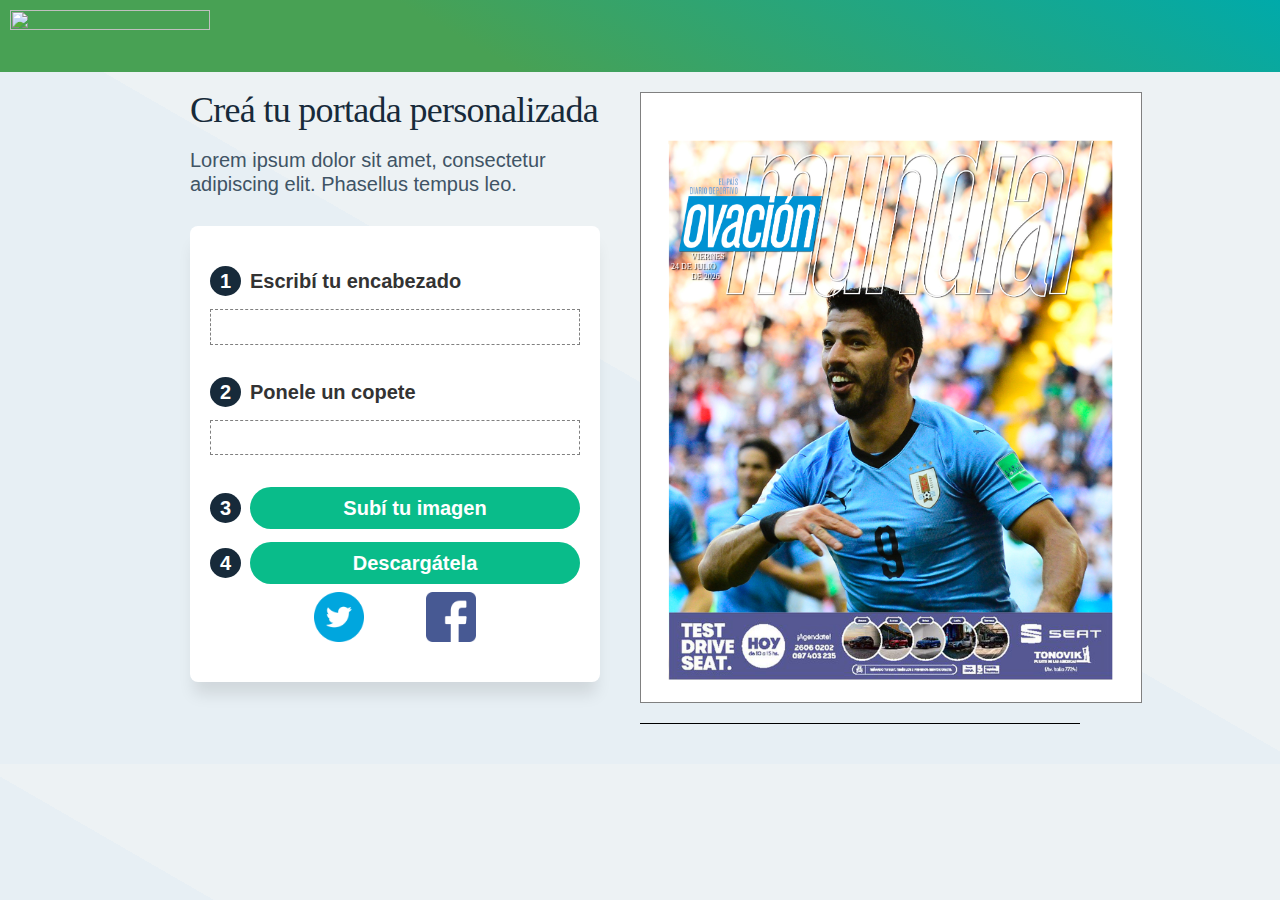
==== commit 85186c34: "font fixed" ====
--- a/index - Copy.html
+++ b/index - Copy.html
@@ -1472,125 +1472,28 @@
         </style>
         <meta name="viewport" content="width=device-width, initial-scale=1.0, viewport-fit=cover">
     <link rel="stylesheet" id="elementor-post-50298-css" href="./Original Site_files/main.css" media="all">
-    <link rel="preload" href="BentonSans-Regular.woff2" as="font" type="font/woff2" crossorigin>
+    <link rel="preload" href="./fonts/BentonSans-Regular.woff2" as="font" type="font/woff2" crossorigin>
     <style type="text/css">
-        .your-style {
-            font-family: 'BentonSans';
-            font-weight: normal;
-            font-style: normal;
+        @font-face {
+          font-family: "BentonSans";
+          src: url("./fonts/BentonSans-Regular.woff2");
         }
+
+        @font-face {
+          font-family: "Knockout";
+          src: url("./fonts/Knockout-HTF27-JuniorBantamwt.woff2");
+        }
+
     </style>
     <link rel="stylesheet" href="https://maxcdn.bootstrapcdn.com/bootstrap/3.4.1/css/bootstrap.min.css">
   <script src="https://ajax.googleapis.com/ajax/libs/jquery/3.6.0/jquery.min.js"></script>
   <script src="https://maxcdn.bootstrapcdn.com/bootstrap/3.4.1/js/bootstrap.min.js"></script>
+    <link rel="preload" href="BentonSans-Bold.woff2" as="font" type="font/woff2" crossorigin>
 </head>
 
 <body
     class="page-template page-template-elementor_canvas page page-id-50298 wp-embed-responsive singular image-filters-enabled elementor-default elementor-template-canvas elementor-kit-1086 elementor-page elementor-page-50298 e--ua-blink e--ua-chrome e--ua-webkit"
     data-elementor-device-mode="desktop" onload="exportImage()">
-  <!-- IMAGE CREATION SCRIPT BEGINE -->
-  <script>
-        var imageNo = 1;
-        function exportImage() {
-            var imageObj1 = new Image();
-            imageObj1.src = "./photos/"+ imageNo + ".jpg"
-            var context = canvas.getContext("2d");
-            context.shadowColor = "rgba(0, 0, 0, 0)";
-            context.font = "32px Myriad";
-            // context.color = "white";
-            context.fillStyle = "white";
-            imageObj1.onload = function() {
-                context.drawImage(imageObj1, 0, 0, 500, 609);
-                var imageObj2 = new Image();
-                imageObj2.src = "./frame.png"
-                imageObj2.onload = function() {
-                    context.drawImage(imageObj2, 0, 0, 500, 609);
-                    var ele = document.getElementById("header-input");
-                    var ele1 = document.getElementById("subheader-input");
-                    context.shadowColor = "rgba(0, 0, 0, 0.9)";
-                    context.shadowOffsetX = 2;
-                    context.shadowOffsetY = 2;
-                    context.shadowBlur = 2;
-                    wrapText(context, ele.value.toUpperCase(), 50, 400, 380, 64*0.6, 'Myriad')
-                    wrapText(context, ele1.value, 50, 300, 380, 28*0.6, 'Myriad')
-                    // context.fillText(ele.value.toUpperCase(), 50, 450);
-                    // context.fillText(ele1.value, 10, 110);
-                    var img = document.getElementById("exportedImage");
-                    img.src = canvas.toDataURL('image/png');
-                    console.log('canvas: ', canvas)
-                }
-            }
-        }
-        function wrapText(context, text, x, y, maxWidth, fontSize, fontFace){
-          var firstY=y;
-          var words = text.split(' ');
-          var line = '';
-          var lineHeight=fontSize*1.2; // a good approx for 10-18px sizes
-
-          context.font=fontSize+"px "+fontFace;
-          context.textBaseline='top';
-
-          for(var n = 0; n < words.length; n++) {
-            var testLine = line + words[n] + ' ';
-            var metrics = context.measureText(testLine);
-            var testWidth = metrics.width;
-            if(testWidth > maxWidth) {
-              context.fillText(line, x, y);
-              if(n<words.length-1){
-                  line = words[n] + ' ';
-                  y += lineHeight;
-              }
-            }
-            else {
-              line = testLine;
-            }
-          }
-          context.fillText(line, x, y);
-        }
-        function exportImage1() {
-          // var canvas = document.getElementById("canvas");
-          var context = canvas.getContext("2d");
-          var imageObj1 = new Image();
-          var imageObj2 = new Image();
-          imageObj1.src = "./1.png"
-          imageObj1.onload = function() {
-             context.drawImage(imageObj1, 0, 0, 328, 526);
-             imageObj2.src = "./2.png";
-             imageObj2.onload = function() {
-                context.drawImage(imageObj2, 15, 85, 300, 300);
-                context.fillText('Hi', 10, 90);
-                var img = document.getElementById("exportedImage");
-                img.src = canvas.toDataURL('image/png');
-             }
-          };
-          console.log('context: ', context)
-       }
-       var download = function(){
-          var link = document.createElement('a');
-          link.download = 'filename.png';
-          link.href = document.getElementById('canvas').toDataURL()
-          link.click();
-        }
-        function candown (target, type) {
-          // (B1) GET CANVAS
-          let canvas = document.getElementById(target);
-         
-           // (B2) CREATE LINK
-          let anchor = document.createElement("a");
-          anchor.download = "download." + type;
-          anchor.href = canvas.toDataURL("image/" + type);
-         
-          // (B3) "FORCE DOWNLOAD"
-          anchor.click();
-          anchor.remove();
-         
-          // (B4) SAFER ALTERNATIVE - LET USER CLICK ON LINK
-          // anchor.innerHTML = "Download";
-          // document.body.appendChild(anchor);
-        }
-  </script>
-
-  <!-- IAMGE CREATION SCRIPT END -->
 
     <div data-elementor-type="wp-page" data-elementor-id="50298" class="elementor elementor-50298">
         <div class="elementor-inner">
@@ -1653,18 +1556,11 @@
                                                     portada personalizada</h1>
                                             </div>
                                         </div>
-                                        <div class="elementor-element elementor-element-ae199d2 elementor-widget elementor-widget-html"
-                                            data-id="ae199d2" data-element_type="widget"
-                                            data-widget_type="html.default">
-                                            <div class="elementor-widget-container">
-                                                <span id="date-displayer">Del 6 de Noviembre de 2022</span>
-                                            </div>
-                                        </div>
                                         <div class="elementor-element elementor-element-6b90570 elementor-widget elementor-widget-heading"
                                             data-id="6b90570" data-element_type="widget"
                                             data-widget_type="heading.default">
                                             <div class="elementor-widget-container">
-                                                <p class="elementor-heading-title elementor-size-default">Lorem ipsum
+                                                <p  class="elementor-heading-title elementor-size-default">Lorem ipsum
                                                     dolor sit amet, consectetur adipiscing elit. Phasellus tempus leo.
                                                 </p>
                                             </div>
@@ -1676,14 +1572,20 @@
                                                 <div class="tool-wrapper">
                                                     <label for="header-input">Escribí tu encabezado</label>
                                                     <input type="text" id="header-input" name="encabezado" oninput="exportImage()" 
-                                                        maxlength="20">
+                                                        maxlength="26">
                                                     <label for="subheader-input">Ponele un copete</label>
                                                     <input type="text" id="subheader-input" name="bajada"
-                                                        maxlength="90" oninput ="exportImage()">
+                                                        maxlength="91" oninput ="exportImage()">
                                                     <label id="file-label" for="file-input" role="button">Subí tu
                                                         imagen</label>
                                                         <button id="file-input" type="button" data-toggle="modal" data-target="#myModal">Open Large Modal</button>
-                                                    <button id="download-button" onclick="candown('canvas', 'jpg')">Descargátela</button>
+                                                    <button id="download-button" onclick="candown('canvasB', 'jpg')">Descargátela</button>
+                                                    <!-- <button id="twitter">Twitter</button>
+                                                    <button id="fb">FB Share</button> -->
+                                                    <div style="margin: auto;">
+                                                        <img src='./twitter.png' onclick="twitterShare()" style="width: 50px; height: 50px; cursor: pointer; margin-right: 30px;">
+                                                        <img src='./facebook.png' onclick="facebookShare()" style="width: 50px; height: 50px; cursor: pointer; margin-left: 30px;">
+                                                    </div>
                                                 </div>
                                             </div>
                                         </div>
@@ -1701,6 +1603,7 @@
                                           <br />
                                           <img id="exportedImage" style="border-width: 1px; border-style: solid; border-color: black;" width="200" height="200" src="#" /> -->
                                           <canvas id="canvas" width="500" height="609" style="border: solid 1px gray; padding: auto;"></canvas>
+                                          <canvas id="canvasB" width="1362" height="1659" style="position: absolute; top: -10000px; left: 10000px;"></canvas>
                                         <!-- IMAGE CREATION END -->
                                     </div>
                                 </div>
@@ -1754,7 +1657,7 @@
                                 <img src="./photos/21.jpg" alt="21" style="width:100%; margin: 10px;" onclick="selectPhoto(this);">
                                 <img src="./photos/22.jpg" alt="22" style="width:100%; margin: 10px;" onclick="selectPhoto(this);">
                                 <img src="./photos/23.jpg" alt="23" style="width:100%; margin: 10px;" onclick="selectPhoto(this);">
-                                <img src="./photos/1.jpg" alt="1" style="width:100%; margin: 10px;" onclick="selectPhoto(this);">
+                                <img src="./photos/24.jpg" alt="24" style="width:100%; margin: 10px;" onclick="selectPhoto(this);">
                               </div>
                             </div>
 
@@ -1813,6 +1716,167 @@
     </div>
     <link rel="stylesheet" id="e-animations-css" href="./Original Site_files/animations.min.css" media="all">
 
+  <!-- IMAGE CREATION SCRIPT BEGINE -->
+  <script>
+        var imageNo = 1;
+        function exportImage() {
+            var canvas = document.getElementById('canvas');
+            var imageObj1 = new Image();
+            imageObj1.src = "./photos/"+ imageNo + ".jpg"
+            var context = canvas.getContext("2d");
+            context.shadowColor = "rgba(0, 0, 0, 0)";
+            context.font = "32px BentonSans";
+            // context.color = "white";
+            context.fillStyle = "white";
+            imageObj1.onload = function() {
+                context.drawImage(imageObj1, 0, 0, 500, 609);
+                var imageObj2 = new Image();
+                imageObj2.src = "./frame1withAD.png"
+                imageObj2.onload = function() {
+                    context.drawImage(imageObj2, 0, 0, 500, 609);
+                    var ele = document.getElementById("header-input");
+                    var ele1 = document.getElementById("subheader-input");
+                    context.shadowColor = "rgba(0, 0, 0, 0.9)";
+                    context.shadowOffsetX = 2;
+                    context.shadowOffsetY = 2;
+                    context.shadowBlur = 2;
+                    wrapText(context, ele.value.toUpperCase(), 47, 412, 410, 68*0.6, 'BentonSans', 'bold ');
+                    wrapText(context, ele1.value, 49, 360, 410, 26*0.59, 'BentonSans', '');
+                    // const event = new Date();
+                    // const options = { weekday: 'long', year: 'numeric', month: 'long', day: 'numeric' };
+                    // console.log(event.toLocaleDateString('es-ES', options));
+                    const weekday = ['Domingo', 'Lunes', 'Martes', 'Miércoles', 'Jueves', 'Viernes', 'Sábado'];
+                    const monthName = ["enero","febrero","marzo","abril","mayo","junio","julio","agosto","septiembre","octubre","noviembre","diciembre"];
+                    const d = new Date();
+                    let day = weekday[d.getDay()];
+                    let date = d.getDate();
+                    let month = monthName[d.getMonth()];
+                    let year = d.getFullYear();
+                    console.log(day, date, month, year);
+                    context.font = "8px Knockout";
+                    context.shadowOffsetX = 1;
+                    context.shadowOffsetY = 1;
+                    context.shadowBlur = 1;
+                    context.fillText(day.toUpperCase(), 50, 160);
+                    context.fillText(date + ' DE ' + month.toUpperCase(), 30, 170);
+                    context.fillText('DE ' + year, 50, 180);
+                    // context.fillText(ele.value.toUpperCase(), 50, 450);
+                    // context.fillText(ele1.value, 10, 110);
+                    var img = document.getElementById("exportedImage");
+                    img.src = canvas.toDataURL('image/png');
+                    console.log('canvas: ', canvas)
+                }
+            }
+            exportImageB();
+        }
+        function exportImageB() {
+            var canvasB = document.getElementById('canvasB');
+            var rate = 2.724;
+            var imageObj1 = new Image();
+            imageObj1.src = "./photos/"+ imageNo + ".jpg"
+            var context = canvasB.getContext("2d");
+            context.shadowColor = "rgba(0, 0, 0, 0)";
+            context.font = "32px BentonSans";
+            // context.color = "white";
+            context.fillStyle = "white";
+            imageObj1.onload = function() {
+                context.drawImage(imageObj1, 0, 0, 1362, 1659);
+                var imageObj2 = new Image();
+                imageObj2.src = "./frame1withAD.png"
+                imageObj2.onload = function() {
+                    context.drawImage(imageObj2, 0, 0, 1362, 1659);
+                    var ele = document.getElementById("header-input");
+                    var ele1 = document.getElementById("subheader-input");
+                    context.shadowColor = "rgba(0, 0, 0, 0.9)";
+                    context.shadowOffsetX = 2*rate;
+                    context.shadowOffsetY = 2*rate;
+                    context.shadowBlur = 2*rate;
+                    wrapText(context, ele.value.toUpperCase(), 50*rate, 400*rate, 400*rate, 64*0.6*rate, 'BentonSans')
+                    wrapText(context, ele1.value, 50*rate, 300*rate, 400*rate, 28*0.6*rate, 'BentonSans')
+                    const weekday = ['Domingo', 'Lunes', 'Martes', 'Miércoles', 'Jueves', 'Viernes', 'Sábado'];
+                    const monthName = ["enero","febrero","marzo","abril","mayo","junio","julio","agosto","septiembre","octubre","noviembre","diciembre"];
+                    const d = new Date();
+                    let day = weekday[d.getDay()];
+                    let date = d.getDate();
+                    let month = monthName[d.getMonth()];
+                    let year = d.getFullYear();
+                    console.log(day, date, month, year);
+                    context.font = "21px Knockout";
+                    context.shadowOffsetX = 1*rate;
+                    context.shadowOffsetY = 1*rate;
+                    context.shadowBlur = 1*rate;
+                    context.fillText(day.toUpperCase(), 50*rate, 160*rate);
+                    context.fillText(date + ' DE ' + month.toUpperCase(), 30*rate, 170*rate);
+                    context.fillText('DE ' + year, 50*rate, 180*rate);
+                }
+            }
+        }
+        function wrapText(context, text, x, y, maxWidth, fontSize, fontFace, fontWeight){
+          var firstY=y;
+          text += ' ';
+          var words = text.split(' ');
+          var line = '';
+          var lineHeight=fontSize*1.3; // a good approx for 10-18px sizes
+
+          context.font=fontWeight + fontSize+"px "+fontFace;
+          context.textBaseline='top';
+
+          for(var n = 0; n < words.length; n++) {
+            var testLine = line + words[n] + ' ';
+            var metrics = context.measureText(testLine);
+            var testWidth = metrics.width;
+            if(testWidth > maxWidth) {
+              context.fillText(line, x, y);
+              if(n<words.length-1){
+                  line = words[n] + ' ';
+                  y += lineHeight;
+              }
+            }
+            else {
+              line = testLine;
+            }
+          }
+          context.fillText(line, x, y);
+        }
+        function candown (target, type) {
+          // (B1) GET CANVAS
+          let canvasD = document.getElementById(target);
+         
+           // (B2) CREATE LINK
+          let anchor = document.createElement("a");
+          anchor.download = "download." + type;
+          anchor.href = canvasD.toDataURL("image/" + type);
+         
+          // (B3) "FORCE DOWNLOAD"
+          anchor.click();
+          anchor.remove();
+         
+          // (B4) SAFER ALTERNATIVE - LET USER CLICK ON LINK
+          // anchor.innerHTML = "Download";
+          // document.body.appendChild(anchor);
+        }
+        // Another way
+        // var twitterShare = document.querySelector('[data-js="twitter-share"]');
+
+        function twitterShare() {
+          // e.preventDefault();
+          console.log('twitterShare');
+          var twitterWindow = window.open('https://twitter.com/share?url=' + document.getElementById('canvasB').toDataURL("image/png") , 'twitter-popup', 'height=350,width=600');
+          if(twitterWindow.focus) { twitterWindow.focus(); }
+            return false;
+          }
+
+        // var facebookShare = document.querySelector('[data-js="facebook-share"]');
+
+         function facebookShare() {
+          // e.preventDefault();
+          console.log('facebookShare');
+          var facebookWindow = window.open('https://www.facebook.com/sharer/sharer.php?u=' + document.getElementById('canvasB').toDataURL("image/png") , 'facebook-popup', 'height=350,width=600');
+          if(facebookWindow.focus) { facebookWindow.focus(); }
+            return false;
+        }
+  </script>
+  <!-- IAMGE CREATION SCRIPT END -->
 
 </body>
 
